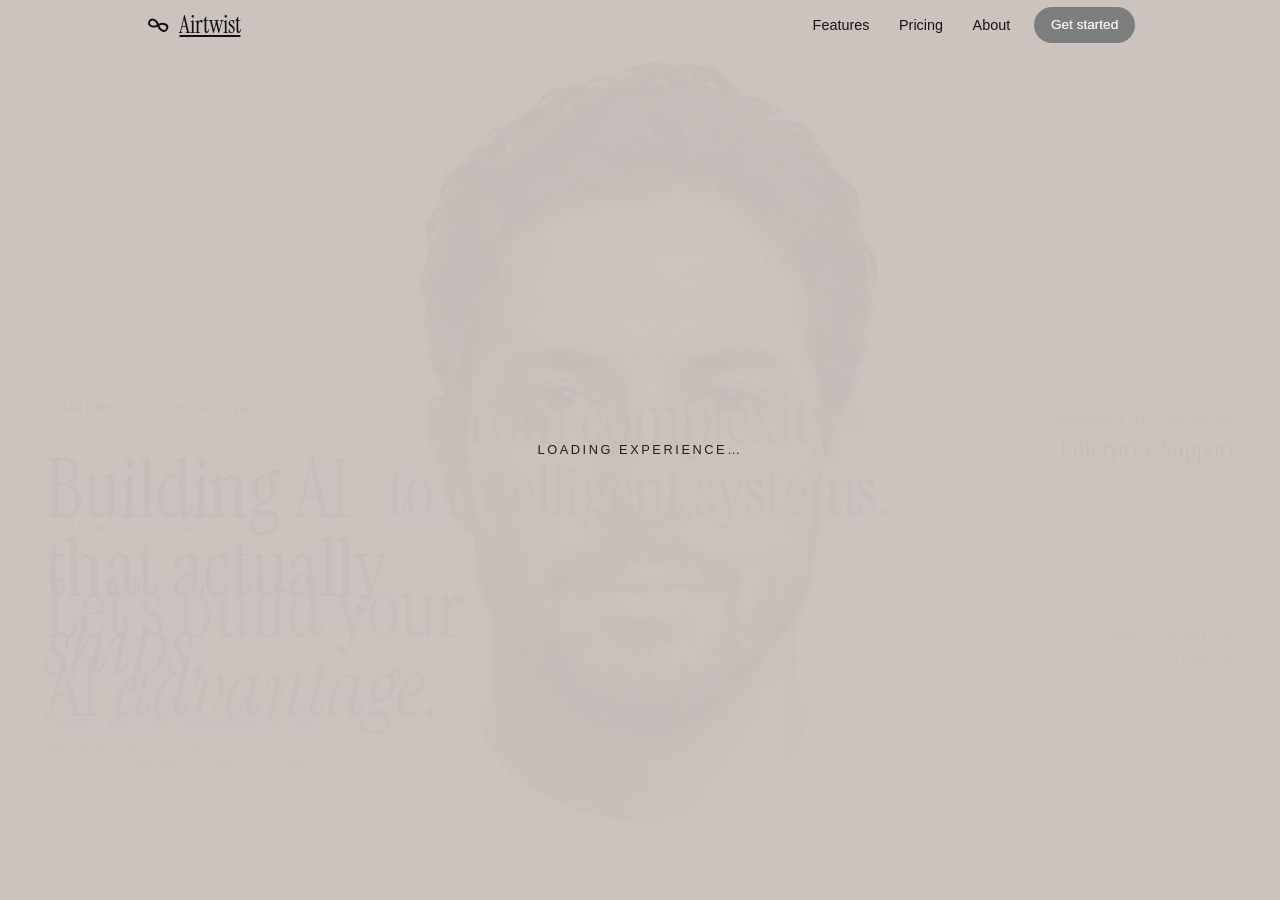
==== index.html @ 814e4d22 "Airtwist AI consulting site: scroll hero, premium animations, testimonials Co-Authored-By: Claude Op" ====
<!doctype html><meta charset="utf-8">
<meta http-equiv="refresh" content="0; url=AirTwist%20-%20Webflow%20Ecommerce%20website%20template.html">
<title>Redirecting…</title>
<a href="AirTwist%20-%20Webflow%20Ecommerce%20website%20template.html">Open site</a>
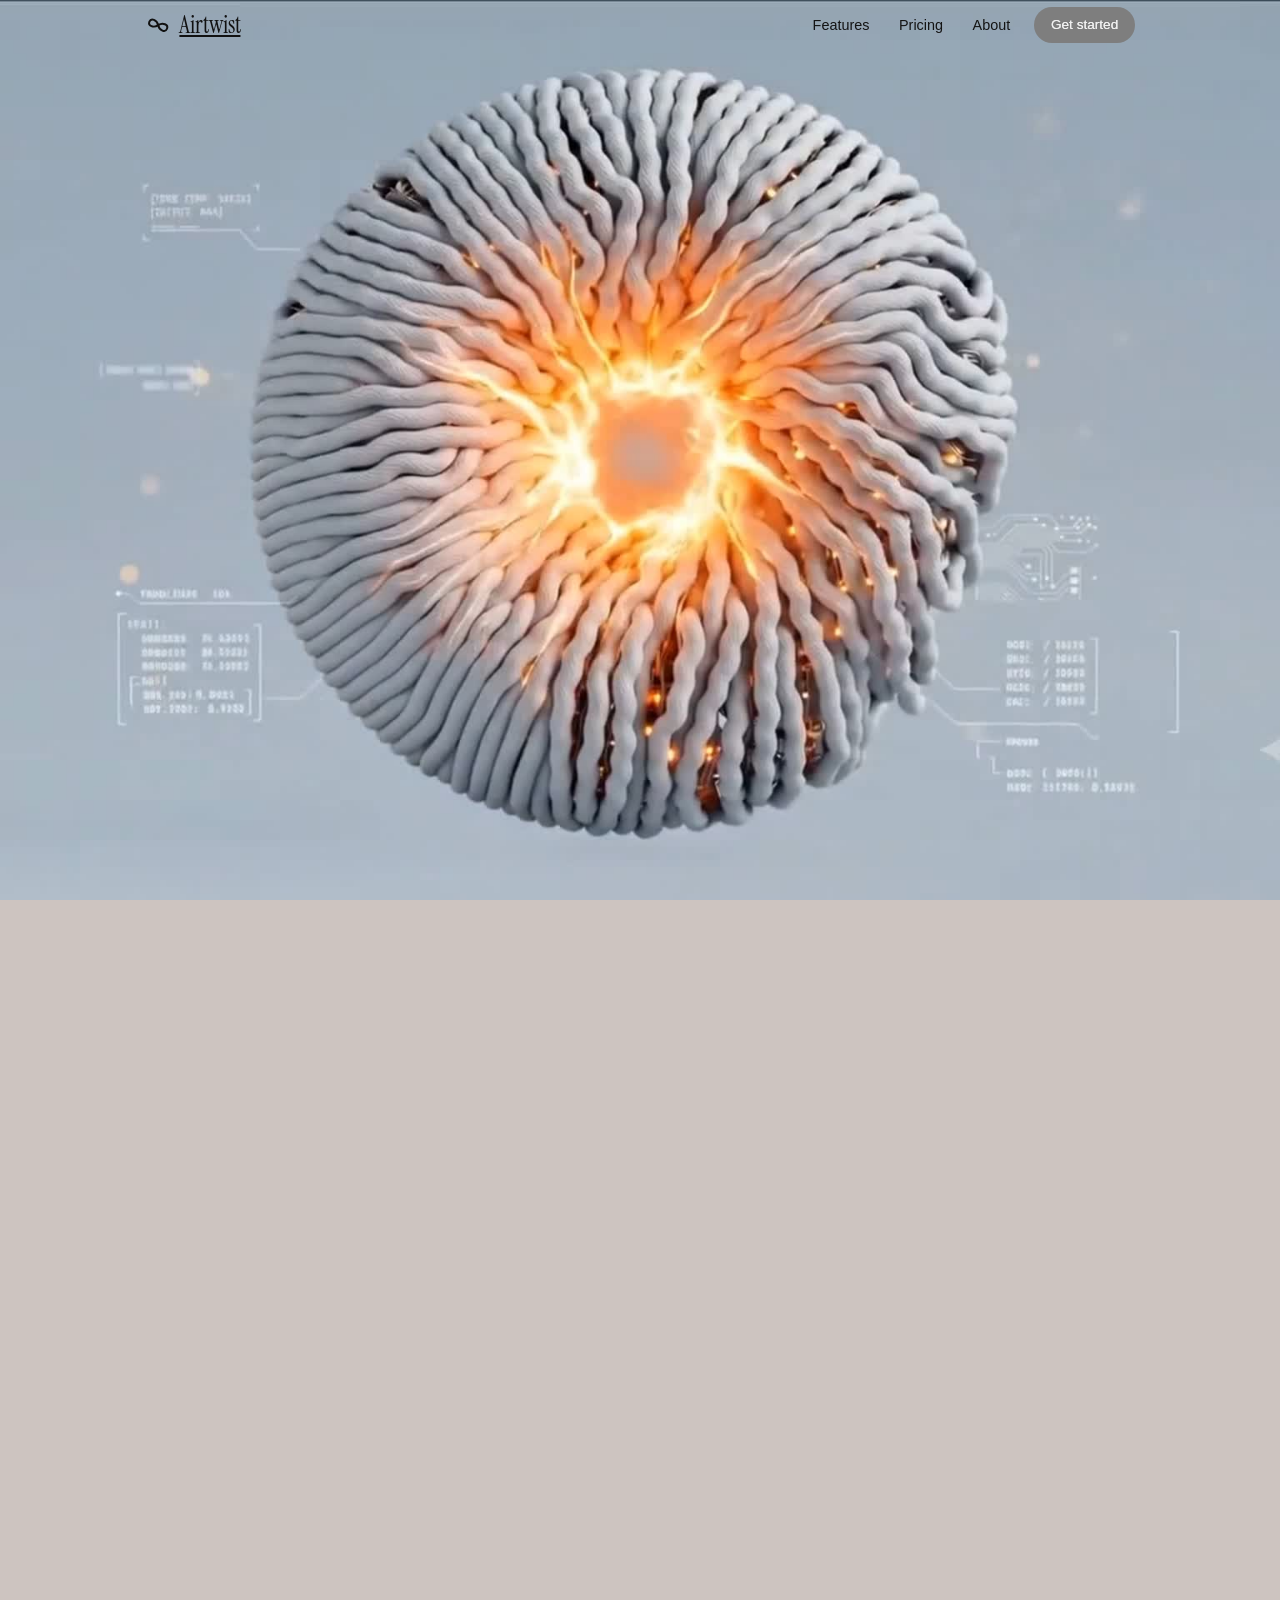
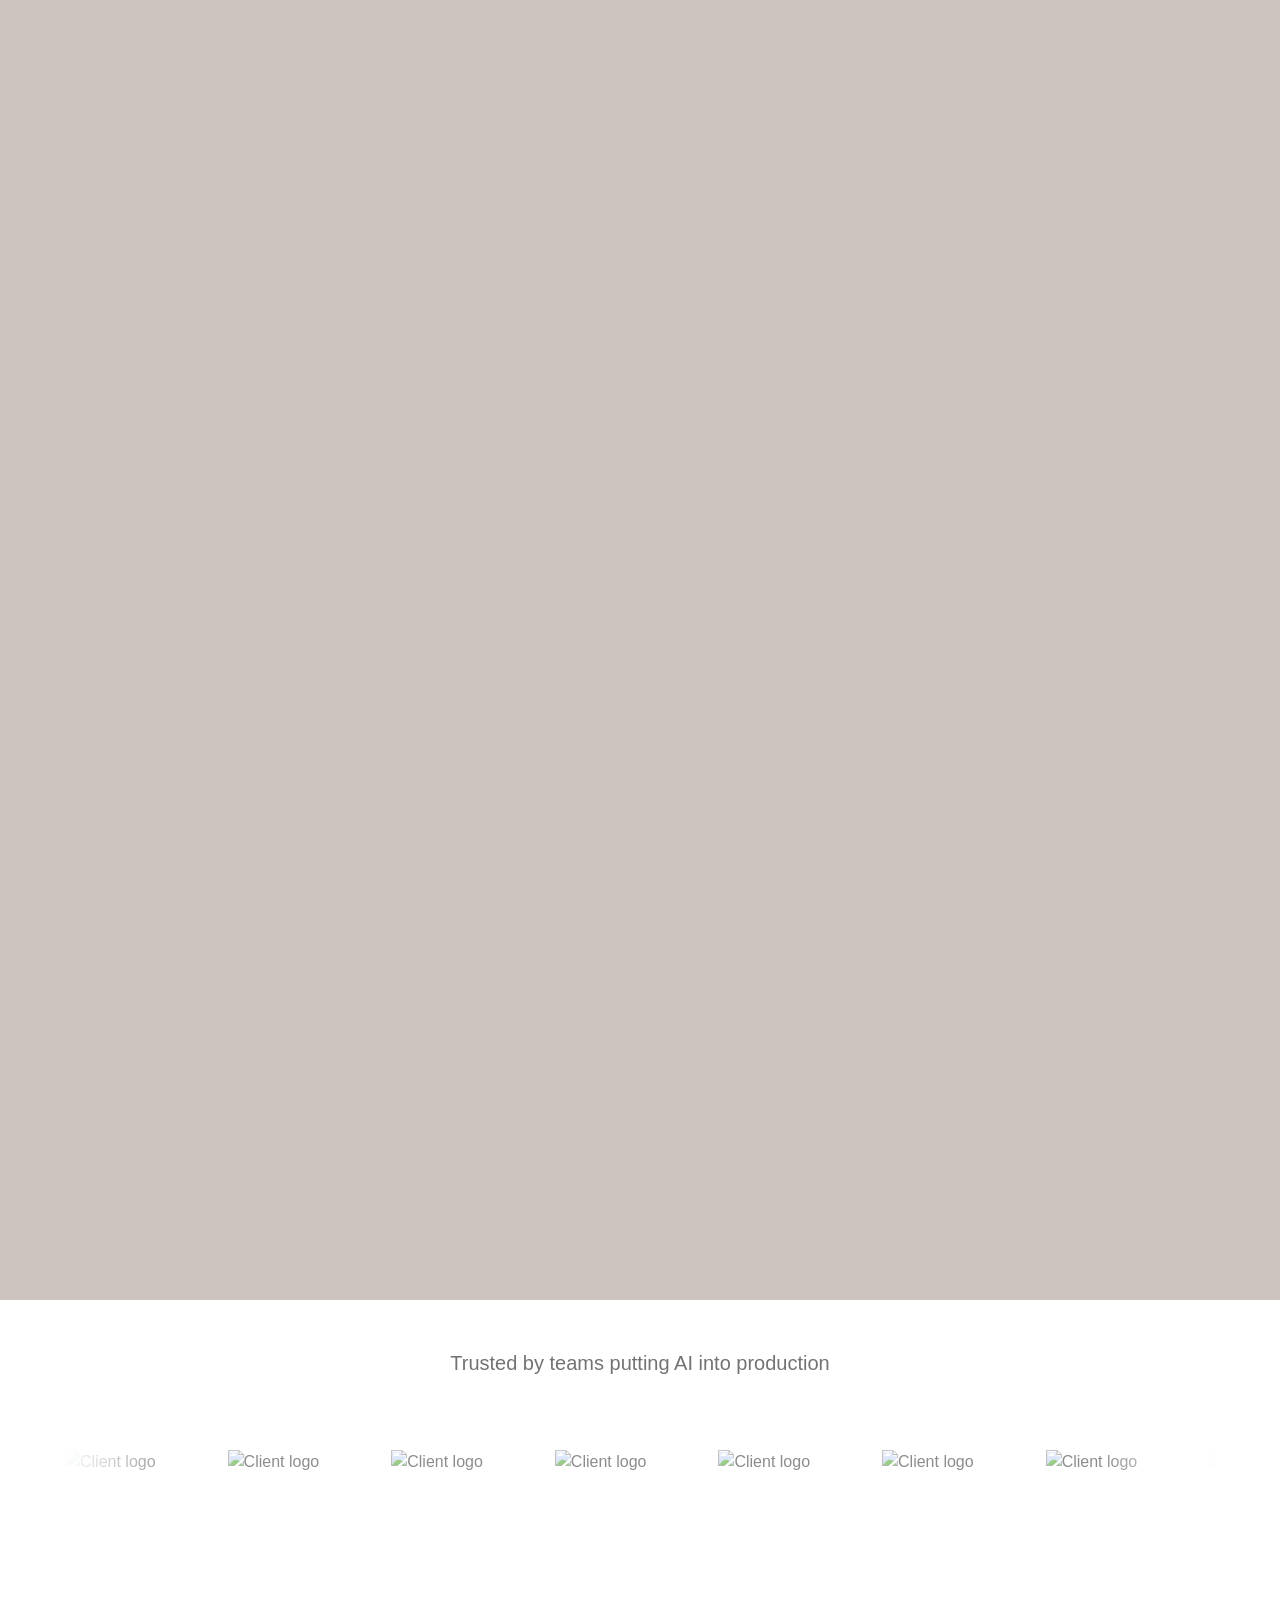
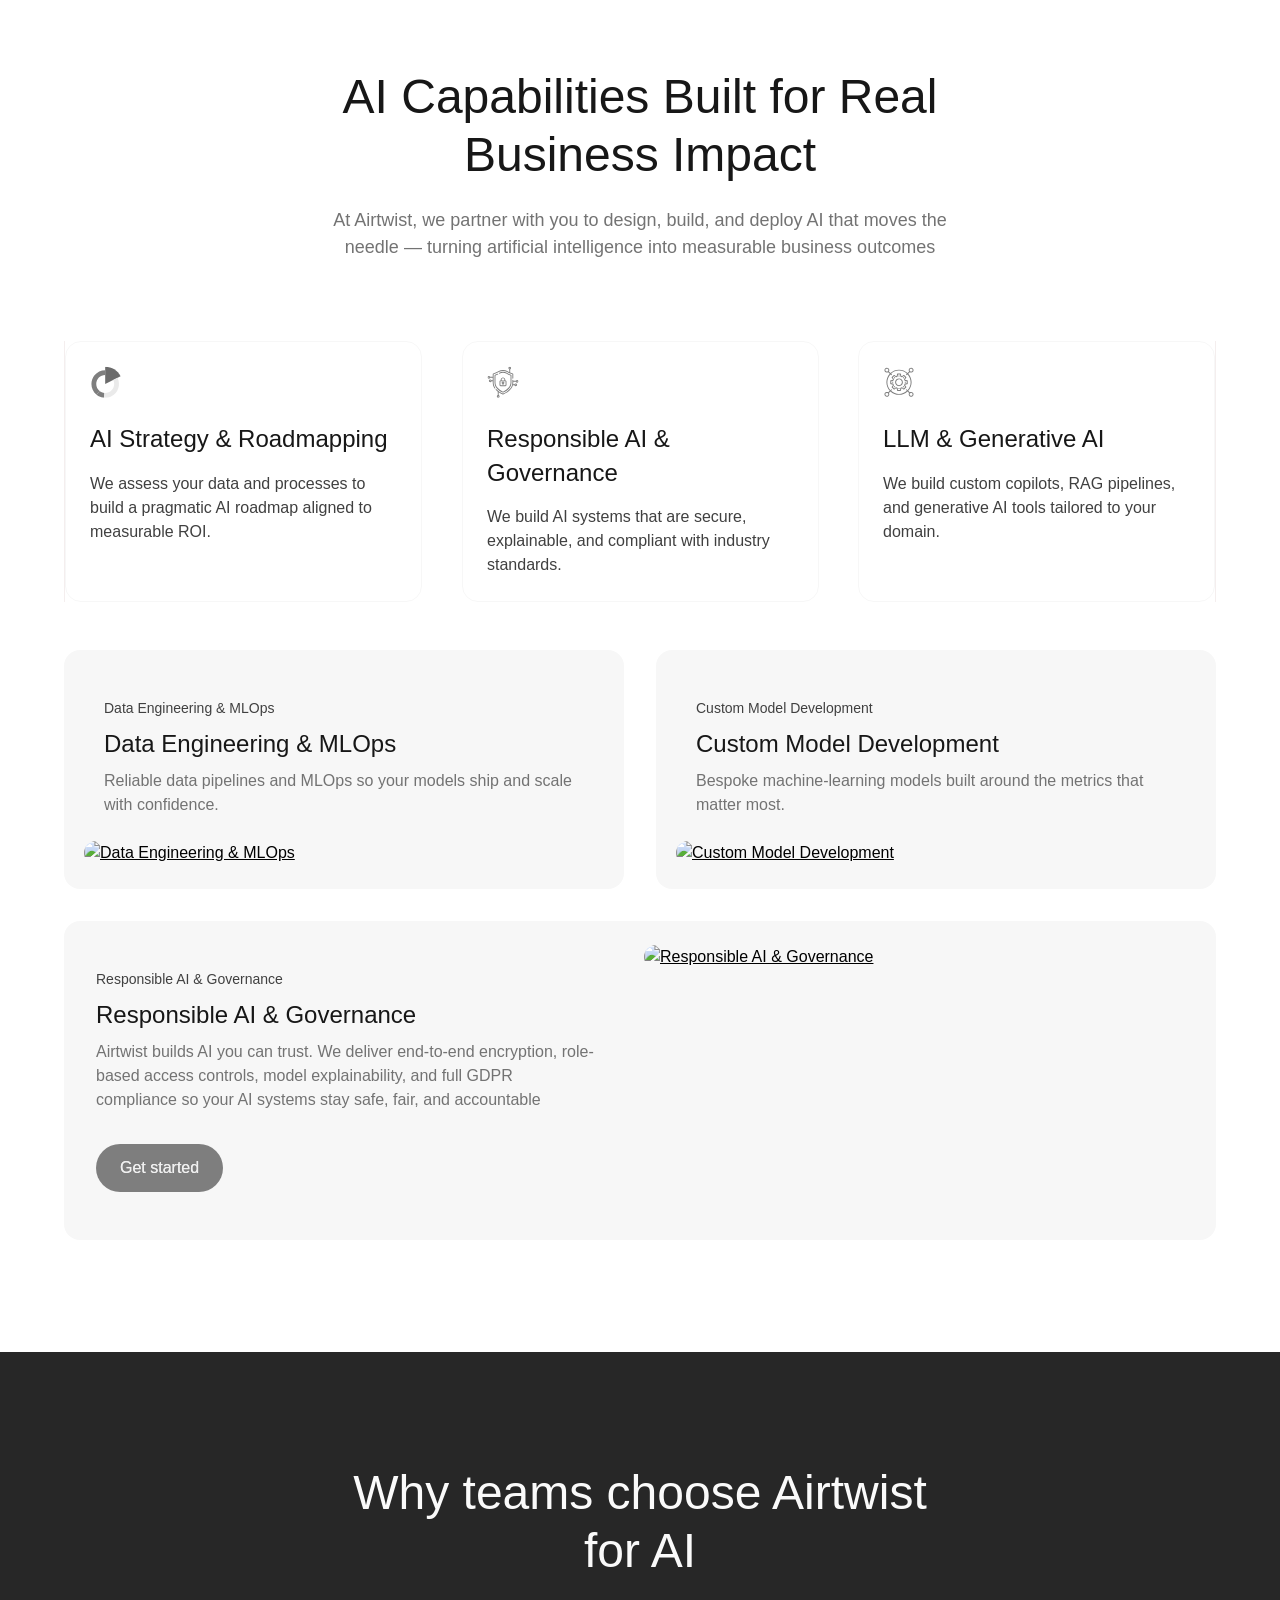
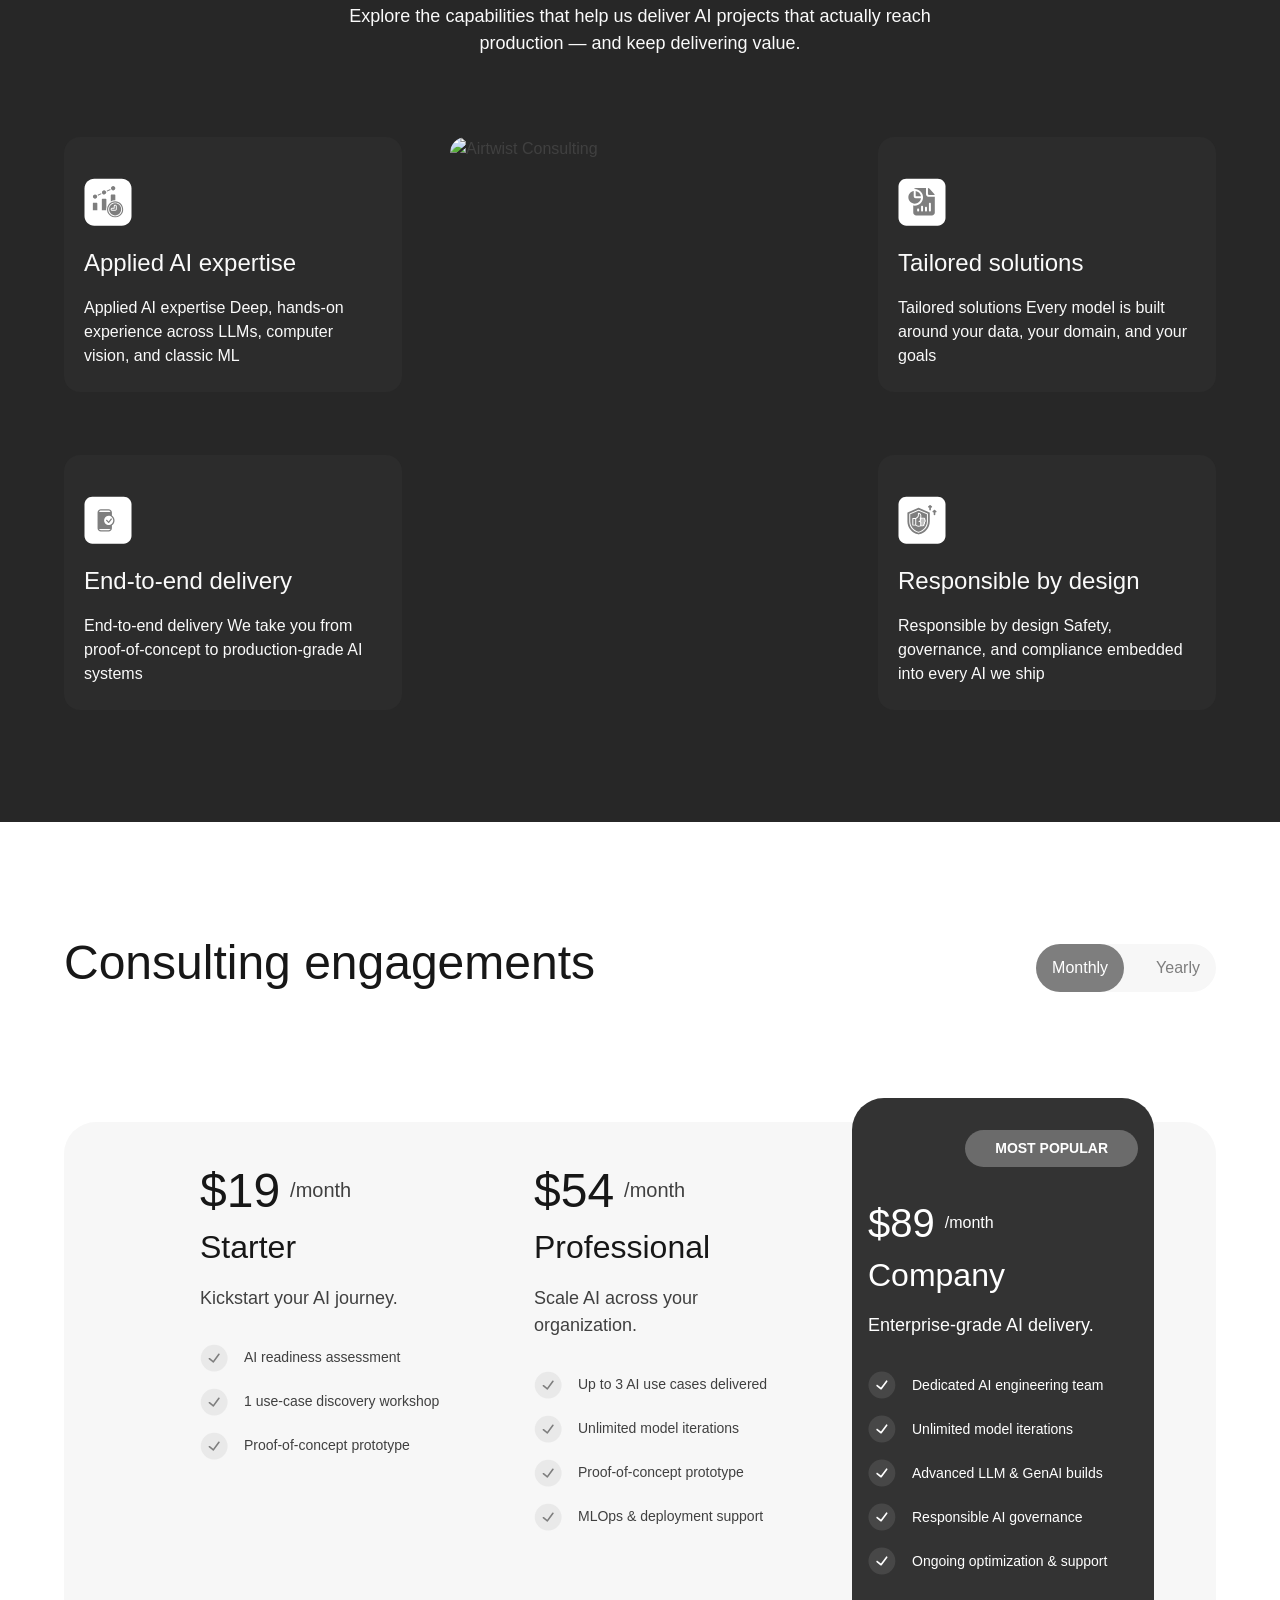
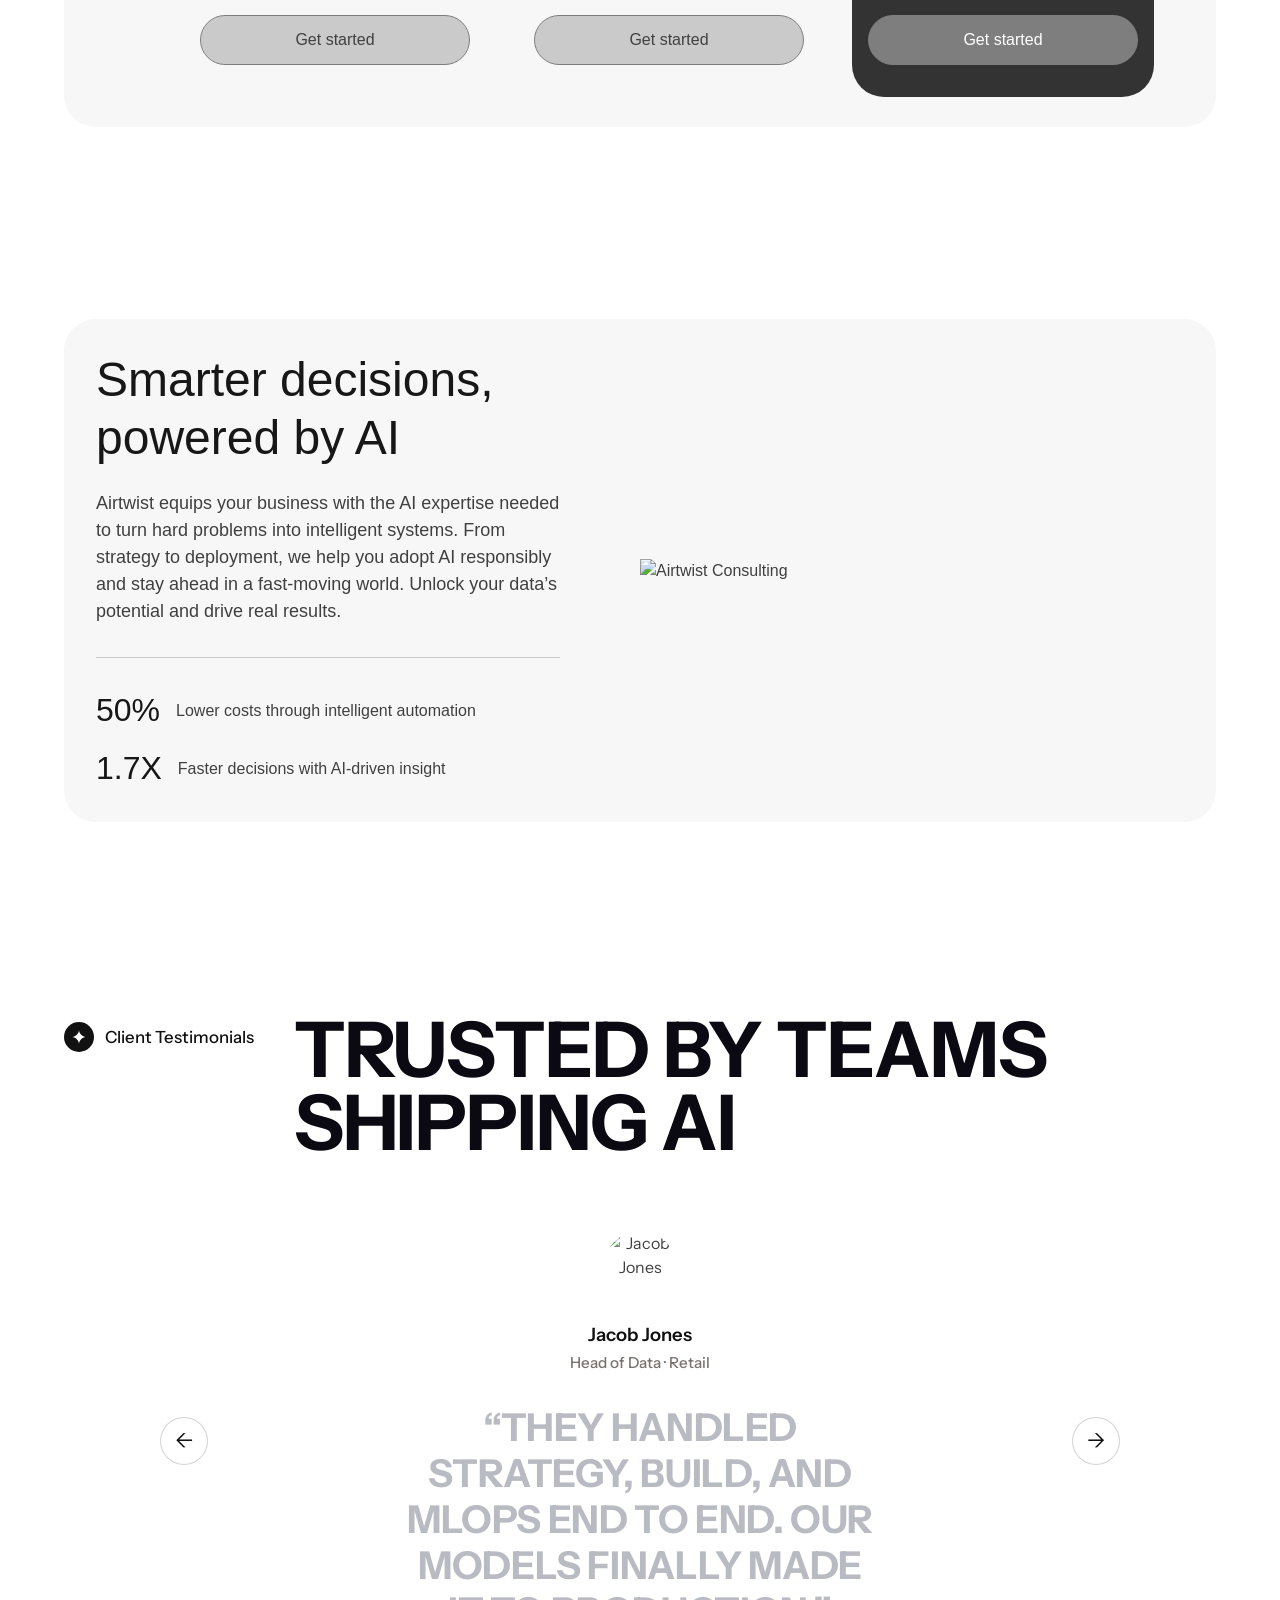
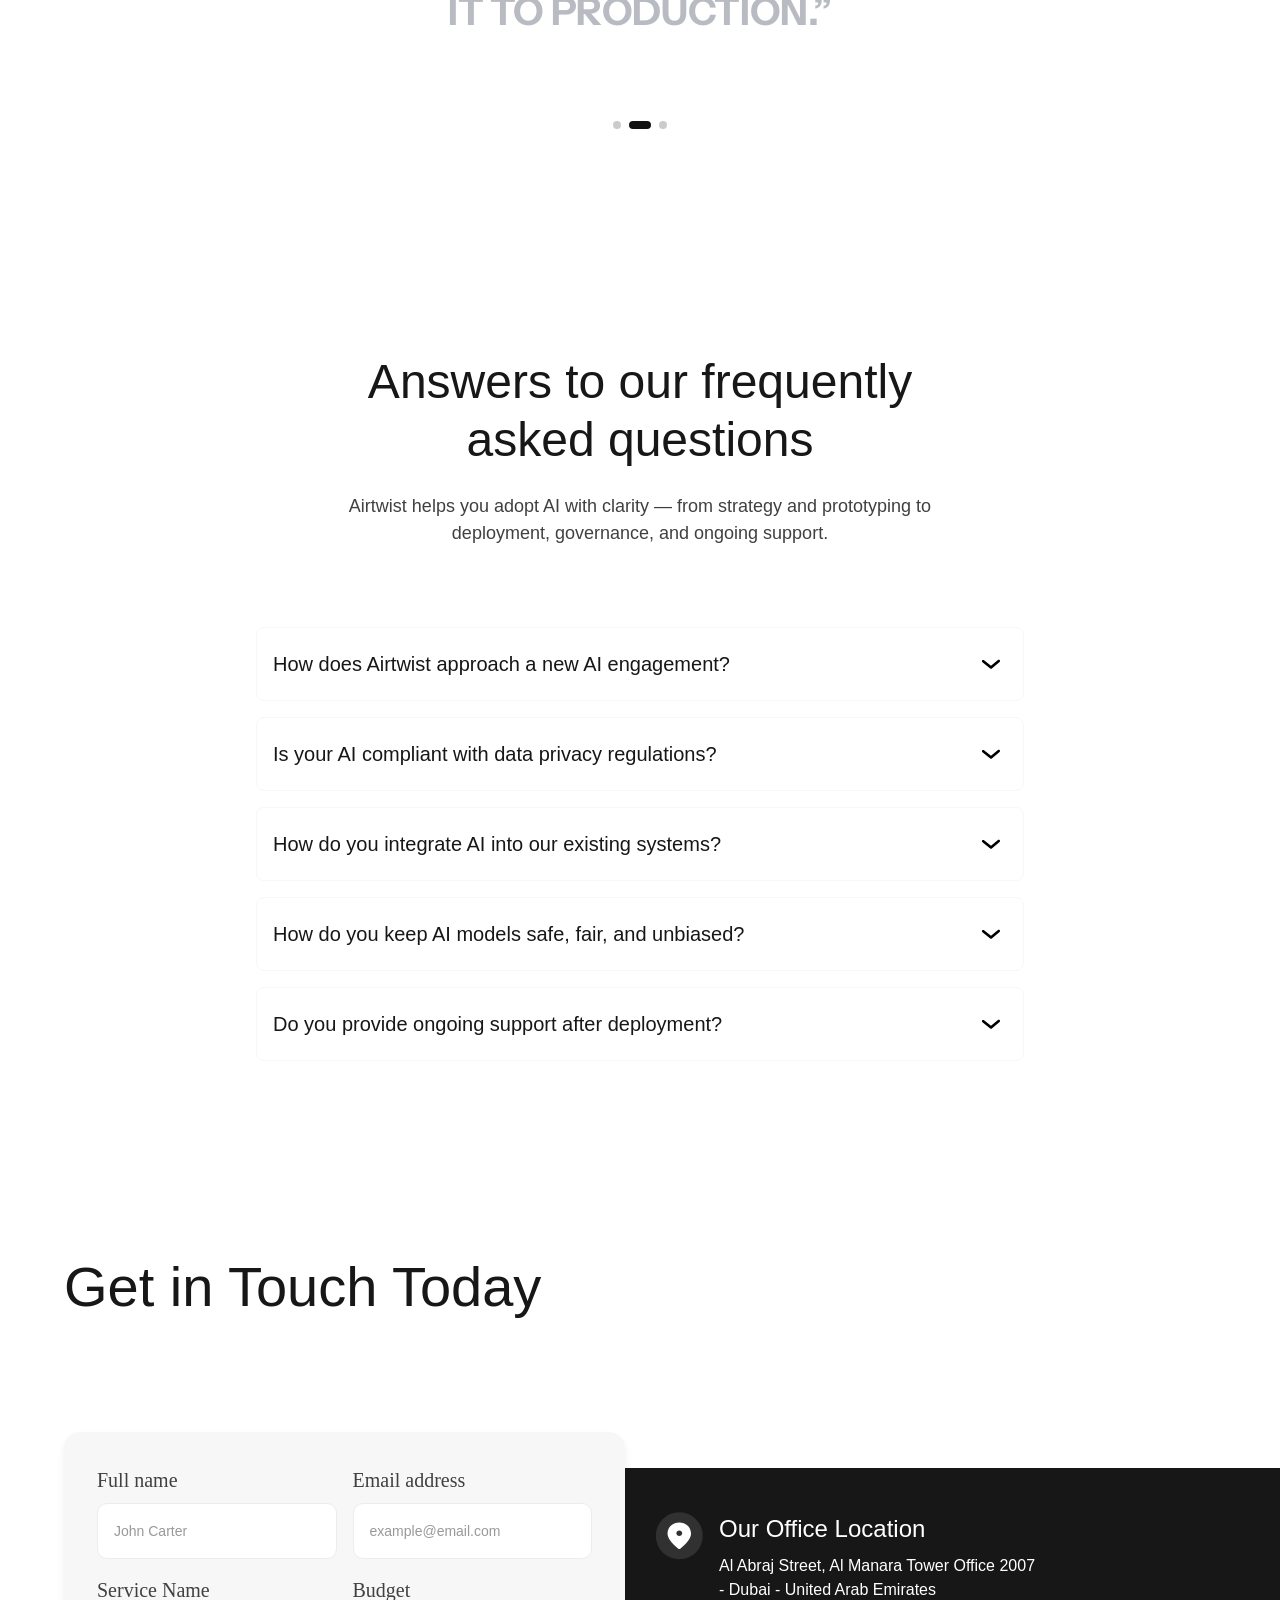
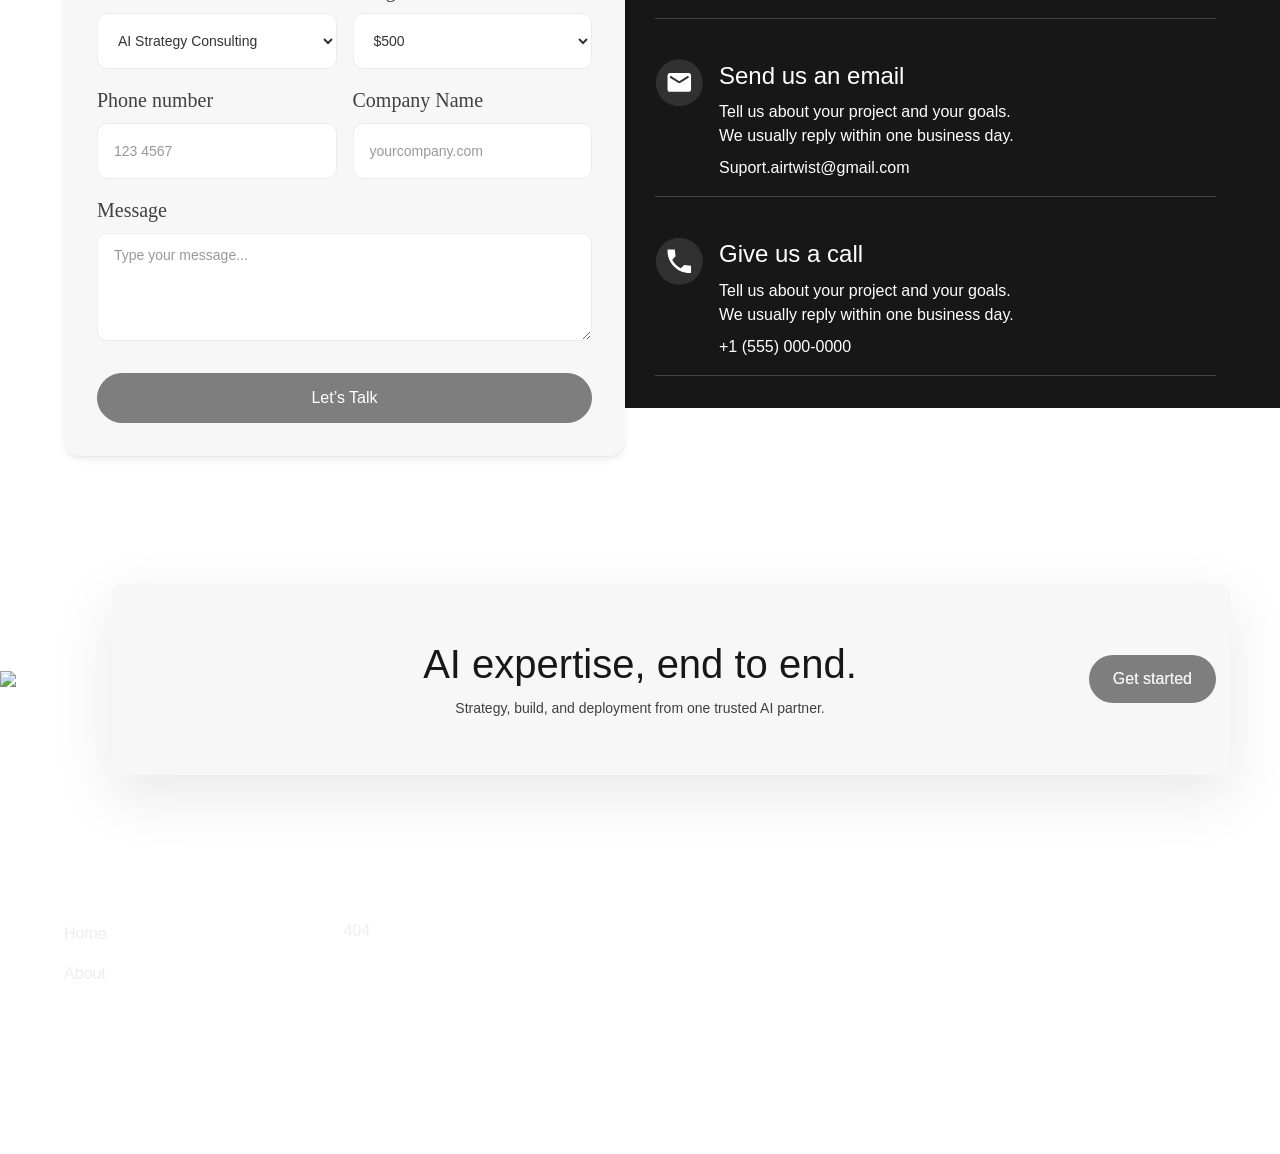
==== commit 6e43b0a8: "Perf + clean URL: index.html, smart on-demand frame loader, drop Webflow naming - Rename main page t" ====
--- a/index.html
+++ b/index.html
@@ -1,4 +1,513 @@
-<!doctype html><meta charset="utf-8">
-<meta http-equiv="refresh" content="0; url=AirTwist%20-%20Webflow%20Ecommerce%20website%20template.html">
-<title>Redirecting…</title>
-<a href="AirTwist%20-%20Webflow%20Ecommerce%20website%20template.html">Open site</a>
+<!DOCTYPE html><!-- This site was created in Webflow. https://webflow.com --><!-- Last Published: Tue Aug 05 2025 02:46:27 GMT+0000 (Coordinated Universal Time) --><html data-wf-domain="airtwist.webflow.io" data-wf-page="679721a3a595cdcbbe0f8e3f" data-wf-site="679721a3a595cdcbbe0f8e40" data-wf-status="1" lang="en"><head><meta charset="utf-8"/><link rel="preload" as="image" href="frames/frame0001.jpg" fetchpriority="high"/><link href="https://cdn.prod.website-files.com" rel="preconnect" crossorigin="anonymous"/><title>Airtwist Consulting</title><meta content="Airtwist is an AI consulting firm that helps companies design, build, and deploy artificial intelligence — from strategy and proof-of-concept to production-grade systems, MLOps, and responsible AI governance." name="description"/><meta content="Airtwist — AI Consulting Firm" property="og:title"/><meta content="Airtwist is an AI consulting firm that helps companies design, build, and deploy artificial intelligence — from strategy and proof-of-concept to production-grade systems, MLOps, and responsible AI governance." property="og:description"/><meta content="https://cdn.prod.website-files.com/679721a3a595cdcbbe0f8e40/67dbb0b85adf7d774f16b909_opengrap.webp" property="og:image"/><meta content="Airtwist — AI Consulting Firm" name="twitter:title"/><meta content="Airtwist is an AI consulting firm that helps companies design, build, and deploy artificial intelligence — from strategy and proof-of-concept to production-grade systems, MLOps, and responsible AI governance." name="twitter:description"/><meta content="https://cdn.prod.website-files.com/679721a3a595cdcbbe0f8e40/67dbb0b85adf7d774f16b909_opengrap.webp" name="twitter:image"/><meta property="og:type" content="website"/><meta content="summary_large_image" name="twitter:card"/><meta content="width=device-width, initial-scale=1" name="viewport"/><link href="airtwist-consulting.styles.min.css" rel="stylesheet" type="text/css"/><script type="text/javascript">!function(o,c){var n=c.documentElement,t=" w-mod-";n.className+=t+"js",("ontouchstart"in o||o.DocumentTouch&&c instanceof DocumentTouch)&&(n.className+=t+"touch")}(window,document);</script><link href="https://cdn.prod.website-files.com/679721a3a595cdcbbe0f8e40/67dbb7c589928f8e5c8306c0_Small%20Fab%20icons.png" rel="shortcut icon" type="image/x-icon"/><link href="https://cdn.prod.website-files.com/679721a3a595cdcbbe0f8e40/67dbb7ca1b29a29f6ac4e601_Fab%20icons.png" rel="apple-touch-icon"/><!-- Please keep this css code to improve the font quality-->
+<style>
+  * {
+  -webkit-font-smoothing: antialiased;
+  -moz-osx-font-smoothing: grayscale;
+  -o-font-smoothing: antialiased;
+}
+  .w-webflow-badge { display: none !important; visibility: hidden !important; opacity: 0 !important; pointer-events: none !important; }
+</style><script type="text/javascript">
+  (function(){
+    function removeBadge(){
+      document.querySelectorAll('.w-webflow-badge').forEach(function(el){ el.remove(); });
+    }
+    document.addEventListener('DOMContentLoaded', removeBadge);
+    window.addEventListener('load', removeBadge);
+    new MutationObserver(removeBadge).observe(document.documentElement, { childList: true, subtree: true });
+  })();
+</script><script type="text/javascript">window.__WEBFLOW_CURRENCY_SETTINGS = {"currencyCode":"USD","symbol":"$","decimal":".","fractionDigits":2,"group":",","template":"{{wf {\"path\":\"symbol\",\"type\":\"PlainText\"} }} {{wf {\"path\":\"amount\",\"type\":\"CommercePrice\"} }} {{wf {\"path\":\"currencyCode\",\"type\":\"PlainText\"} }}","hideDecimalForWholeNumbers":false};</script><script src="https://cdnjs.cloudflare.com/ajax/libs/gsap/3.12.5/gsap.min.js"></script><script src="https://cdnjs.cloudflare.com/ajax/libs/gsap/3.12.5/ScrollTrigger.min.js"></script><style>
+/* ===== Scroll-driven sequence hero ===== */
+.seqhero{position:relative;width:100%;height:500vh;background:#cdc4c0;}
+.seqhero__pin{position:sticky;top:0;height:100vh;width:100%;overflow:hidden;display:flex;align-items:center;justify-content:center;}
+.seqhero__canvas{position:absolute;inset:0;width:100%;height:100%;display:block;}
+.seqhero__overlay{position:relative;z-index:2;width:100%;max-width:1100px;margin:0 auto;padding:0 5vw;text-align:center;pointer-events:none;}
+.seqhero__overlay .button-group{pointer-events:auto;display:flex;gap:1rem;justify-content:center;flex-wrap:wrap;}
+.seqhero__eyebrow{display:inline-block;margin-bottom:1.25rem;padding:.4rem 1rem;border:1px solid rgba(20,20,20,.25);border-radius:100px;font-size:.8rem;letter-spacing:.12em;text-transform:uppercase;color:#1a1a1a;background:rgba(255,255,255,.35);backdrop-filter:blur(6px);}
+.seqhero__title{color:#141414;text-shadow:0 2px 30px rgba(255,255,255,.35);margin-bottom:1.25rem;}
+.seqhero__text{color:#2a2a2a;max-width:38ch;margin:0 auto 2rem;}
+.seqhero__scroll{position:absolute;left:50%;bottom:3vh;transform:translateX(-50%);z-index:2;display:flex;flex-direction:column;align-items:center;gap:.5rem;font-size:.72rem;letter-spacing:.2em;text-transform:uppercase;color:#1a1a1a;opacity:.8;}
+.seqhero__scroll .mouse{width:24px;height:38px;border:2px solid #1a1a1a;border-radius:14px;position:relative;}
+.seqhero__scroll .mouse::after{content:"";position:absolute;top:6px;left:50%;width:3px;height:7px;background:#1a1a1a;border-radius:3px;transform:translateX(-50%);animation:seqwheel 1.5s ease-in-out infinite;}
+@keyframes seqwheel{0%{opacity:0;transform:translate(-50%,0)}30%{opacity:1}60%{opacity:1}100%{opacity:0;transform:translate(-50%,12px)}}
+.seqhero__loader{position:absolute;inset:0;z-index:3;display:flex;align-items:center;justify-content:center;background:#cdc4c0;transition:opacity .6s ease;font-size:.8rem;letter-spacing:.2em;text-transform:uppercase;color:#1a1a1a;}
+.seqhero__loader.is-hidden{opacity:0;pointer-events:none;}
+@media (max-width:767px){.seqhero{height:400vh;}}
+</style><style id="nav5-style">
+.nav5{position:fixed;top:0;left:0;right:0;z-index:60;margin-left:auto;margin-right:auto;width:100%;max-width:64rem;border-bottom:1px solid transparent;font-family:inherit;}
+.nav5,.nav5 *{box-sizing:border-box;}
+@media(min-width:768px){.nav5{border-radius:.6rem;border:1px solid transparent;transition:max-width .3s ease,top .3s ease,box-shadow .3s ease,background-color .3s ease,border-color .3s ease;}}
+.nav5.is-scrolled{background-color:rgba(255,255,255,.65);-webkit-backdrop-filter:saturate(180%) blur(16px);backdrop-filter:saturate(180%) blur(16px);border-color:rgba(17,17,17,.08);}
+@media(min-width:768px){.nav5.is-scrolled{top:1rem;max-width:56rem;box-shadow:0 10px 30px rgba(0,0,0,.10);}}
+.nav5.is-open{background-color:rgba(255,255,255,.92);-webkit-backdrop-filter:blur(8px);backdrop-filter:blur(8px);}
+.nav5__bar{display:flex;height:3.5rem;width:100%;align-items:center;justify-content:space-between;padding:0 1rem;}
+@media(min-width:768px){.nav5__bar{height:3rem;transition:padding .3s ease;}.nav5.is-scrolled .nav5__bar{padding:0 .65rem;}}
+.nav5__brand{display:inline-flex;align-items:center;}
+.nav5__logo{height:1.55rem;width:auto;display:block;}
+.nav5__links{display:none;align-items:center;gap:.15rem;}
+@media(min-width:768px){.nav5__links{display:flex;}}
+.nav5__link{display:inline-flex;align-items:center;justify-content:center;height:2.25rem;padding:0 .85rem;border-radius:.5rem;font-size:.9rem;font-weight:500;color:#141414;text-decoration:none;line-height:1;white-space:nowrap;transition:background-color .15s ease;}
+.nav5__link:hover{background-color:rgba(17,17,17,.06);}
+.nav5 .nav5__cta{margin-left:.5rem;padding:.5rem 1.05rem;font-size:.85rem;}
+.nav5__toggle{display:inline-flex;align-items:center;justify-content:center;width:2.5rem;height:2.5rem;border:1px solid rgba(17,17,17,.18);border-radius:.55rem;background:transparent;cursor:pointer;color:#141414;padding:0;}
+@media(min-width:768px){.nav5__toggle{display:none;}}
+.nav5__icon{position:relative;width:1.25rem;height:1.25rem;display:block;}
+.nav5__icon span{position:absolute;left:2px;right:2px;height:2px;background:currentColor;border-radius:2px;transition:transform .3s ease,opacity .2s ease,top .3s ease;}
+.nav5__icon span:nth-child(1){top:6px;}
+.nav5__icon span:nth-child(2){top:10px;}
+.nav5__icon span:nth-child(3){top:14px;}
+.nav5.is-open .nav5__icon span:nth-child(1){top:10px;transform:rotate(45deg);}
+.nav5.is-open .nav5__icon span:nth-child(2){opacity:0;}
+.nav5.is-open .nav5__icon span:nth-child(3){top:10px;transform:rotate(-45deg);}
+.nav5__menu{position:fixed;top:3.5rem;left:0;right:0;bottom:0;z-index:55;display:none;flex-direction:column;overflow:hidden;background-color:rgba(255,255,255,.96);-webkit-backdrop-filter:blur(12px);backdrop-filter:blur(12px);border-top:1px solid rgba(17,17,17,.08);}
+.nav5__menu.is-open{display:flex;animation:nav5zoom .3s ease forwards;}
+@media(min-width:768px){.nav5__menu{display:none!important;}}
+@keyframes nav5zoom{from{opacity:0;transform:scale(.97);}to{opacity:1;transform:scale(1);}}
+.nav5__menu-inner{display:flex;height:100%;width:100%;flex-direction:column;justify-content:space-between;gap:.5rem;padding:1rem;}
+.nav5__menu-links{display:grid;gap:.4rem;}
+.nav5__link--block{justify-content:flex-start;height:2.85rem;font-size:1.05rem;padding:0 1rem;}
+.nav5__menu-cta{display:flex;flex-direction:column;gap:.5rem;}
+.nav5 .nav5__cta-full{display:flex;width:100%;justify-content:center;margin-left:0;}
+</style><style id="motion-style">
+/* ===== Logo marquee ===== */
+.marquee{width:100%;overflow:hidden;padding:1.5rem 0;-webkit-mask-image:linear-gradient(90deg,transparent,#000 10%,#000 90%,transparent);mask-image:linear-gradient(90deg,transparent,#000 10%,#000 90%,transparent);}
+.marquee__track{display:flex;width:max-content;animation:mq-scroll var(--mq-duration,34s) linear infinite;}
+.marquee:hover .marquee__track{animation-play-state:paused;}
+.marquee__group{display:flex;align-items:center;gap:4.5rem;padding-right:4.5rem;flex:0 0 auto;}
+.marquee__logo{height:34px;width:auto;object-fit:contain;opacity:.6;transition:opacity .25s ease;}
+.marquee__logo:hover{opacity:1;}
+@keyframes mq-scroll{from{transform:translateX(0)}to{transform:translateX(-50%)}}
+@media (max-width:767px){.marquee__group{gap:3rem;padding-right:3rem;}.marquee__logo{height:26px;}}
+/* ===== Scroll reveal ===== */
+.rv-mask{display:block;overflow:hidden;}
+.rv-mask-inner{display:block;will-change:transform;}
+@media (prefers-reduced-motion:reduce){.marquee__track{animation:none;}.rv-mask-inner{transform:none!important;}[data-rv]{opacity:1!important;transform:none!important;}}
+</style><link rel="preconnect" href="https://fonts.googleapis.com"/><link rel="preconnect" href="https://fonts.gstatic.com" crossorigin/><link href="https://fonts.googleapis.com/css2?family=Instrument+Sans:wght@400;500;600;700&family=Instrument+Serif:ital@0;1&display=swap" rel="stylesheet"/><style id="hero-content-style">
+.seqhero__overlay{position:absolute;inset:0;z-index:2;width:100%;max-width:none;margin:0;padding:0;text-align:left;pointer-events:none;}
+.hero-col{position:absolute;}
+.hero-col--left{left:max(3.5vw,1.75rem);bottom:15vh;max-width:48%;}
+.hero-badge{display:inline-block;background:transparent;color:#111111;border:1px solid rgba(17,17,17,.45);font-size:.72rem;font-weight:600;letter-spacing:.13em;text-transform:uppercase;padding:.5rem .85rem;border-radius:5px;margin-bottom:1.5rem;}
+.hero-title{font-family:'Instrument Serif',Georgia,serif;font-weight:400;color:#111111;font-size:clamp(2.6rem,6.4vw,6rem);line-height:.96;letter-spacing:-.005em;margin:0 0 1.5rem;text-shadow:0 2px 30px rgba(90,80,75,.25);}
+.hero-title em{font-style:italic;}
+.hero-sub{color:rgba(17,17,17,.82);font-size:clamp(.95rem,1.15vw,1.1rem);line-height:1.55;max-width:34ch;margin:0;text-shadow:0 1px 16px rgba(90,80,75,.25);}
+.hero-col--right{right:max(3.5vw,1.75rem);top:24vh;bottom:8vh;display:flex;flex-direction:column;align-items:flex-end;justify-content:space-between;text-align:right;gap:1.5rem;color:#111111;}
+.hero-tags{display:flex;flex-direction:column;gap:.4rem;font-size:.72rem;letter-spacing:.13em;text-transform:uppercase;color:rgba(17,17,17,.62);}
+.hero-block__label{font-size:.68rem;letter-spacing:.16em;text-transform:uppercase;color:rgba(17,17,17,.5);margin-bottom:.55rem;}
+.hero-block__line{font-size:.98rem;line-height:1.45;color:rgba(17,17,17,.82);}
+.hero-block__big{font-family:'Instrument Serif',Georgia,serif;font-size:1.7rem;line-height:1.1;color:#111111;margin-top:.15rem;}
+.hero-scrollcue{font-size:.7rem;letter-spacing:.16em;text-transform:uppercase;color:rgba(17,17,17,.72);}
+@media (max-width:991px){.hero-col--left{max-width:60%;}.hero-col--right{top:20vh;}}
+@media (max-width:767px){
+  .hero-col--right{display:none;}
+  .hero-col--left{left:1.5rem;right:1.5rem;bottom:12vh;max-width:none;}
+  .hero-title{font-size:clamp(2.6rem,13vw,4rem);}
+  .hero-sub{max-width:30ch;}
+}
+.seqhero__overlay3{position:absolute;inset:0;z-index:2;pointer-events:none;opacity:0;}.seqhero__overlay2{position:absolute;inset:0;z-index:2;display:flex;flex-direction:column;align-items:center;justify-content:center;text-align:center;padding:0 6vw;pointer-events:none;opacity:0;}.hero2-eyebrow{font-size:.72rem;letter-spacing:.2em;text-transform:uppercase;color:rgba(17,17,17,.72);margin-bottom:1.1rem;text-shadow:0 2px 18px rgba(0,0,0,.45);}.hero2-title{font-family:'Instrument Serif',Georgia,serif;font-weight:400;color:#111111;font-size:clamp(2.4rem,5.5vw,5rem);line-height:1.02;letter-spacing:-.005em;margin:0 0 1.2rem;text-shadow:0 3px 40px rgba(0,0,0,.5);}.hero2-sub{font-size:clamp(.95rem,1.15vw,1.15rem);color:rgba(17,17,17,.86);margin:0;text-shadow:0 2px 24px rgba(0,0,0,.5);}@media (max-width:767px){.hero2-title{font-size:clamp(2rem,9vw,3.2rem);}}
+.brand{display:inline-flex;align-items:center;gap:.5rem;color:currentColor;text-decoration:none;line-height:1;}.brand-ic{width:1.65rem;height:1.65rem;flex:0 0 auto;display:block;}.brand-wm{font-family:'Instrument Serif',Georgia,serif;font-size:1.5rem;font-weight:400;letter-spacing:-.005em;color:inherit;}.nav5__brand{color:#111111;}.brand--light{color:#ffffff;}.footer_logo-icon-wrapper .brand-wm,.footer_logo-link .brand-wm{font-size:1.6rem;}</style><style id="footer-cta-center">@media(min-width:768px){.footer_newsletter-wrapper{justify-content:center;}.footer_newsletter-text-wrapper{flex:0 1 auto;justify-content:center;}.footer_text-wrapper{align-items:center;text-align:center;}.footer_newsletter-wrapper .button-group{position:absolute;right:0;top:50%;transform:translateY(-50%);}}</style><style id="testimonials-style">.section_testimonials{background:#ffffff;font-family:'Instrument Sans',system-ui,Arial,sans-serif;}.section_testimonials .tst-eyebrow,.section_testimonials .tst-title,.section_testimonials .tst-name,.section_testimonials .tst-role,.section_testimonials .tst-quote,.section_testimonials .tst-arrow{font-family:'Instrument Sans',system-ui,Arial,sans-serif;}.tst-head{display:flex;align-items:flex-start;justify-content:space-between;gap:2.5rem;margin-bottom:4.5rem;}.tst-eyebrow{display:inline-flex;align-items:center;gap:.65rem;font-size:1.05rem;font-weight:500;color:#111111;flex:0 0 auto;padding-top:.5rem;white-space:nowrap;}.tst-star{display:inline-flex;align-items:center;justify-content:center;width:1.9rem;height:1.9rem;border-radius:50%;background:#111111;color:#ffffff;flex:0 0 auto;}.tst-star svg{width:1rem;height:1rem;}.tst-title{flex:1 1 auto;margin:0;text-align:left;text-transform:uppercase;font-weight:700;font-size:clamp(2.4rem,6vw,5rem);line-height:.95;letter-spacing:-.015em;color:#0b0a12;}.tst-slider{position:relative;max-width:60rem;margin:0 auto;}.tst-viewport{overflow:hidden;}.tst-track{display:flex;transition:transform .55s cubic-bezier(.4,0,.2,1);}.tst-slide{flex:0 0 100%;min-width:100%;display:flex;flex-direction:column;align-items:center;text-align:center;padding:0 1.5rem;box-sizing:border-box;}.tst-avatar{width:72px;height:72px;border-radius:50%;object-fit:cover;margin-bottom:1.1rem;}.tst-name{font-size:1.15rem;font-weight:600;color:#111111;}.tst-role{font-size:.95rem;font-weight:500;color:#7a726e;margin:.2rem 0 1.9rem;}.tst-quote{font-weight:700;text-transform:uppercase;font-size:clamp(1.5rem,3vw,2.5rem);line-height:1.2;max-width:18ch;margin:0 auto;letter-spacing:-.01em;background-image:linear-gradient(to right,#0b0a12 50%,#b8bbc2 50%);background-size:200% 100%;background-position:100% 0;-webkit-background-clip:text;background-clip:text;color:transparent;-webkit-text-fill-color:transparent;}.tst-arrow{position:absolute;top:42%;transform:translateY(-50%);width:3rem;height:3rem;border-radius:50%;border:1px solid rgba(17,17,17,.18);background:#fff;color:#111;font-size:1.35rem;line-height:1;cursor:pointer;display:flex;align-items:center;justify-content:center;z-index:2;transition:background .2s,color .2s,border-color .2s;}.tst-arrow:hover{background:#111;color:#fff;border-color:#111;}.tst-arrow--prev{left:0;}.tst-arrow--next{right:0;}.tst-dots{display:flex;justify-content:center;gap:.5rem;margin-top:2.5rem;}.tst-dot{width:8px;height:8px;border-radius:50%;border:none;background:rgba(17,17,17,.22);cursor:pointer;padding:0;transition:background .25s,width .25s,border-radius .25s;}.tst-dot.is-active{background:#111;width:22px;border-radius:5px;}@media(max-width:767px){.tst-head{flex-direction:column;gap:1.1rem;margin-bottom:3rem;}.tst-title{font-size:clamp(2.2rem,9vw,3.2rem);}.tst-arrow{display:none;}.tst-quote{max-width:none;}}</style><script src="https://unpkg.com/lenis@1.1.20/dist/lenis.min.js"></script><style id="premium-style">html.lenis,html.lenis body{height:auto;}.lenis.lenis-smooth{scroll-behavior:auto!important;}.lenis.lenis-smooth [data-lenis-prevent]{overscroll-behavior:contain;}.lenis.lenis-stopped{overflow:hidden;}[data-rv]{will-change:opacity,transform,filter;}.rv-mask{display:block;overflow:hidden;}.rv-mask-inner{display:block;will-change:transform;}.features_image-wrapper{overflow:hidden;}.features_image-wrapper img{will-change:transform;}.features_card{transition:transform .5s cubic-bezier(.16,1,.3,1),box-shadow .5s cubic-bezier(.16,1,.3,1);}.features_card:hover{transform:translateY(-7px);box-shadow:0 28px 64px -24px rgba(15,12,10,.28);}.pricing_plan,.pricing_card,.pricing_component .w-tab-pane{}.tst-arrow,.tst-dot{will-change:transform;}@media(prefers-reduced-motion:reduce){[data-rv]{opacity:1!important;transform:none!important;filter:none!important;}.rv-mask-inner{transform:none!important;}}</style></head><body><div class="page-wrapper"><header class="nav5" id="nav5"><nav class="nav5__bar"><a href="/" class="nav5__brand w-inline-block"><span class="brand"><svg class="brand-ic" viewBox="0 0 32 32" fill="none" aria-hidden="true"><g transform="rotate(22 16 16)"><path d="M16 16C12.2 10.5 4.5 10.5 4.5 16C4.5 21.5 12.2 21.5 16 16C19.8 10.5 27.5 10.5 27.5 16C27.5 21.5 19.8 21.5 16 16Z" stroke="currentColor" stroke-width="2.4" stroke-linecap="round" stroke-linejoin="round"/></g></svg><span class="brand-wm">Airtwist</span></span></a><div class="nav5__links"><a class="nav5__link" href="/features">Features</a><a class="nav5__link" href="/pricing-version-1">Pricing</a><a class="nav5__link" href="/about">About</a><a href="/contact-version-1" class="primary-button-link w-inline-block nav5__cta"><div class="primary-button-text">Get started </div><div class="primary-button-text is-absolute">Get started</div></a></div><button type="button" class="nav5__toggle" id="nav5-toggle" aria-label="Toggle menu" aria-expanded="false" aria-controls="nav5-menu"><span class="nav5__icon"><span></span><span></span><span></span></span></button></nav><div class="nav5__menu" id="nav5-menu"><div class="nav5__menu-inner"><div class="nav5__menu-links"><a class="nav5__link nav5__link--block" href="/features">Features</a><a class="nav5__link nav5__link--block" href="/pricing-version-1">Pricing</a><a class="nav5__link nav5__link--block" href="/about">About</a></div><div class="nav5__menu-cta"><a href="/contact-version-1" class="primary-button-link w-inline-block nav5__cta nav5__cta-full"><div class="primary-button-text">Get started </div><div class="primary-button-text is-absolute">Get started</div></a></div></div></div></header><main class="main-wrapper"><header class="section_header seqhero" id="seqhero"><div class="seqhero__pin"><canvas class="seqhero__canvas" id="seqhero-canvas"></canvas><div class="seqhero__overlay" id="seqhero-overlay"><div class="hero-col hero-col--left"><span class="hero-badge">AIRTWIST · AI CONSULTING</span><h1 class="hero-title">Building AI<br>that actually<br><em>ships.</em></h1><p class="hero-sub">Strategy, build, and deployment for teams adopting AI with confidence.</p></div><div class="hero-col hero-col--right"><div class="hero-tags"><div>SERVICES · LLMS · MLOPS</div><div>REMOTE · GLOBAL</div></div><div class="hero-block"><div class="hero-block__label">CURRENTLY</div><div class="hero-block__line">Shipping a RAG copilot for</div><div class="hero-block__big">Enterprise Support</div></div><div class="hero-block"><div class="hero-block__label">THIS WEEK</div><div class="hero-block__line">Model eval harness</div><div class="hero-block__line">Vision QA pipeline</div></div><div class="hero-scrollcue">&#8595;&nbsp; SCROLL TO EXPLORE</div></div></div><div class="seqhero__overlay2" id="seqhero-overlay2"><span class="hero2-eyebrow">THE AIRTWIST APPROACH</span><h2 class="hero2-title">From complexity<br>to intelligent systems.</h2><p class="hero2-sub">We design, build, and deploy AI that ships.</p></div><div class="seqhero__overlay3" id="seqhero-overlay3"><div class="hero-col hero-col--left"><span class="hero-badge">PARTNER WITH AIRTWIST</span><h2 class="hero-title">Let’s build your<br>AI <em>advantage.</em></h2><p class="hero-sub">From first prototype to production scale.</p></div></div><div class="seqhero__loader" id="seqhero-loader">Loading experience…</div></div></header><section data-w-id="d2d0b9a3-921d-6f8a-bc87-b35814c2b268" class="section_logo"><div class="padding-section-small"><div class="padding-global"><div class="container-large"><div class="margin-bottom margin-large"><div class="text-align-center"><div class="max-width-large align-center"><div class="text-size-large text-weight-medium text-color-body2 mq-heading">Trusted by teams putting AI into production</div></div></div></div><div class="marquee"><div class="marquee__track"><div class="marquee__group"><img class="marquee__logo" loading="lazy" alt="Client logo" src="https://cdn.prod.website-files.com/679721a3a595cdcbbe0f8e40/67987c3f75e5ab57afe6ec65_springfield-black1.png"/><img class="marquee__logo" loading="lazy" alt="Client logo" src="https://cdn.prod.website-files.com/679721a3a595cdcbbe0f8e40/67987c3fb99a8553f29d4f1f_springfield.png"/><img class="marquee__logo" loading="lazy" alt="Client logo" src="https://cdn.prod.website-files.com/679721a3a595cdcbbe0f8e40/67987c3f963d449e8886cf58_ZGVsYX.png"/><img class="marquee__logo" loading="lazy" alt="Client logo" src="https://cdn.prod.website-files.com/679721a3a595cdcbbe0f8e40/67987c3f52d5674fc09c099b_california-black1.png"/><img class="marquee__logo" loading="lazy" alt="Client logo" src="https://cdn.prod.website-files.com/679721a3a595cdcbbe0f8e40/67987c3f979c58d8cc4bd7c9_norway-black1.png"/></div><div class="marquee__group" aria-hidden="true"><img class="marquee__logo" loading="lazy" alt="Client logo" src="https://cdn.prod.website-files.com/679721a3a595cdcbbe0f8e40/67987c3f75e5ab57afe6ec65_springfield-black1.png"/><img class="marquee__logo" loading="lazy" alt="Client logo" src="https://cdn.prod.website-files.com/679721a3a595cdcbbe0f8e40/67987c3fb99a8553f29d4f1f_springfield.png"/><img class="marquee__logo" loading="lazy" alt="Client logo" src="https://cdn.prod.website-files.com/679721a3a595cdcbbe0f8e40/67987c3f963d449e8886cf58_ZGVsYX.png"/><img class="marquee__logo" loading="lazy" alt="Client logo" src="https://cdn.prod.website-files.com/679721a3a595cdcbbe0f8e40/67987c3f52d5674fc09c099b_california-black1.png"/><img class="marquee__logo" loading="lazy" alt="Client logo" src="https://cdn.prod.website-files.com/679721a3a595cdcbbe0f8e40/67987c3f979c58d8cc4bd7c9_norway-black1.png"/></div></div></div></div></div></div></section><section class="section_features"><div class="padding-global"><div class="container-large"><div class="padding-section-large"><div class="features_component"><div class="margin-bottom margin-xxlarge"><div class="text-align-center"><div class="max-width-xmedium align-center"><div class="margin-bottom margin-small"><h2 class="heading-style-h2" data-rv>AI Capabilities Built for Real Business Impact</h2></div><p class="text-size-medium text-color-body2" data-rv>At Airtwist, we partner with you to design, build, and deploy AI that moves the needle — turning artificial intelligence into measurable business outcomes</p></div></div></div><div class="margin-bottom margin-large"><div class="home-features_list is-forv1"><div class="home-features_item is-for-v1" data-rv><div class="margin-bottom margin-small"><div class="home-features_item-icon-wrapper"><div class="home-features_item-icon w-embed"><svg xmlns="http://www.w3.org/2000/svg" width="100%" height="100%" viewBox="0 0 32 33" fill="none" preserveAspectRatio="xMidYMid meet" aria-hidden="true" role="img">
+<g clip-path="url(#clip0_53_1094)">
+<path d="M15.19 0.763428V18.5335L31.0305 10.4677C28.0855 4.70467 22.1023 0.763428 15.19 0.763428Z" fill="#6b6b6b"/>
+<path d="M5.94668 18.5409C5.94668 13.4334 10.0829 9.29737 15.1902 9.29737V4.31494C10.7759 4.31494 6.91542 6.15606 4.13899 9.59031C-0.802124 15.6911 0.136624 24.6429 6.2388 29.5919L9.36936 25.7236C7.28042 24.03 5.94668 21.4391 5.94668 18.5409Z" fill="#7e7e7e"/>
+<path d="M9.36954 25.7237L6.2388 29.592C8.52986 31.4417 11.0177 32.4434 13.9513 32.7029L14.3857 27.7448C12.4928 27.5808 10.7641 26.8494 9.36954 25.7237Z" fill="#7e7e7e"/>
+<path d="M27.8566 12.0842L23.424 14.3412C24.0671 15.6013 24.432 17.0274 24.432 18.5408C24.432 23.6469 20.2963 27.7834 15.1902 27.7834C14.9197 27.7834 14.6491 27.7731 14.3859 27.745L13.9515 32.7031C16.7216 32.9439 19.1693 32.4688 21.645 31.2051C28.6441 27.6437 31.4259 19.081 27.8566 12.0842Z" fill="#eaeaea"/>
+</g>
+<defs>
+<clipPath id="clip0_53_1094">
+<rect width="32" height="32" fill="white" transform="translate(0 0.763428)"/>
+</clipPath>
+</defs>
+</svg></div></div></div><div class="margin-bottom margin-xsmall"><h3 class="heading-style-h5">AI Strategy &amp; Roadmapping</h3></div><p>We assess your data and processes to build a pragmatic AI roadmap aligned to measurable ROI.</p></div><div class="home-features_item is-for-v1" data-rv><div class="margin-bottom margin-small"><div class="home-features_item-icon-wrapper"><div class="home-features_item-icon w-embed"><svg xmlns="http://www.w3.org/2000/svg" width="100%" height="100%" viewBox="0 0 32 33" fill="none" preserveAspectRatio="xMidYMid meet" aria-hidden="true" role="img">
+<g clip-path="url(#clip0_53_1101)">
+<path d="M30.5937 14.3571C29.9826 14.3571 29.4616 14.749 29.268 15.2946H26.5937V14.7477C26.5937 14.489 26.384 14.279 26.125 14.279C25.8662 14.279 25.6562 14.489 25.6562 14.7477V17.0329C25.6562 19.3705 24.8725 21.5717 23.4494 23.2306C21.4619 25.5468 18.956 27.308 16 28.4664C13.3572 27.4308 11.0674 25.9086 9.19337 23.9416C9.01466 23.7541 8.71803 23.7467 8.53054 23.9254C8.34328 24.1039 8.33596 24.4005 8.51442 24.588C9.16139 25.267 9.85573 25.8944 10.5938 26.4708V30.0316C10.0484 30.225 9.65626 30.746 9.65626 31.3573C9.65626 32.1327 10.2871 32.7635 11.0625 32.7635C11.8379 32.7635 12.4688 32.1327 12.4688 31.3573C12.4688 30.7462 12.0769 30.225 11.5313 30.0316V27.1576C12.8179 28.0429 14.2231 28.7838 15.7388 29.371C15.8232 29.4034 15.9116 29.4198 16.0002 29.4198C16.0886 29.4198 16.177 29.4034 16.261 29.371C19.3965 28.1566 22.0544 26.2963 24.1611 23.841C25.1357 22.705 25.8378 21.3412 26.2304 19.8571H27.8149C28.0085 20.4027 28.5295 20.7946 29.1406 20.7946C29.916 20.7946 30.5468 20.1637 30.5468 19.3883C30.5468 18.613 29.916 17.9821 29.1406 17.9821C28.5295 17.9821 28.0085 18.3742 27.8149 18.9196H26.4343C26.5397 18.3044 26.5937 17.673 26.5937 17.0329V16.2321H29.268C29.4616 16.7778 29.9826 17.1696 30.5937 17.1696C31.3691 17.1696 31.9999 16.5387 31.9999 15.7634C31.9999 14.988 31.3691 14.3571 30.5937 14.3571ZM11.0625 31.8258C10.804 31.8258 10.5938 31.6156 10.5938 31.357C10.5938 31.0985 10.804 30.8883 11.0625 30.8883C11.3211 30.8883 11.5313 31.0985 11.5313 31.357C11.5313 31.6156 11.3211 31.8258 11.0625 31.8258ZM29.1406 18.9196C29.3991 18.9196 29.6093 19.1298 29.6093 19.3883C29.6093 19.6469 29.3991 19.8571 29.1406 19.8571C28.882 19.8571 28.6718 19.6469 28.6718 19.3883C28.6718 19.1298 28.882 18.9196 29.1406 18.9196ZM30.5937 16.2321C30.3351 16.2321 30.1249 16.0219 30.1249 15.7634C30.1249 15.5048 30.3351 15.2946 30.5937 15.2946C30.8522 15.2946 31.0624 15.5048 31.0624 15.7634C31.0624 16.0219 30.8522 16.2321 30.5937 16.2321Z" fill="#7e7e7e"/>
+<path d="M6.34379 17.0329V8.50558C8.06326 8.09909 9.84963 7.34153 11.6568 6.25193C14.3357 4.63695 17.6643 4.63695 20.3432 6.25193C21.1474 6.73655 21.9472 7.15525 22.739 7.50681C22.7478 7.51096 22.7566 7.51511 22.7658 7.51853C23.7444 7.95139 24.7104 8.28195 25.6562 8.50558V12.7424C25.6562 13.0014 25.8659 13.2111 26.125 13.2111C26.384 13.2111 26.5937 13.0014 26.5937 12.7424V8.33347C26.5937 7.99826 26.3628 7.70359 26.0444 7.63278C25.1836 7.44138 24.3017 7.15378 23.4062 6.77439V3.49535C23.9519 3.30175 24.3437 2.78075 24.3437 2.16967C24.3437 1.39428 23.7129 0.763428 22.9375 0.763428C22.1621 0.763428 21.5312 1.39428 21.5312 2.16967C21.5312 2.78075 21.9233 3.30175 22.4687 3.49535V6.34641C21.9255 6.08006 21.3779 5.78099 20.8274 5.4492C17.8498 3.65404 14.1502 3.65429 11.1729 5.4492C9.38772 6.52512 7.63236 7.25998 5.9556 7.63278C5.63725 7.70359 5.40629 7.99826 5.40629 8.33347V11.1696H2.73198C2.53838 10.624 2.01739 10.2321 1.40631 10.2321C0.630918 10.2321 6.10352e-05 10.863 6.10352e-05 11.6384C6.10352e-05 12.4138 0.630918 13.0446 1.40631 13.0446C2.01739 13.0446 2.53838 12.6528 2.73198 12.1071H5.40629V14.7946H4.1851C3.9915 14.249 3.47051 13.8571 2.85942 13.8571C2.08404 13.8571 1.45318 14.488 1.45318 15.2634C1.45318 16.0388 2.08404 16.6696 2.85942 16.6696C3.47051 16.6696 3.9915 16.2778 4.1851 15.7321H5.40629V17.0329C5.40629 19.2795 6.05521 21.3866 7.2825 23.1264C7.37381 23.2558 7.51883 23.3249 7.66605 23.3249C7.75931 23.3249 7.85379 23.297 7.93582 23.2392C8.14725 23.0898 8.19778 22.7973 8.04861 22.5858C6.93338 21.005 6.34379 19.0849 6.34379 17.0329ZM22.9375 1.70092C23.196 1.70092 23.4062 1.91113 23.4062 2.16967C23.4062 2.42822 23.196 2.63842 22.9375 2.63842C22.6789 2.63842 22.4687 2.42822 22.4687 2.16967C22.4687 1.91113 22.6789 1.70092 22.9375 1.70092ZM1.40631 12.1071C1.14776 12.1071 0.937557 11.8969 0.937557 11.6384C0.937557 11.3798 1.14776 11.1696 1.40631 11.1696C1.66485 11.1696 1.87505 11.3798 1.87505 11.6384C1.87505 11.8969 1.66485 12.1071 1.40631 12.1071ZM2.85942 15.7321C2.60088 15.7321 2.39068 15.5219 2.39068 15.2634C2.39068 15.0048 2.60088 14.7946 2.85942 14.7946C3.11797 14.7946 3.32817 15.0048 3.32817 15.2634C3.32817 15.5219 3.11797 15.7321 2.85942 15.7321Z" fill="#7e7e7e"/>
+<path d="M10.8433 8.83544C11.0752 8.72069 11.1704 8.43944 11.0557 8.20751C10.9409 7.97558 10.6597 7.88036 10.4275 7.99511C9.54055 8.43383 8.64993 8.79784 7.78079 9.07714C7.48196 9.17308 7.28128 9.44798 7.28128 9.76122V17.0329C7.28128 19.1469 7.98465 21.131 9.26174 22.6198C11.01 24.6574 13.1895 26.2472 15.7397 27.3459C15.8223 27.3815 15.9111 27.3993 16 27.3993C16.0889 27.3993 16.1777 27.3815 16.2605 27.3459C18.8105 26.2475 20.9897 24.6576 22.7378 22.6203C24.0151 21.131 24.7187 19.1469 24.7187 17.0329V9.76122C24.7187 9.44798 24.518 9.17308 24.2192 9.07714C22.791 8.6184 21.3242 7.93798 19.8594 7.05493C18.6953 6.35303 17.3608 5.98218 16 5.98218C14.6394 5.98218 13.3049 6.35303 12.1406 7.05493L12.041 7.11474C11.8186 7.24731 11.7459 7.53515 11.8784 7.75756C12.011 7.97997 12.2986 8.05273 12.521 7.92016C12.5557 7.89941 12.5903 7.87865 12.6248 7.8579C13.6428 7.24414 14.8101 6.91967 16 6.91967C17.1902 6.91967 18.3574 7.24414 19.3755 7.8579C20.8508 8.7473 22.3322 9.44066 23.7812 9.92039V17.0327C23.7812 18.923 23.1579 20.6906 22.0263 22.0097C20.3972 23.9084 18.3701 25.3974 16 26.4367C13.6296 25.3971 11.6026 23.9081 9.97341 22.0095C8.84182 20.6904 8.21878 18.923 8.21878 17.0327V9.92039C9.08376 9.63402 9.96584 9.26927 10.8433 8.83544Z" fill="#7e7e7e"/>
+<path d="M16 11.7321C14.7078 11.7321 13.6562 12.7834 13.6562 14.0759V14.8571H13.5C12.897 14.8571 12.4062 15.3478 12.4062 15.9509V19.7008C12.4062 20.3039 12.897 20.7946 13.5 20.7946H18.5C19.103 20.7946 19.5937 20.3039 19.5937 19.7008V15.9509C19.5937 15.3478 19.103 14.8571 18.5 14.8571H18.3437V14.0759C18.3437 12.7834 17.2925 11.7321 16 11.7321ZM14.5937 14.0759C14.5937 13.3005 15.2246 12.6696 16 12.6696C16.7754 12.6696 17.4062 13.3005 17.4062 14.0759V14.8571H14.5937V14.0759ZM18.6562 15.9509V19.7008C18.6562 19.787 18.5862 19.8571 18.5 19.8571H13.5C13.4138 19.8571 13.3437 19.787 13.3437 19.7008V15.9509C13.3437 15.8647 13.4138 15.7946 13.5 15.7946H18.5C18.5862 15.7946 18.6562 15.8647 18.6562 15.9509Z" fill="#7e7e7e"/>
+<path d="M16 15.9509C15.2246 15.9509 14.5938 16.5817 14.5938 17.3571C14.5938 17.9682 14.9858 18.4892 15.5312 18.6828V19.2321C15.5312 19.4909 15.7412 19.7009 16 19.7009C16.259 19.7009 16.4687 19.4909 16.4687 19.2321V18.6828C17.0144 18.4892 17.4062 17.9682 17.4062 17.3571C17.4062 16.5817 16.7754 15.9509 16 15.9509ZM16 17.8259C15.7415 17.8259 15.5312 17.6157 15.5312 17.3571C15.5312 17.0986 15.7415 16.8884 16 16.8884C16.2585 16.8884 16.4687 17.0986 16.4687 17.3571C16.4687 17.6157 16.2585 17.8259 16 17.8259Z" fill="#7e7e7e"/>
+</g>
+<defs>
+<clipPath id="clip0_53_1101">
+<rect width="32" height="32" fill="white" transform="translate(0 0.763428)"/>
+</clipPath>
+</defs>
+</svg></div></div></div><div class="margin-bottom margin-xsmall"><h3 class="heading-style-h5">Responsible AI &amp; Governance</h3></div><p>We build AI systems that are secure, explainable, and compliant with industry standards.</p></div><div class="home-features_item is-for-v1" data-rv><div class="margin-bottom margin-small"><div class="home-features_item-icon-wrapper"><div class="home-features_item-icon text-color-blue w-embed"><svg xmlns="http://www.w3.org/2000/svg" width="100%" height="100%" viewBox="0 0 32 33" fill="none" preserveAspectRatio="xMidYMid meet" aria-hidden="true" role="img">
+<path d="M23.471 21.4134L22.289 19.8369C22.415 19.5773 22.5247 19.3101 22.6175 19.0369L24.571 18.7579C24.69 18.7409 24.7989 18.6815 24.8777 18.5906C24.9565 18.4998 24.9999 18.3837 25 18.2634V15.2634C25 15.1431 24.9566 15.0268 24.8778 14.9359C24.799 14.845 24.6901 14.7855 24.571 14.7684L22.6175 14.4894C22.5247 14.2162 22.415 13.949 22.289 13.6894L23.471 12.1134C23.5431 12.0172 23.5782 11.8983 23.5697 11.7784C23.5613 11.6584 23.5099 11.5456 23.425 11.4604L21.303 9.33843C21.2179 9.25353 21.105 9.20216 20.9851 9.19371C20.8651 9.18526 20.7462 9.22031 20.65 9.29243L19.073 10.4744C18.8134 10.3484 18.5462 10.2387 18.273 10.1459L17.994 8.19243C17.9769 8.0735 17.9176 7.96469 17.8269 7.88591C17.7362 7.80713 17.6201 7.76365 17.5 7.76343H14.5C14.3797 7.76341 14.2634 7.80678 14.1725 7.88558C14.0815 7.96438 14.0221 8.07333 14.005 8.19243L13.726 10.1459C13.4528 10.2387 13.1856 10.3484 12.926 10.4744L11.35 9.29243C11.2538 9.22031 11.1349 9.18526 11.0149 9.19371C10.895 9.20216 10.7821 9.25353 10.697 9.33843L8.575 11.4604C8.49011 11.5456 8.43873 11.6584 8.43028 11.7784C8.42183 11.8983 8.45688 12.0172 8.529 12.1134L9.711 13.6904C9.58501 13.95 9.47529 14.2172 9.3825 14.4904L7.429 14.7694C7.31007 14.7865 7.20126 14.8458 7.12248 14.9365C7.0437 15.0272 7.00022 15.1433 7 15.2634V18.2634C6.99998 18.3837 7.04336 18.5 7.12216 18.591C7.20096 18.6819 7.3099 18.7413 7.429 18.7584L9.3825 19.0374C9.47531 19.3106 9.58502 19.5778 9.711 19.8374L8.529 21.4134C8.45688 21.5096 8.42183 21.6286 8.43028 21.7485C8.43873 21.8684 8.49011 21.9813 8.575 22.0664L10.697 24.1884C10.7821 24.2733 10.895 24.3247 11.0149 24.3331C11.1349 24.3416 11.2538 24.3065 11.35 24.2344L12.9265 23.0524C13.1861 23.1784 13.4533 23.2881 13.7265 23.3809L14.0055 25.3344C14.0226 25.4534 14.082 25.5623 14.1728 25.6411C14.2636 25.7199 14.3798 25.7633 14.5 25.7634H17.5C17.6203 25.7634 17.7366 25.7201 17.8275 25.6413C17.9185 25.5625 17.9779 25.4535 17.995 25.3344L18.274 23.3809C18.5472 23.2881 18.8144 23.1784 19.074 23.0524L20.65 24.2344C20.7462 24.3065 20.8651 24.3416 20.9851 24.3331C21.105 24.3247 21.2179 24.2733 21.303 24.1884L23.425 22.0664C23.5099 21.9813 23.5613 21.8684 23.5697 21.7485C23.5782 21.6286 23.5431 21.5096 23.471 21.4134ZM20.903 23.1744L19.4225 22.0634C19.3456 22.0057 19.2538 21.9714 19.1579 21.9646C19.0621 21.9578 18.9663 21.9787 18.882 22.0249C18.5012 22.2327 18.0988 22.3982 17.682 22.5184C17.5898 22.5453 17.5073 22.5982 17.4443 22.6707C17.3814 22.7432 17.3406 22.8324 17.327 22.9274L17.0665 24.7634H14.9335L14.672 22.9284C14.6584 22.8334 14.6176 22.7442 14.5547 22.6717C14.4917 22.5992 14.4092 22.5463 14.317 22.5194C13.9002 22.3992 13.4978 22.2337 13.117 22.0259C13.0327 21.9797 12.9369 21.9588 12.8411 21.9656C12.7452 21.9724 12.6534 22.0067 12.5765 22.0644L11.096 23.1744L9.588 21.6664L10.698 20.1859C10.7557 20.1091 10.79 20.0172 10.7968 19.9213C10.8036 19.8255 10.7827 19.7297 10.7365 19.6454C10.5287 19.2646 10.3633 18.8622 10.243 18.4454C10.2161 18.3532 10.1633 18.2707 10.0907 18.2078C10.0182 18.1448 9.92907 18.1041 9.834 18.0904L8 17.8299V15.6969L9.835 15.4354C9.93007 15.4218 10.0192 15.3811 10.0917 15.3181C10.1643 15.2551 10.2171 15.1726 10.244 15.0804C10.3641 14.6635 10.5298 14.2611 10.738 13.8804C10.7841 13.7961 10.805 13.7003 10.7981 13.6044C10.7912 13.5086 10.7568 13.4167 10.699 13.3399L9.589 11.8594L11.097 10.3514L12.5775 11.4614C12.6543 11.5192 12.7462 11.5536 12.842 11.5605C12.9379 11.5674 13.0337 11.5466 13.118 11.5004C13.4987 11.2922 13.9011 11.1266 14.318 11.0064C14.4102 10.9795 14.4927 10.9267 14.5557 10.8542C14.6186 10.7816 14.6594 10.6925 14.673 10.5974L14.9335 8.76343H17.0665L17.328 10.5984C17.3416 10.6935 17.3824 10.7826 17.4453 10.8552C17.5083 10.9277 17.5908 10.9805 17.683 11.0074C18.0999 11.1276 18.5023 11.2932 18.883 11.5014C18.9673 11.5476 19.0631 11.5684 19.159 11.5615C19.2548 11.5546 19.3467 11.5202 19.4235 11.4624L20.904 10.3524L22.412 11.8604L21.3 13.3409C21.2422 13.4177 21.2078 13.5096 21.2009 13.6054C21.194 13.7013 21.2149 13.7971 21.261 13.8814C21.4692 14.2621 21.6349 14.6645 21.755 15.0814C21.7819 15.1736 21.8347 15.2561 21.9073 15.3191C21.9798 15.3821 22.0689 15.4228 22.164 15.4364L23.999 15.6979V17.8309L22.164 18.0924C22.0689 18.1061 21.9798 18.1468 21.9073 18.2098C21.8347 18.2727 21.7819 18.3552 21.755 18.4474C21.6347 18.8642 21.4693 19.2666 21.2615 19.6474C21.2153 19.7317 21.1944 19.8275 21.2012 19.9233C21.208 20.0192 21.2423 20.1111 21.3 20.1879L22.41 21.6684L20.903 23.1744Z" fill="currentColor"/>
+<path d="M16.5 9.76343H15.5V10.7634H16.5V9.76343Z" fill="currentColor"/>
+<path d="M11.4042 11.4603L10.6971 12.1674L11.4042 12.8745L12.1113 12.1674L11.4042 11.4603Z" fill="currentColor"/>
+<path d="M11.4039 20.652L10.6968 21.3591L11.4039 22.0662L12.111 21.3591L11.4039 20.652Z" fill="currentColor"/>
+<path d="M16.5 22.7634H15.5V23.7634H16.5V22.7634Z" fill="currentColor"/>
+<path d="M20.5961 20.6523L19.889 21.3594L20.5961 22.0665L21.3033 21.3594L20.5961 20.6523Z" fill="currentColor"/>
+<path d="M20.5964 11.4606L19.8893 12.1677L20.5964 12.8748L21.3035 12.1677L20.5964 11.4606Z" fill="currentColor"/>
+<path d="M16 12.7634C15.2089 12.7634 14.4355 12.998 13.7777 13.4375C13.1199 13.8771 12.6072 14.5018 12.3045 15.2327C12.0017 15.9636 11.9225 16.7679 12.0769 17.5438C12.2312 18.3197 12.6122 19.0324 13.1716 19.5919C13.731 20.1513 14.4437 20.5322 15.2196 20.6866C15.9956 20.8409 16.7998 20.7617 17.5307 20.4589C18.2616 20.1562 18.8864 19.6435 19.3259 18.9857C19.7654 18.3279 20 17.5546 20 16.7634C19.9988 15.7029 19.577 14.6862 18.8271 13.9363C18.0772 13.1864 17.0605 12.7646 16 12.7634ZM16 19.7634C15.4067 19.7634 14.8266 19.5875 14.3333 19.2578C13.8399 18.9282 13.4554 18.4597 13.2284 17.9115C13.0013 17.3633 12.9419 16.7601 13.0576 16.1782C13.1734 15.5962 13.4591 15.0617 13.8787 14.6421C14.2982 14.2225 14.8328 13.9368 15.4147 13.8211C15.9967 13.7053 16.5999 13.7647 17.1481 13.9918C17.6962 14.2189 18.1648 14.6034 18.4944 15.0967C18.8241 15.5901 19 16.1701 19 16.7634C18.9992 17.5588 18.6829 18.3214 18.1204 18.8839C17.558 19.4463 16.7954 19.7626 16 19.7634Z" fill="currentColor"/>
+<path d="M10 16.2634H9V17.2634H10V16.2634Z" fill="currentColor"/>
+<path d="M23 16.2634H22V17.2634H23V16.2634Z" fill="currentColor"/>
+<path d="M28.5 26.7634C28.0101 26.7635 27.5312 26.9084 27.1235 27.1799L25.5335 25.5894C27.7611 23.1906 28.9991 20.038 28.9991 16.7644C28.9991 13.4908 27.7611 10.3382 25.5335 7.9394L27.1235 6.3489C27.6418 6.69195 28.269 6.83028 28.8835 6.73707C29.498 6.64386 30.056 6.32575 30.4492 5.84443C30.8425 5.36312 31.043 4.75291 31.0118 4.13216C30.9806 3.5114 30.72 2.92435 30.2805 2.48486C29.841 2.04537 29.254 1.78476 28.6332 1.75359C28.0125 1.72241 27.4023 1.92289 26.9209 2.31614C26.4396 2.70939 26.1215 3.26737 26.0283 3.88188C25.9351 4.49639 26.0734 5.12361 26.4165 5.6419L24.826 7.2319C22.4271 5.0043 19.2746 3.76629 16.001 3.76629C12.7273 3.76629 9.57482 5.0043 7.17598 7.2319L5.58548 5.6419C5.92852 5.12361 6.06685 4.49639 5.97364 3.88188C5.88043 3.26737 5.56232 2.70939 5.08101 2.31614C4.59969 1.92289 3.98948 1.72241 3.36873 1.75359C2.74798 1.78476 2.16092 2.04537 1.72143 2.48486C1.28194 2.92435 1.02133 3.5114 0.990158 4.13216C0.958983 4.75291 1.15946 5.36312 1.55271 5.84443C1.94596 6.32575 2.50395 6.64386 3.11845 6.73707C3.73296 6.83028 4.36018 6.69195 4.87848 6.3489L6.46848 7.9394C4.24087 10.3382 3.00286 13.4908 3.00286 16.7644C3.00286 20.038 4.24087 23.1906 6.46848 25.5894L4.87848 27.1799C4.36018 26.8369 3.73296 26.6985 3.11845 26.7917C2.50395 26.8849 1.94596 27.2031 1.55271 27.6844C1.15946 28.1657 0.958983 28.7759 0.990158 29.3966C1.02133 30.0174 1.28194 30.6045 1.72143 31.0439C2.16092 31.4834 2.74798 31.744 3.36873 31.7752C3.98948 31.8064 4.59969 31.6059 5.08101 31.2127C5.56232 30.8194 5.88043 30.2614 5.97364 29.6469C6.06685 29.0324 5.92852 28.4052 5.58548 27.8869L7.17598 26.2969C9.57482 28.5245 12.7273 29.7625 16.001 29.7625C19.2746 29.7625 22.4271 28.5245 24.826 26.2969L26.4165 27.8869C26.1099 28.3517 25.9672 28.9056 26.0112 29.4608C26.0552 30.0159 26.2832 30.5404 26.6591 30.9512C27.0351 31.362 27.5374 31.6355 28.0865 31.7284C28.6355 31.8213 29.1998 31.7282 29.69 31.4639C30.1801 31.1996 30.568 30.7792 30.792 30.2694C31.0161 29.7597 31.0636 29.1897 30.9269 28.6498C30.7903 28.11 30.4773 27.6313 30.0376 27.2895C29.598 26.9478 29.0568 26.7626 28.5 26.7634ZM28.5 2.7634C28.7966 2.7634 29.0867 2.85138 29.3333 3.0162C29.58 3.18102 29.7723 3.41529 29.8858 3.68938C29.9993 3.96347 30.029 4.26507 29.9712 4.55604C29.9133 4.84701 29.7704 5.11429 29.5606 5.32406C29.3509 5.53384 29.0836 5.6767 28.7926 5.73458C28.5016 5.79246 28.2 5.76275 27.926 5.64922C27.6519 5.53569 27.4176 5.34343 27.2528 5.09676C27.0879 4.85009 27 4.56008 27 4.2634C27 3.86558 27.158 3.48405 27.4393 3.20274C27.7206 2.92144 28.1021 2.7634 28.5 2.7634ZM3.49998 5.7634C3.2033 5.7634 2.91329 5.67543 2.66662 5.51061C2.41995 5.34579 2.22769 5.11152 2.11416 4.83743C2.00063 4.56334 1.97092 4.26174 2.0288 3.97077C2.08668 3.6798 2.22954 3.41252 2.43932 3.20274C2.64909 2.99296 2.91637 2.8501 3.20734 2.79223C3.49831 2.73435 3.79991 2.76405 4.074 2.87758C4.34809 2.99112 4.58236 3.18337 4.74718 3.43005C4.912 3.67672 4.99998 3.96673 4.99998 4.2634C4.99998 4.66123 4.84194 5.04276 4.56064 5.32406C4.27933 5.60537 3.8978 5.7634 3.49998 5.7634ZM3.49998 30.7634C3.2033 30.7634 2.91329 30.6754 2.66662 30.5106C2.41995 30.3458 2.22769 30.1115 2.11416 29.8374C2.00063 29.5633 1.97092 29.2617 2.0288 28.9708C2.08668 28.6798 2.22954 28.4125 2.43932 28.2027C2.64909 27.993 2.91637 27.8501 3.20734 27.7922C3.49831 27.7343 3.79991 27.7641 4.074 27.8776C4.34809 27.9911 4.58236 28.1834 4.74718 28.43C4.912 28.6767 4.99998 28.9667 4.99998 29.2634C4.99998 29.6612 4.84194 30.0428 4.56064 30.3241C4.27933 30.6054 3.8978 30.7634 3.49998 30.7634ZM16 28.7634C12.9905 28.7653 10.091 27.6321 7.88048 25.5899L8.85348 24.6169L8.14648 23.9099L7.17348 24.8829C5.13292 22.6713 3.99989 19.7725 3.99989 16.7634C3.99989 13.7543 5.13292 10.8555 7.17348 8.6439L8.14648 9.6169L8.85348 8.9099L7.88048 7.9369C10.092 5.89634 12.9908 4.76331 16 4.76331C19.0091 4.76331 21.9079 5.89634 24.1195 7.9369L23.1465 8.9099L23.8535 9.6169L24.8265 8.6439C26.867 10.8555 28.0001 13.7543 28.0001 16.7634C28.0001 19.7725 26.867 22.6713 24.8265 24.8829L23.8535 23.9099L23.1465 24.6169L24.1195 25.5899C21.9089 27.6321 19.0095 28.7653 16 28.7634ZM28.5 30.7634C28.2033 30.7634 27.9133 30.6754 27.6666 30.5106C27.4199 30.3458 27.2277 30.1115 27.1142 29.8374C27.0006 29.5633 26.9709 29.2617 27.0288 28.9708C27.0867 28.6798 27.2295 28.4125 27.4393 28.2027C27.6491 27.993 27.9164 27.8501 28.2073 27.7922C28.4983 27.7343 28.7999 27.7641 29.074 27.8776C29.3481 27.9911 29.5824 28.1834 29.7472 28.43C29.912 28.6767 30 28.9667 30 29.2634C30 29.6612 29.8419 30.0428 29.5606 30.3241C29.2793 30.6054 28.8978 30.7634 28.5 30.7634Z" fill="currentColor"/>
+</svg></div></div></div><div class="margin-bottom margin-xsmall"><h3 class="heading-style-h5">LLM &amp; Generative AI</h3></div><p>We build custom copilots, RAG pipelines, and generative AI tools tailored to your domain.</p></div></div></div><div class="features_grid-list w-dyn-list"><div role="list" class="features_list w-dyn-items"><div role="listitem" class="features_item w-dyn-item"><div class="home-features_card"><div class="features_card-content" data-rv><div class="features_card-content-top"><div class="margin-bottom margin-xxsmall"><div class="text-size-small">Data Engineering &amp; MLOps</div></div><div class="margin-bottom margin-xxsmall"><h3 class="heading-style-h5">Data Engineering &amp; MLOps</h3></div><p class="text-color-body2">Reliable data pipelines and MLOps so your models ship and scale with confidence.</p></div></div><a id="w-node-_9f620028-2970-29b6-58cb-2e53e709449f-be0f8e3f" href="/feature/data-integration" class="features_image-wrapper w-inline-block" data-rv><img alt="Data Engineering &amp; MLOps" loading="eager" src="https://cdn.prod.website-files.com/679721a3a595cdcbbe0f8e69/67bffa7f3e5f1a358c9e5e80_image6.png" sizes="100vw" srcset="https://cdn.prod.website-files.com/679721a3a595cdcbbe0f8e69/67bffa7f3e5f1a358c9e5e80_image6-p-500.png 500w, https://cdn.prod.website-files.com/679721a3a595cdcbbe0f8e69/67bffa7f3e5f1a358c9e5e80_image6.png 1168w" class="features_image"/></a><link rel="prefetch" href="/feature/data-integration"/></div></div><div role="listitem" class="features_item w-dyn-item"><div class="home-features_card"><div class="features_card-content" data-rv><div class="features_card-content-top"><div class="margin-bottom margin-xxsmall"><div class="text-size-small">Custom Model Development</div></div><div class="margin-bottom margin-xxsmall"><h3 class="heading-style-h5">Custom Model Development</h3></div><p class="text-color-body2">Bespoke machine-learning models built around the metrics that matter most.</p></div></div><a id="w-node-_9f620028-2970-29b6-58cb-2e53e709449f-be0f8e3f" href="/feature/custom-dashboards" class="features_image-wrapper w-inline-block" data-rv><img alt="Custom Model Development" loading="eager" src="https://cdn.prod.website-files.com/679721a3a595cdcbbe0f8e69/67bffa935a364df0954f08f8_image7.png" class="features_image"/></a><link rel="prefetch" href="/feature/custom-dashboards"/></div></div></div></div><div class="margin-top margin-medium"><div class="features_grid-list w-dyn-list"><div role="list" class="features_list is-for-col1 w-dyn-items"><div role="listitem" class="features_item w-dyn-item"><div class="home-features_card is-for-grid"><div class="features_card-content" data-rv><div class="features_card-content-top"><div class="margin-bottom margin-xxsmall"><div class="text-size-small">Responsible AI &amp; Governance</div></div><div class="margin-bottom margin-xxsmall"><h3 class="heading-style-h5">Responsible AI &amp; Governance</h3></div><p class="text-color-body2">Airtwist builds AI you can trust. We deliver end-to-end encryption, role-based access controls, model explainability, and full GDPR compliance so your AI systems stay safe, fair, and accountable</p></div><div class="margin-top margin-medium"><div class="button-group"><a href="/feature/security-compliance" class="primary-button-link w-inline-block"><div class="primary-button-text">Get started </div><div class="primary-button-text is-absolute">Get started</div></a></div></div></div><a id="w-node-c50274b8-4c4d-4b0e-770b-c128bb424ca8-be0f8e3f" href="/feature/security-compliance" class="features_image-wrapper w-inline-block" data-rv><img alt="Responsible AI &amp; Governance" loading="eager" src="https://cdn.prod.website-files.com/679721a3a595cdcbbe0f8e69/67bffaa0d3a16f551ea7f395_image8.png" sizes="100vw" srcset="https://cdn.prod.website-files.com/679721a3a595cdcbbe0f8e69/67bffaa0d3a16f551ea7f395_image8-p-500.png 500w, https://cdn.prod.website-files.com/679721a3a595cdcbbe0f8e69/67bffaa0d3a16f551ea7f395_image8.png 1272w" class="features_image"/></a></div></div></div></div></div></div></div></div></div></section><section class="section_layout254"><div class="padding-global"><div class="container-large"><div class="padding-section-large"><div class="layout254_component"><div class="margin-bottom margin-xxlarge"><div class="text-align-center"><div class="max-width-xmedium align-center"><div class="margin-bottom margin-small"><h2 class="text-color-semantic-white" data-rv>Why teams choose Airtwist for AI</h2></div><p class="text-size-medium text-color-semantic-white" data-rv>Explore the capabilities that help us deliver AI projects that actually reach production — and keep delivering value.</p></div></div></div><div class="w-layout-grid layout254_content-bottom"><div id="w-node-cdca0cd4-ce43-9299-2541-bb7980471f47-be0f8e3f" class="w-layout-grid layout254_left"><div class="layout254_item" data-rv><div class="layout254_item-icon-wrapper"><div class="icon-embed-medium w-embed"><svg xmlns="http://www.w3.org/2000/svg" width="100%" height="100%" viewBox="0 0 48 49" fill="none" preserveAspectRatio="xMidYMid meet" aria-hidden="true" role="img">
+<path d="M0 10.6853C0 5.16245 4.47715 0.685303 10 0.685303H38C43.5229 0.685303 48 5.16246 48 10.6853V38.6853C48 44.2082 43.5228 48.6853 38 48.6853H10C4.47715 48.6853 0 44.2081 0 38.6853V10.6853Z" fill="white"/>
+<g clip-path="url(#clip0_597_14268)">
+<path fill-rule="evenodd" clip-rule="evenodd" d="M17.0125 15.564C17.1 15.8703 17.2313 16.1578 17.4 16.414L13.8 18.0578C13.7125 17.7515 13.5813 17.464 13.4125 17.2078L17.0125 15.564ZM26.2563 11.3328L22.6563 12.9765C22.825 13.239 22.9625 13.5265 23.05 13.8265L26.65 12.1828C26.475 11.9265 26.3438 11.639 26.2563 11.3328ZM12.9813 18.9265C12.9063 16.0328 8.6625 16.0328 8.5875 18.9265C8.65625 21.8203 12.9125 21.8203 12.9813 18.9265ZM12.525 25.3765H9.04375C8.88125 25.3765 8.7375 25.439 8.63125 25.5515C8.525 25.6578 8.45625 25.8015 8.45625 25.964V32.889H13.1063V25.9578C13.1063 25.639 12.8438 25.3765 12.525 25.3765ZM21.7688 21.1515H18.2875C17.9688 21.1515 17.7063 21.414 17.7063 21.7328V32.8828H22.15C22.0563 31.889 22.125 30.8328 22.3563 29.8765V21.7328C22.35 21.414 22.0938 21.1515 21.7688 21.1515ZM21.5813 13.1453C19.4813 11.1515 16.475 14.1515 18.475 16.2515C20.575 18.2453 23.575 15.2453 21.5813 13.1453ZM31.4688 17.5078C31.4688 17.189 31.2063 16.9265 30.8875 16.9265H27.4063C27.0813 16.9265 26.825 17.189 26.825 17.5078V23.9828C28.1938 23.214 29.8063 22.789 31.475 22.8203V17.5078H31.4688ZM30.825 8.92028C28.725 6.92653 25.7188 9.92653 27.7188 12.0265C29.8375 14.014 32.8125 11.0328 30.825 8.92028ZM31.3 38.164C27.9 38.164 25.1438 35.4078 25.1438 32.0078C25.1 26.5515 31.8875 23.8078 35.6563 27.6515C39.5 31.4203 36.7563 38.2078 31.3 38.164ZM32.9438 28.7265C32.9875 27.3828 31.2125 26.6703 30.3125 27.6328C29.65 28.1703 29.9 29.5765 29.8563 30.3265C29.125 30.3703 27.7 30.1203 27.1688 30.7765C26.2 31.6765 26.9188 33.4578 28.2563 33.4078H31.4C31.825 33.4078 32.2125 33.2328 32.4938 32.9578C32.775 32.6765 32.9438 32.2953 32.9438 31.864V28.7265ZM30.7938 28.7265V30.7953C30.7938 31.0578 30.5813 31.264 30.325 31.264H28.2563C28.0875 31.264 27.9375 31.3328 27.8313 31.439C27.4563 31.789 27.7313 32.489 28.2563 32.464H31.4C31.5688 32.464 31.7188 32.3953 31.825 32.289C31.9313 32.1828 32 32.0328 32 31.864V28.7203C32 27.939 30.8 27.9328 30.7938 28.7265ZM37.1313 37.8453C34.1688 41.0265 28.425 41.0265 25.4625 37.8453C20.3125 32.7578 23.9625 23.739 31.2938 23.764C38.6125 23.7265 42.2938 32.7453 37.1313 37.8453ZM31.3 24.9078C25.0125 24.8578 21.8438 32.6828 26.2813 37.0265C28.7938 39.7578 33.8063 39.7578 36.3188 37.0265C40.7563 32.689 37.5875 24.864 31.3 24.9078Z" fill="#7e7e7e"/>
+</g>
+<defs>
+<clipPath id="clip0_597_14268">
+<rect width="32" height="32" fill="white" transform="translate(8 8.24536)"/>
+</clipPath>
+</defs>
+</svg></div></div><div class="margin-bottom margin-xsmall"><h3 class="heading-style-h5 text-color-semantic-white">Applied AI expertise</h3></div><p class="text-size-regular text-color-semantic-white">Applied AI expertise Deep, hands-on experience across LLMs, computer vision, and classic ML</p></div><div class="layout254_item" data-rv><div class="layout254_item-icon-wrapper"><div class="icon-embed-medium w-embed"><svg xmlns="http://www.w3.org/2000/svg" width="100%" height="100%" viewBox="0 0 48 49" fill="none" preserveAspectRatio="xMidYMid meet" aria-hidden="true" role="img">
+<path d="M0 8.6853C0 4.26703 3.58172 0.685303 8 0.685303H40C44.4183 0.685303 48 4.26702 48 8.6853V40.6853C48 45.1036 44.4183 48.6853 40 48.6853H8C3.58172 48.6853 0 45.1036 0 40.6853V8.6853Z" fill="white"/>
+<path d="M16.6667 36.2453H24.6667C25.5507 36.2453 26.3986 35.8941 27.0237 35.269C27.6488 34.6438 28 33.796 28 32.9119V29.8959C28.8204 29.3488 29.493 28.6077 29.9582 27.7383C30.4234 26.8688 30.6668 25.898 30.6668 24.9119C30.6668 23.9259 30.4234 22.9551 29.9582 22.0856C29.493 21.2162 28.8204 20.4751 28 19.9279V16.9119C28 16.0279 27.6488 15.18 27.0237 14.5549C26.3986 13.9298 25.5507 13.5786 24.6667 13.5786H16.6667C15.7826 13.5786 14.9348 13.9298 14.3096 14.5549C13.6845 15.18 13.3333 16.0279 13.3333 16.9119V32.9119C13.3333 33.796 13.6845 34.6438 14.3096 35.269C14.9348 35.8941 15.7826 36.2453 16.6667 36.2453ZM29.3333 24.9119C29.3333 25.8349 29.0596 26.7372 28.5469 27.5046C28.0341 28.272 27.3052 28.8702 26.4525 29.2234C25.5998 29.5766 24.6615 29.669 23.7562 29.4889C22.851 29.3089 22.0195 28.8644 21.3668 28.2118C20.7142 27.5591 20.2697 26.7276 20.0897 25.8224C19.9096 24.9171 20.002 23.9788 20.3552 23.1261C20.7084 22.2734 21.3066 21.5445 22.074 21.0318C22.8414 20.519 23.7437 20.2453 24.6667 20.2453C25.9043 20.2453 27.0913 20.7369 27.9665 21.6121C28.8417 22.4873 29.3333 23.6743 29.3333 24.9119ZM16.6667 14.9119H24.6667C25.0788 14.9137 25.4804 15.0427 25.8165 15.2813C26.1525 15.52 26.4066 15.8567 26.544 16.2453H14.7893C14.9267 15.8567 15.1808 15.52 15.5169 15.2813C15.8529 15.0427 16.2545 14.9137 16.6667 14.9119ZM26.544 33.5786C26.4066 33.9672 26.1525 34.3039 25.8165 34.5426C25.4804 34.7812 25.0788 34.9102 24.6667 34.9119H16.6667C16.2545 34.9102 15.8529 34.7812 15.5169 34.5426C15.1808 34.3039 14.9267 33.9672 14.7893 33.5786H26.544Z" fill="#7e7e7e"/>
+<path d="M23.1387 24.4402C23.0767 24.3782 23.0031 24.329 22.9221 24.2955C22.8411 24.2619 22.7543 24.2446 22.6667 24.2446C22.579 24.2446 22.4922 24.2619 22.4112 24.2955C22.3302 24.329 22.2566 24.3782 22.1947 24.4402C22.1327 24.5021 22.0835 24.5757 22.05 24.6567C22.0164 24.7377 21.9992 24.8245 21.9992 24.9122C21.9992 24.9998 22.0164 25.0866 22.05 25.1676C22.0835 25.2486 22.1327 25.3222 22.1947 25.3842L24.1947 27.3842C24.261 27.4507 24.3406 27.5025 24.4283 27.5361C24.516 27.5697 24.6098 27.5844 24.7036 27.5793C24.7974 27.5741 24.889 27.5492 24.9725 27.5062C25.056 27.4631 25.1294 27.4029 25.188 27.3295L27.8547 23.9962C27.9094 23.9277 27.9501 23.8491 27.9744 23.7649C27.9988 23.6807 28.0063 23.5926 27.9966 23.5055C27.9869 23.4184 27.9601 23.334 27.9178 23.2573C27.8755 23.1805 27.8185 23.1129 27.75 23.0582C27.6815 23.0034 27.603 22.9627 27.5188 22.9384C27.4346 22.914 27.3464 22.9065 27.2593 22.9162C27.1722 22.9259 27.0879 22.9527 27.0111 22.995C26.9344 23.0373 26.8667 23.0944 26.812 23.1628L24.612 25.9135L23.1387 24.4402Z" fill="#7e7e7e"/>
+</svg></div></div><div class="margin-bottom margin-xsmall"><h3 class="heading-style-h5 text-color-semantic-white">End-to-end delivery</h3></div><p class="text-size-regular text-color-semantic-white">End-to-end delivery We take you from proof-of-concept to production-grade AI systems<br/></p></div></div><div id="w-node-cdca0cd4-ce43-9299-2541-bb7980471f56-be0f8e3f" class="layout254_image-wrapper"><img class="layout254_image" src="https://cdn.prod.website-files.com/679721a3a595cdcbbe0f8e40/687619b471ddbe66007086c3_placeholderimage.webp" width="485.5" alt="Airtwist Consulting" sizes="(max-width: 479px) 100vw, 515.8112182617188px" loading="lazy" srcset="https://cdn.prod.website-files.com/679721a3a595cdcbbe0f8e40/687619b471ddbe66007086c3_placeholderimage-p-500.webp 500w, https://cdn.prod.website-files.com/679721a3a595cdcbbe0f8e40/687619b471ddbe66007086c3_placeholderimage-p-800.webp 800w, https://cdn.prod.website-files.com/679721a3a595cdcbbe0f8e40/687619b471ddbe66007086c3_placeholderimage.webp 960w" data-rv/></div><div id="w-node-cdca0cd4-ce43-9299-2541-bb7980471f58-be0f8e3f" class="w-layout-grid layout254_left"><div class="layout254_item" data-rv><div class="layout254_item-icon-wrapper"><div class="icon-embed-medium w-embed"><svg xmlns="http://www.w3.org/2000/svg" width="100%" height="100%" viewBox="0 0 48 49" fill="none" preserveAspectRatio="xMidYMid meet" aria-hidden="true" role="img">
+<path d="M0 8.6853C0 4.26703 3.58172 0.685303 8 0.685303H40C44.4183 0.685303 48 4.26702 48 8.6853V40.6853C48 45.1036 44.4183 48.6853 40 48.6853H8C3.58172 48.6853 0 45.1036 0 40.6853V8.6853Z" fill="white"/>
+<path fill-rule="evenodd" clip-rule="evenodd" d="M37.0743 19.2454V35.2454C37.0743 36.0414 36.7585 36.8044 36.1954 37.3664C35.6324 37.9294 34.8693 38.2454 34.0734 38.2454H18.0685C17.2726 38.2454 16.5095 37.9294 15.9465 37.3664C15.3835 36.8044 15.0677 36.0414 15.0677 35.2454V28.1134C15.555 28.2004 16.0565 28.2454 16.5681 28.2454C21.261 28.2454 25.0707 24.4364 25.0707 19.7454C25.0707 15.0544 21.261 11.2454 16.5681 11.2454C16.3095 11.2454 16.0537 11.2574 15.8022 11.2794C16.3523 10.6464 17.164 10.2454 18.0685 10.2454H28.0715V16.2454C28.0715 17.0414 28.3874 17.8044 28.9504 18.3664C29.5134 18.9294 30.2765 19.2454 31.0725 19.2454H37.0743ZM21.0695 33.2454V32.2454C21.0695 31.6934 20.6208 31.2454 20.0692 31.2454C19.5176 31.2454 19.0689 31.6934 19.0689 32.2454V33.2454C19.0689 33.7974 19.5176 34.2454 20.0692 34.2454C20.6208 34.2454 21.0695 33.7974 21.0695 33.2454ZM25.0707 33.2454V29.2454C25.0707 28.6934 24.622 28.2454 24.0704 28.2454C23.5188 28.2454 23.07 28.6934 23.07 29.2454V33.2454C23.07 33.7974 23.5188 34.2454 24.0704 34.2454C24.622 34.2454 25.0707 33.7974 25.0707 33.2454ZM29.0719 33.2454V30.2454C29.0719 29.6934 28.6231 29.2454 28.0715 29.2454C27.52 29.2454 27.0713 29.6934 27.0713 30.2454V33.2454C27.0713 33.7974 27.52 34.2454 28.0715 34.2454C28.6231 34.2454 29.0719 33.7974 29.0719 33.2454ZM33.073 33.2454V26.2454C33.073 25.6934 32.6243 25.2454 32.0728 25.2454C31.5212 25.2454 31.0725 25.6934 31.0725 26.2454V33.2454C31.0725 33.7974 31.5212 34.2454 32.0728 34.2454C32.6243 34.2454 33.073 33.7974 33.073 33.2454ZM30.0722 10.2644C30.7909 10.3464 31.4611 10.6864 31.9527 11.2274L36.294 16.0004C36.6184 16.3584 36.8499 16.7854 36.9728 17.2454H31.0725C30.8067 17.2454 30.5523 17.1404 30.3651 16.9524C30.1779 16.7654 30.0722 16.5104 30.0722 16.2454V10.2644ZM22.9929 20.7454C22.5113 23.8584 19.8162 26.2454 16.5681 26.2454C12.9799 26.2454 10.0662 23.3324 10.0662 19.7454C10.0662 16.4984 12.454 13.8034 15.5678 13.3224V18.7454C15.5678 19.8504 16.4638 20.7454 17.5684 20.7454H22.9929ZM17.5684 13.3224C20.3564 13.7534 22.5628 15.9584 22.9929 18.7454H17.5684V13.3224Z" fill="#7e7e7e"/>
+</svg></div></div><div class="margin-bottom margin-xsmall"><h3 class="heading-style-h5 text-color-semantic-white">Tailored solutions</h3></div><p class="text-size-regular text-color-semantic-white">Tailored solutions Every model is built around your data, your domain, and your goals<br/></p></div><div class="layout254_item" data-rv><div class="layout254_item-icon-wrapper"><div class="icon-embed-medium w-embed"><svg xmlns="http://www.w3.org/2000/svg" width="100%" height="100%" viewBox="0 0 48 49" fill="none" preserveAspectRatio="xMidYMid meet" aria-hidden="true" role="img">
+<path d="M0 8.6853C0 4.26703 3.58172 0.685303 8 0.685303H40C44.4183 0.685303 48 4.26702 48 8.6853V40.6853C48 45.1036 44.4183 48.6853 40 48.6853H8C3.58172 48.6853 0 45.1036 0 40.6853V8.6853Z" fill="white"/>
+<path fill-rule="evenodd" clip-rule="evenodd" d="M20.3988 12.0174C20.4777 11.9835 20.5671 11.9835 20.646 12.0174L31.743 16.7743C31.8583 16.8238 31.9331 16.9372 31.9331 17.0627V26.0789C31.9331 32.4999 27.2601 38.0468 20.9376 39.1475L20.5224 39.2212L20.1073 39.1475C13.7874 38.0468 9.11444 32.4999 9.11444 26.0789V17.0627C9.11444 16.9372 9.18917 16.8238 9.3045 16.7743L20.3988 12.0174ZM20.72 13.9576C20.5937 13.9035 20.4508 13.9035 20.3245 13.9576L11.308 17.8223C11.1235 17.9014 11.0038 18.0829 11.0038 18.2837V26.119C11.0038 31.6592 15.0053 36.4652 20.4284 37.4973C20.4904 37.5091 20.5541 37.5091 20.6161 37.4973C26.0424 36.4652 30.0438 31.6592 30.0438 26.119V18.2837C30.0438 18.0828 29.9241 17.9014 29.7395 17.8223L20.72 13.9576ZM20.5223 14.9651L29.0398 18.6147V26.119C29.0398 31.1472 25.4307 35.5129 20.5223 36.4928C15.6168 35.5129 12.0077 31.1472 12.0077 26.119V18.6146L20.5223 14.9651ZM17.4077 30.2269C18.9758 31.6245 20.5196 31.3766 23.1919 30.9162C23.2955 30.9393 23.4029 30.9515 23.5132 30.9515H25.0908C25.9046 30.9515 26.5701 30.286 26.5701 29.4723C26.5701 29.2309 26.5115 29.0025 26.4079 28.8007C26.8522 28.5447 27.153 28.0646 27.153 27.5162C27.153 27.2922 27.1025 27.0793 27.0124 26.8885C27.5014 26.6465 27.8396 26.1417 27.8396 25.5616C27.8396 25.068 27.5947 24.6289 27.2204 24.3599C27.3519 24.139 27.4277 23.8815 27.4277 23.607C27.4277 22.7933 26.7621 22.1277 25.9484 22.1277H23.5132C23.3881 22.1277 23.2665 22.1435 23.1503 22.1731C23.2257 21.9849 23.2724 21.8086 23.2931 21.6582C23.2963 21.6354 23.2978 21.6125 23.2978 21.5896V19.9987C23.2978 18.37 21.9646 17.0367 20.3358 17.0367C20.0586 17.0367 19.8339 17.2615 19.8339 17.5387V19.5897C19.8339 20.2904 19.508 20.7943 19.07 21.2209C18.592 21.6864 17.9879 22.0665 17.4388 22.4667H14.605C14.3277 22.4667 14.1031 22.6914 14.1031 22.9686V29.725C14.1031 30.0022 14.3277 30.2269 14.605 30.2269H17.4077ZM17.1021 23.4706V29.223H15.107V23.4706H17.1021ZM25.9484 24.0824H23.5132C23.2517 24.0824 23.0378 23.8685 23.0378 23.607C23.0378 23.3456 23.2517 23.1317 23.5132 23.1317H25.9484C26.2098 23.1317 26.4237 23.3456 26.4237 23.607C26.4237 23.8685 26.2098 24.0824 25.9484 24.0824ZM25.0915 27.993H25.0908L23.8381 27.9916C23.8371 27.9916 23.8361 27.9916 23.8352 27.9916L23.5132 27.993C23.5124 27.993 23.5117 27.993 23.5109 27.993C23.2503 27.9918 23.0378 27.7771 23.0378 27.5162C23.0378 27.2548 23.2517 27.0409 23.5132 27.0409H25.6737C25.9352 27.0409 26.1491 27.2548 26.1491 27.5162C26.1491 27.7786 25.9354 27.993 25.6737 27.993H25.0915ZM21.7644 26.1933C21.8729 26.4211 22.0379 26.6173 22.2412 26.7633C22.1096 26.9842 22.0339 27.2418 22.0339 27.5162C22.0339 27.8901 22.1745 28.233 22.4054 28.4945C22.1745 28.7556 22.0339 29.0983 22.0339 29.4723C22.0339 29.6866 22.0801 29.8906 22.163 30.0749C21.5554 30.1768 21.0164 30.255 20.5239 30.2777C19.5973 30.3203 18.8526 30.1513 18.108 29.5055C18.1102 28.8504 18.1096 26.7557 18.1063 23.2221C18.6709 22.8128 19.2813 22.4165 19.7705 21.9401C20.3982 21.3287 20.8378 20.5939 20.8378 19.5897V18.1063C21.6735 18.3295 22.2939 19.0954 22.2939 19.9987V21.5512C22.2486 21.8128 22.0717 22.175 21.7588 22.4881C21.5879 22.659 21.563 22.9274 21.6997 23.1268C22.6465 24.5082 21.1826 25.431 20.66 25.7311C20.4197 25.8691 20.3367 26.1761 20.4747 26.4164C20.6126 26.6566 20.9197 26.7397 21.1599 26.6017C21.3235 26.5078 21.5385 26.3704 21.7644 26.1933ZM23.3763 29.9275C23.3711 29.9258 23.3658 29.9241 23.3605 29.9223C23.1734 29.8584 23.0378 29.6804 23.0378 29.4723C23.0378 29.2108 23.2517 28.9969 23.5132 28.9969H23.5154L23.8383 28.9955L25.0903 28.9969H25.0908C25.3524 28.9969 25.5662 29.2108 25.5662 29.4723C25.5662 29.7338 25.3524 29.9476 25.0908 29.9476H23.5132C23.4657 29.9476 23.4197 29.9406 23.3763 29.9275ZM23.1012 26.0369C22.8397 26.0369 22.6258 25.8231 22.6258 25.5616C22.6258 25.3001 22.8397 25.0863 23.1012 25.0863H26.3603C26.6218 25.0863 26.8357 25.3001 26.8357 25.5616C26.8357 25.8231 26.6218 26.0369 26.3603 26.0369H23.1012ZM33.0894 11.7585V13.9143C33.0894 14.3785 32.7125 14.7554 32.2483 14.7554C31.7841 14.7554 31.4071 14.3785 31.4071 13.9143V11.7585C31.0363 11.9885 30.5445 11.8963 30.2839 11.5377C30.011 11.1621 30.0944 10.6356 30.47 10.3627L31.7539 9.42995C32.0487 9.21573 32.4479 9.21573 32.7427 9.42995L34.0266 10.3627C34.4022 10.6356 34.4855 11.1621 34.2127 11.5377C33.9521 11.8963 33.4603 11.9885 33.0894 11.7585ZM37.6018 16.6067V18.7626C37.6018 19.2268 37.2249 19.6037 36.7607 19.6037C36.2964 19.6037 35.9196 19.2268 35.9196 18.7626V16.6067C35.5487 16.8368 35.0569 16.7446 34.7963 16.3859C34.5234 16.0103 34.6068 15.4839 34.9824 15.211L36.2663 14.2782C36.5611 14.064 36.9603 14.064 37.2551 14.2782L38.539 15.211C38.9146 15.4839 38.9979 16.0103 38.7251 16.3859C38.4645 16.7446 37.9727 16.8368 37.6018 16.6067Z" fill="#7e7e7e"/>
+</svg></div></div><div class="margin-bottom margin-xsmall"><h3 class="heading-style-h5 text-color-semantic-white">Responsible by design </h3></div><p class="text-size-regular text-color-semantic-white">Responsible by design Safety, governance, and compliance embedded into every AI we ship<br/></p></div></div></div></div></div></div></div></section><section class="section_pricing"><div class="padding-global"><div class="container-large"><div class="padding-section-large"><h2 class="heading-style-h2" data-rv>Consulting engagements</h2><div data-current="Tab 1" data-easing="ease-in-out-quart" data-duration-in="500" data-duration-out="400" class="pricing_tabs w-tabs"><div class="tabs-menu w-tab-menu"><a data-w-tab="Tab 1" class="tab-link w-inline-block w-tab-link w--current"><div>Monthly</div></a><a data-w-tab="Tab 2" class="tab-link w-inline-block w-tab-link"><div>Yearly</div></a></div><div class="w-tab-content"><div data-w-tab="Tab 1" class="pricing_tab-pane w-tab-pane w--tab-active"><div class="w-layout-grid pricing_component is-for-v1"><div class="pricing_list is-for-v1"><div id="w-node-f52de8c1-db98-86ce-1d15-3da827a38725-be0f8e3f" class="pricing_plan"><div class="pricing_content-wrapper"><div class="pricing_content-top"><div class="pricing_content"><div class="pricing_content-left"><div class="margin-vertical margin-xxsmall"><h2 class="heading-style-h2">$19</h2></div></div><div class="text-size-large text-color-body">/month</div></div><div class="margin-bottom margin-xsmall"><div class="heading-style-h4">Starter</div></div><div class="margin-bottom margin-small"><div class="text-size-medium">Kickstart your AI journey.</div></div><div class="pricing_feature-list"><div id="w-node-f52de8c1-db98-86ce-1d15-3da827a38733-be0f8e3f" class="pricing_feature"><div class="pricing_feature-icon-wrapper"><div class="pricing_feature-icon w-embed"><svg xmlns="http://www.w3.org/2000/svg" width="100%" height="100%" viewBox="0 0 30 30" fill="none" preserveAspectRatio="xMidYMid meet" aria-hidden="true" role="img">
+<path opacity="0.2" d="M15.1696 0.69043C7.2105 0.69043 0.758362 7.14256 0.758362 15.1017C0.758362 23.0608 7.2105 29.5129 15.1696 29.5129C23.1287 29.5129 29.5809 23.0608 29.5809 15.1017C29.5716 7.14641 23.1249 0.699695 15.1696 0.69043Z" fill="#b4b4b4"/>
+<path d="M20.9759 11.5861L15.0066 19.6867C14.8642 19.8756 14.652 19.9994 14.4175 20.0302C14.183 20.061 13.9459 19.9963 13.7596 19.8507L9.49692 16.4426C9.12077 16.1416 9.05986 15.5927 9.36088 15.2165C9.6619 14.8404 10.2108 14.7795 10.587 15.0805L14.1415 17.9243L19.5719 10.5545C19.7499 10.2873 20.0604 10.1395 20.3801 10.1699C20.6998 10.2003 20.9768 10.4039 21.1014 10.6999C21.2259 10.9959 21.1777 11.3364 20.9759 11.5861Z" fill="#7e7e7e"/>
+</svg></div></div><div class="text-size-small">AI readiness assessment</div></div><div id="w-node-f52de8c1-db98-86ce-1d15-3da827a38738-be0f8e3f" class="pricing_feature"><div class="pricing_feature-icon-wrapper"><div class="pricing_feature-icon w-embed"><svg xmlns="http://www.w3.org/2000/svg" width="100%" height="100%" viewBox="0 0 30 30" fill="none" preserveAspectRatio="xMidYMid meet" aria-hidden="true" role="img">
+<path opacity="0.2" d="M15.1696 0.69043C7.2105 0.69043 0.758362 7.14256 0.758362 15.1017C0.758362 23.0608 7.2105 29.5129 15.1696 29.5129C23.1287 29.5129 29.5809 23.0608 29.5809 15.1017C29.5716 7.14641 23.1249 0.699695 15.1696 0.69043Z" fill="#b4b4b4"/>
+<path d="M20.9759 11.5861L15.0066 19.6867C14.8642 19.8756 14.652 19.9994 14.4175 20.0302C14.183 20.061 13.9459 19.9963 13.7596 19.8507L9.49692 16.4426C9.12077 16.1416 9.05986 15.5927 9.36088 15.2165C9.6619 14.8404 10.2108 14.7795 10.587 15.0805L14.1415 17.9243L19.5719 10.5545C19.7499 10.2873 20.0604 10.1395 20.3801 10.1699C20.6998 10.2003 20.9768 10.4039 21.1014 10.6999C21.2259 10.9959 21.1777 11.3364 20.9759 11.5861Z" fill="#7e7e7e"/>
+</svg></div></div><div class="text-size-small">1 use-case discovery workshop </div></div><div id="w-node-f52de8c1-db98-86ce-1d15-3da827a3873d-be0f8e3f" class="pricing_feature"><div class="pricing_feature-icon-wrapper"><div class="pricing_feature-icon w-embed"><svg xmlns="http://www.w3.org/2000/svg" width="100%" height="100%" viewBox="0 0 30 30" fill="none" preserveAspectRatio="xMidYMid meet" aria-hidden="true" role="img">
+<path opacity="0.2" d="M15.1696 0.69043C7.2105 0.69043 0.758362 7.14256 0.758362 15.1017C0.758362 23.0608 7.2105 29.5129 15.1696 29.5129C23.1287 29.5129 29.5809 23.0608 29.5809 15.1017C29.5716 7.14641 23.1249 0.699695 15.1696 0.69043Z" fill="#b4b4b4"/>
+<path d="M20.9759 11.5861L15.0066 19.6867C14.8642 19.8756 14.652 19.9994 14.4175 20.0302C14.183 20.061 13.9459 19.9963 13.7596 19.8507L9.49692 16.4426C9.12077 16.1416 9.05986 15.5927 9.36088 15.2165C9.6619 14.8404 10.2108 14.7795 10.587 15.0805L14.1415 17.9243L19.5719 10.5545C19.7499 10.2873 20.0604 10.1395 20.3801 10.1699C20.6998 10.2003 20.9768 10.4039 21.1014 10.6999C21.2259 10.9959 21.1777 11.3364 20.9759 11.5861Z" fill="#7e7e7e"/>
+</svg></div></div><div class="text-size-small">Proof-of-concept prototype</div></div></div></div><a href="/pricing-version-1" class="button is-pricing is-v1 w-button">Get started</a></div></div><div id="w-node-f52de8c1-db98-86ce-1d15-3da827a38758-be0f8e3f" class="pricing_plan"><div class="pricing_content-wrapper"><div class="pricing_content-top"><div class="pricing_content"><div class="pricing_content-left"><div class="margin-vertical margin-xxsmall"><h2 class="heading-style-h2">$54</h2></div></div><div class="text-size-large text-color-body">/month</div></div><div class="margin-bottom margin-xsmall"><div class="heading-style-h4">Professional</div></div><div class="margin-bottom margin-small"><div class="text-size-medium">Scale AI across your organization.</div></div><div class="pricing_feature-list"><div id="w-node-f52de8c1-db98-86ce-1d15-3da827a38766-be0f8e3f" class="pricing_feature"><div class="pricing_feature-icon-wrapper"><div class="pricing_feature-icon w-embed"><svg xmlns="http://www.w3.org/2000/svg" width="100%" height="100%" viewBox="0 0 30 30" fill="none" preserveAspectRatio="xMidYMid meet" aria-hidden="true" role="img">
+<path opacity="0.2" d="M15.1696 0.69043C7.2105 0.69043 0.758362 7.14256 0.758362 15.1017C0.758362 23.0608 7.2105 29.5129 15.1696 29.5129C23.1287 29.5129 29.5809 23.0608 29.5809 15.1017C29.5716 7.14641 23.1249 0.699695 15.1696 0.69043Z" fill="#b4b4b4"/>
+<path d="M20.9759 11.5861L15.0066 19.6867C14.8642 19.8756 14.652 19.9994 14.4175 20.0302C14.183 20.061 13.9459 19.9963 13.7596 19.8507L9.49692 16.4426C9.12077 16.1416 9.05986 15.5927 9.36088 15.2165C9.6619 14.8404 10.2108 14.7795 10.587 15.0805L14.1415 17.9243L19.5719 10.5545C19.7499 10.2873 20.0604 10.1395 20.3801 10.1699C20.6998 10.2003 20.9768 10.4039 21.1014 10.6999C21.2259 10.9959 21.1777 11.3364 20.9759 11.5861Z" fill="#7e7e7e"/>
+</svg></div></div><div class="text-size-small">Up to 3 AI use cases delivered </div></div><div id="w-node-f52de8c1-db98-86ce-1d15-3da827a3876b-be0f8e3f" class="pricing_feature"><div class="pricing_feature-icon-wrapper"><div class="pricing_feature-icon w-embed"><svg xmlns="http://www.w3.org/2000/svg" width="100%" height="100%" viewBox="0 0 30 30" fill="none" preserveAspectRatio="xMidYMid meet" aria-hidden="true" role="img">
+<path opacity="0.2" d="M15.1696 0.69043C7.2105 0.69043 0.758362 7.14256 0.758362 15.1017C0.758362 23.0608 7.2105 29.5129 15.1696 29.5129C23.1287 29.5129 29.5809 23.0608 29.5809 15.1017C29.5716 7.14641 23.1249 0.699695 15.1696 0.69043Z" fill="#b4b4b4"/>
+<path d="M20.9759 11.5861L15.0066 19.6867C14.8642 19.8756 14.652 19.9994 14.4175 20.0302C14.183 20.061 13.9459 19.9963 13.7596 19.8507L9.49692 16.4426C9.12077 16.1416 9.05986 15.5927 9.36088 15.2165C9.6619 14.8404 10.2108 14.7795 10.587 15.0805L14.1415 17.9243L19.5719 10.5545C19.7499 10.2873 20.0604 10.1395 20.3801 10.1699C20.6998 10.2003 20.9768 10.4039 21.1014 10.6999C21.2259 10.9959 21.1777 11.3364 20.9759 11.5861Z" fill="#7e7e7e"/>
+</svg></div></div><div class="text-size-small">Unlimited model iterations</div></div><div id="w-node-f52de8c1-db98-86ce-1d15-3da827a38770-be0f8e3f" class="pricing_feature"><div class="pricing_feature-icon-wrapper"><div class="pricing_feature-icon w-embed"><svg xmlns="http://www.w3.org/2000/svg" width="100%" height="100%" viewBox="0 0 30 30" fill="none" preserveAspectRatio="xMidYMid meet" aria-hidden="true" role="img">
+<path opacity="0.2" d="M15.1696 0.69043C7.2105 0.69043 0.758362 7.14256 0.758362 15.1017C0.758362 23.0608 7.2105 29.5129 15.1696 29.5129C23.1287 29.5129 29.5809 23.0608 29.5809 15.1017C29.5716 7.14641 23.1249 0.699695 15.1696 0.69043Z" fill="#b4b4b4"/>
+<path d="M20.9759 11.5861L15.0066 19.6867C14.8642 19.8756 14.652 19.9994 14.4175 20.0302C14.183 20.061 13.9459 19.9963 13.7596 19.8507L9.49692 16.4426C9.12077 16.1416 9.05986 15.5927 9.36088 15.2165C9.6619 14.8404 10.2108 14.7795 10.587 15.0805L14.1415 17.9243L19.5719 10.5545C19.7499 10.2873 20.0604 10.1395 20.3801 10.1699C20.6998 10.2003 20.9768 10.4039 21.1014 10.6999C21.2259 10.9959 21.1777 11.3364 20.9759 11.5861Z" fill="#7e7e7e"/>
+</svg></div></div><div class="text-size-small">Proof-of-concept prototype</div></div><div id="w-node-f52de8c1-db98-86ce-1d15-3da827a38775-be0f8e3f" class="pricing_feature"><div class="pricing_feature-icon-wrapper"><div class="pricing_feature-icon w-embed"><svg xmlns="http://www.w3.org/2000/svg" width="100%" height="100%" viewBox="0 0 30 30" fill="none" preserveAspectRatio="xMidYMid meet" aria-hidden="true" role="img">
+<path opacity="0.2" d="M15.1696 0.69043C7.2105 0.69043 0.758362 7.14256 0.758362 15.1017C0.758362 23.0608 7.2105 29.5129 15.1696 29.5129C23.1287 29.5129 29.5809 23.0608 29.5809 15.1017C29.5716 7.14641 23.1249 0.699695 15.1696 0.69043Z" fill="#b4b4b4"/>
+<path d="M20.9759 11.5861L15.0066 19.6867C14.8642 19.8756 14.652 19.9994 14.4175 20.0302C14.183 20.061 13.9459 19.9963 13.7596 19.8507L9.49692 16.4426C9.12077 16.1416 9.05986 15.5927 9.36088 15.2165C9.6619 14.8404 10.2108 14.7795 10.587 15.0805L14.1415 17.9243L19.5719 10.5545C19.7499 10.2873 20.0604 10.1395 20.3801 10.1699C20.6998 10.2003 20.9768 10.4039 21.1014 10.6999C21.2259 10.9959 21.1777 11.3364 20.9759 11.5861Z" fill="#7e7e7e"/>
+</svg></div></div><div class="text-size-small">MLOps &amp; deployment support</div></div></div></div><a href="/pricing-version-1" class="button is-pricing is-v1 w-button">Get started</a></div></div><div id="w-node-f52de8c1-db98-86ce-1d15-3da827a3878b-be0f8e3f" class="pricing_plan is-for-popular"><div class="pricing_content-wrapper"><div class="margin-bottom margin-small"><div class="text-align-right"><div class="display-inlineflex is-for-pricing"><div class="text-size-small text-weight-bold">MOST POPULAR</div></div></div></div><div class="pricing_content-top"><div class="pricing_content"><div class="pricing_content-left"><div class="margin-vertical margin-xxsmall"><h2 class="heading-style-h3 text-color-white">$89</h2></div></div><div>/month</div></div><div class="margin-bottom margin-xsmall"><div class="heading-style-h4 text-color-white">Company</div></div><div class="margin-bottom margin-small"><div class="text-size-medium">Enterprise-grade AI delivery.</div></div><div class="pricing_feature-list"><div id="w-node-f52de8c1-db98-86ce-1d15-3da827a38799-be0f8e3f" class="pricing_feature text-color-white"><div class="pricing_feature-icon-wrapper"><div class="pricing_feature-icon text-color-white w-embed"><svg xmlns="http://www.w3.org/2000/svg" width="100%" height="100%" viewBox="0 0 30 30" fill="none" preserveAspectRatio="xMidYMid meet" aria-hidden="true" role="img">
+<path opacity="0.1" d="M14.897 0.568359C6.93791 0.568359 0.485779 7.02049 0.485779 14.9796C0.485779 22.9387 6.93791 29.3909 14.897 29.3909C22.8561 29.3909 29.3083 22.9387 29.3083 14.9796C29.299 7.02434 22.8523 0.577624 14.897 0.568359Z" fill="currentColor"/>
+<path d="M20.7033 11.4641L14.734 19.5646C14.5917 19.7535 14.3794 19.8773 14.1449 19.9081C13.9104 19.9389 13.6733 19.8743 13.487 19.7286L9.22434 16.3206C8.84819 16.0196 8.78729 15.4706 9.0883 15.0945C9.38932 14.7183 9.93827 14.6574 10.3144 14.9584L13.8689 17.8022L19.2993 10.4324C19.4773 10.1652 19.7878 10.0175 20.1075 10.0479C20.4272 10.0783 20.7043 10.2819 20.8288 10.5779C20.9533 10.8738 20.9051 11.2143 20.7033 11.4641Z" fill="currentColor"/>
+</svg></div></div><div class="text-size-small">Dedicated AI engineering team</div></div><div id="w-node-f52de8c1-db98-86ce-1d15-3da827a3879e-be0f8e3f" class="pricing_feature text-color-white"><div class="pricing_feature-icon-wrapper"><div class="pricing_feature-icon text-color-white w-embed"><svg xmlns="http://www.w3.org/2000/svg" width="100%" height="100%" viewBox="0 0 30 30" fill="none" preserveAspectRatio="xMidYMid meet" aria-hidden="true" role="img">
+<path opacity="0.1" d="M14.897 0.568359C6.93791 0.568359 0.485779 7.02049 0.485779 14.9796C0.485779 22.9387 6.93791 29.3909 14.897 29.3909C22.8561 29.3909 29.3083 22.9387 29.3083 14.9796C29.299 7.02434 22.8523 0.577624 14.897 0.568359Z" fill="currentColor"/>
+<path d="M20.7033 11.4641L14.734 19.5646C14.5917 19.7535 14.3794 19.8773 14.1449 19.9081C13.9104 19.9389 13.6733 19.8743 13.487 19.7286L9.22434 16.3206C8.84819 16.0196 8.78729 15.4706 9.0883 15.0945C9.38932 14.7183 9.93827 14.6574 10.3144 14.9584L13.8689 17.8022L19.2993 10.4324C19.4773 10.1652 19.7878 10.0175 20.1075 10.0479C20.4272 10.0783 20.7043 10.2819 20.8288 10.5779C20.9533 10.8738 20.9051 11.2143 20.7033 11.4641Z" fill="currentColor"/>
+</svg></div></div><div class="text-size-small">Unlimited model iterations</div></div><div id="w-node-f52de8c1-db98-86ce-1d15-3da827a387a3-be0f8e3f" class="pricing_feature text-color-white"><div class="pricing_feature-icon-wrapper"><div class="pricing_feature-icon text-color-white w-embed"><svg xmlns="http://www.w3.org/2000/svg" width="100%" height="100%" viewBox="0 0 30 30" fill="none" preserveAspectRatio="xMidYMid meet" aria-hidden="true" role="img">
+<path opacity="0.1" d="M14.897 0.568359C6.93791 0.568359 0.485779 7.02049 0.485779 14.9796C0.485779 22.9387 6.93791 29.3909 14.897 29.3909C22.8561 29.3909 29.3083 22.9387 29.3083 14.9796C29.299 7.02434 22.8523 0.577624 14.897 0.568359Z" fill="currentColor"/>
+<path d="M20.7033 11.4641L14.734 19.5646C14.5917 19.7535 14.3794 19.8773 14.1449 19.9081C13.9104 19.9389 13.6733 19.8743 13.487 19.7286L9.22434 16.3206C8.84819 16.0196 8.78729 15.4706 9.0883 15.0945C9.38932 14.7183 9.93827 14.6574 10.3144 14.9584L13.8689 17.8022L19.2993 10.4324C19.4773 10.1652 19.7878 10.0175 20.1075 10.0479C20.4272 10.0783 20.7043 10.2819 20.8288 10.5779C20.9533 10.8738 20.9051 11.2143 20.7033 11.4641Z" fill="currentColor"/>
+</svg></div></div><div class="text-size-small">Advanced LLM &amp; GenAI builds</div></div><div id="w-node-f52de8c1-db98-86ce-1d15-3da827a387a8-be0f8e3f" class="pricing_feature text-color-white"><div class="pricing_feature-icon-wrapper"><div class="pricing_feature-icon text-color-white w-embed"><svg xmlns="http://www.w3.org/2000/svg" width="100%" height="100%" viewBox="0 0 30 30" fill="none" preserveAspectRatio="xMidYMid meet" aria-hidden="true" role="img">
+<path opacity="0.1" d="M14.897 0.568359C6.93791 0.568359 0.485779 7.02049 0.485779 14.9796C0.485779 22.9387 6.93791 29.3909 14.897 29.3909C22.8561 29.3909 29.3083 22.9387 29.3083 14.9796C29.299 7.02434 22.8523 0.577624 14.897 0.568359Z" fill="currentColor"/>
+<path d="M20.7033 11.4641L14.734 19.5646C14.5917 19.7535 14.3794 19.8773 14.1449 19.9081C13.9104 19.9389 13.6733 19.8743 13.487 19.7286L9.22434 16.3206C8.84819 16.0196 8.78729 15.4706 9.0883 15.0945C9.38932 14.7183 9.93827 14.6574 10.3144 14.9584L13.8689 17.8022L19.2993 10.4324C19.4773 10.1652 19.7878 10.0175 20.1075 10.0479C20.4272 10.0783 20.7043 10.2819 20.8288 10.5779C20.9533 10.8738 20.9051 11.2143 20.7033 11.4641Z" fill="currentColor"/>
+</svg></div></div><div class="text-size-small">Responsible AI governance </div></div><div id="w-node-f52de8c1-db98-86ce-1d15-3da827a387ad-be0f8e3f" class="pricing_feature text-color-white"><div class="pricing_feature-icon-wrapper"><div class="pricing_feature-icon text-color-white w-embed"><svg xmlns="http://www.w3.org/2000/svg" width="100%" height="100%" viewBox="0 0 30 30" fill="none" preserveAspectRatio="xMidYMid meet" aria-hidden="true" role="img">
+<path opacity="0.1" d="M14.897 0.568359C6.93791 0.568359 0.485779 7.02049 0.485779 14.9796C0.485779 22.9387 6.93791 29.3909 14.897 29.3909C22.8561 29.3909 29.3083 22.9387 29.3083 14.9796C29.299 7.02434 22.8523 0.577624 14.897 0.568359Z" fill="currentColor"/>
+<path d="M20.7033 11.4641L14.734 19.5646C14.5917 19.7535 14.3794 19.8773 14.1449 19.9081C13.9104 19.9389 13.6733 19.8743 13.487 19.7286L9.22434 16.3206C8.84819 16.0196 8.78729 15.4706 9.0883 15.0945C9.38932 14.7183 9.93827 14.6574 10.3144 14.9584L13.8689 17.8022L19.2993 10.4324C19.4773 10.1652 19.7878 10.0175 20.1075 10.0479C20.4272 10.0783 20.7043 10.2819 20.8288 10.5779C20.9533 10.8738 20.9051 11.2143 20.7033 11.4641Z" fill="currentColor"/>
+</svg></div></div><div class="text-size-small">Ongoing optimization &amp; support</div></div></div></div><a href="/pricing-version-1" class="button is-popular w-button">Get started</a></div></div></div></div></div><div data-w-tab="Tab 2" class="pricing_tab-pane w-tab-pane"><div class="w-layout-grid pricing_component is-for-v1"><div class="pricing_list is-for-v1"><div id="w-node-b92521fc-0efa-a31f-9fa2-2a8ce0a4740b-be0f8e3f" class="pricing_plan"><div class="pricing_content-wrapper"><div class="pricing_content-top"><div class="pricing_content"><div class="pricing_content-left"><div class="margin-vertical margin-xxsmall"><h2 class="heading-style-h2">$09</h2></div></div><div class="text-size-large text-color-body">/month</div></div><div class="margin-bottom margin-xsmall"><div class="heading-style-h4">Starter</div></div><div class="margin-bottom margin-small"><div class="text-size-medium">Kickstart your AI journey.</div></div><div class="pricing_feature-list"><div id="w-node-b92521fc-0efa-a31f-9fa2-2a8ce0a4741c-be0f8e3f" class="pricing_feature"><div class="pricing_feature-icon-wrapper"><div class="pricing_feature-icon w-embed"><svg xmlns="http://www.w3.org/2000/svg" width="100%" height="100%" viewBox="0 0 30 30" fill="none" preserveAspectRatio="xMidYMid meet" aria-hidden="true" role="img">
+<path opacity="0.2" d="M15.1696 0.69043C7.2105 0.69043 0.758362 7.14256 0.758362 15.1017C0.758362 23.0608 7.2105 29.5129 15.1696 29.5129C23.1287 29.5129 29.5809 23.0608 29.5809 15.1017C29.5716 7.14641 23.1249 0.699695 15.1696 0.69043Z" fill="#b4b4b4"/>
+<path d="M20.9759 11.5861L15.0066 19.6867C14.8642 19.8756 14.652 19.9994 14.4175 20.0302C14.183 20.061 13.9459 19.9963 13.7596 19.8507L9.49692 16.4426C9.12077 16.1416 9.05986 15.5927 9.36088 15.2165C9.6619 14.8404 10.2108 14.7795 10.587 15.0805L14.1415 17.9243L19.5719 10.5545C19.7499 10.2873 20.0604 10.1395 20.3801 10.1699C20.6998 10.2003 20.9768 10.4039 21.1014 10.6999C21.2259 10.9959 21.1777 11.3364 20.9759 11.5861Z" fill="#7e7e7e"/>
+</svg></div></div><div class="text-size-small">AI readiness assessment</div></div><div id="w-node-b92521fc-0efa-a31f-9fa2-2a8ce0a47421-be0f8e3f" class="pricing_feature"><div class="pricing_feature-icon-wrapper"><div class="pricing_feature-icon w-embed"><svg xmlns="http://www.w3.org/2000/svg" width="100%" height="100%" viewBox="0 0 30 30" fill="none" preserveAspectRatio="xMidYMid meet" aria-hidden="true" role="img">
+<path opacity="0.2" d="M15.1696 0.69043C7.2105 0.69043 0.758362 7.14256 0.758362 15.1017C0.758362 23.0608 7.2105 29.5129 15.1696 29.5129C23.1287 29.5129 29.5809 23.0608 29.5809 15.1017C29.5716 7.14641 23.1249 0.699695 15.1696 0.69043Z" fill="#b4b4b4"/>
+<path d="M20.9759 11.5861L15.0066 19.6867C14.8642 19.8756 14.652 19.9994 14.4175 20.0302C14.183 20.061 13.9459 19.9963 13.7596 19.8507L9.49692 16.4426C9.12077 16.1416 9.05986 15.5927 9.36088 15.2165C9.6619 14.8404 10.2108 14.7795 10.587 15.0805L14.1415 17.9243L19.5719 10.5545C19.7499 10.2873 20.0604 10.1395 20.3801 10.1699C20.6998 10.2003 20.9768 10.4039 21.1014 10.6999C21.2259 10.9959 21.1777 11.3364 20.9759 11.5861Z" fill="#7e7e7e"/>
+</svg></div></div><div class="text-size-small">1 use-case discovery workshop </div></div><div id="w-node-b92521fc-0efa-a31f-9fa2-2a8ce0a47426-be0f8e3f" class="pricing_feature"><div class="pricing_feature-icon-wrapper"><div class="pricing_feature-icon w-embed"><svg xmlns="http://www.w3.org/2000/svg" width="100%" height="100%" viewBox="0 0 30 30" fill="none" preserveAspectRatio="xMidYMid meet" aria-hidden="true" role="img">
+<path opacity="0.2" d="M15.1696 0.69043C7.2105 0.69043 0.758362 7.14256 0.758362 15.1017C0.758362 23.0608 7.2105 29.5129 15.1696 29.5129C23.1287 29.5129 29.5809 23.0608 29.5809 15.1017C29.5716 7.14641 23.1249 0.699695 15.1696 0.69043Z" fill="#b4b4b4"/>
+<path d="M20.9759 11.5861L15.0066 19.6867C14.8642 19.8756 14.652 19.9994 14.4175 20.0302C14.183 20.061 13.9459 19.9963 13.7596 19.8507L9.49692 16.4426C9.12077 16.1416 9.05986 15.5927 9.36088 15.2165C9.6619 14.8404 10.2108 14.7795 10.587 15.0805L14.1415 17.9243L19.5719 10.5545C19.7499 10.2873 20.0604 10.1395 20.3801 10.1699C20.6998 10.2003 20.9768 10.4039 21.1014 10.6999C21.2259 10.9959 21.1777 11.3364 20.9759 11.5861Z" fill="#7e7e7e"/>
+</svg></div></div><div class="text-size-small">Proof-of-concept prototype</div></div></div></div><a href="/pricing-version-1" class="button is-pricing is-v1 w-button">Get started</a></div></div><div id="w-node-b92521fc-0efa-a31f-9fa2-2a8ce0a4742d-be0f8e3f" class="pricing_plan"><div class="pricing_content-wrapper"><div class="pricing_content-top"><div class="pricing_content"><div class="pricing_content-left"><div class="margin-vertical margin-xxsmall"><h2 class="heading-style-h2">$45</h2></div></div><div class="text-size-large text-color-body">/month</div></div><div class="margin-bottom margin-xsmall"><div class="heading-style-h4">Professional</div></div><div class="margin-bottom margin-small"><div class="text-size-medium">Scale AI across your organization.</div></div><div class="pricing_feature-list"><div id="w-node-b92521fc-0efa-a31f-9fa2-2a8ce0a4743e-be0f8e3f" class="pricing_feature"><div class="pricing_feature-icon-wrapper"><div class="pricing_feature-icon w-embed"><svg xmlns="http://www.w3.org/2000/svg" width="100%" height="100%" viewBox="0 0 30 30" fill="none" preserveAspectRatio="xMidYMid meet" aria-hidden="true" role="img">
+<path opacity="0.2" d="M15.1696 0.69043C7.2105 0.69043 0.758362 7.14256 0.758362 15.1017C0.758362 23.0608 7.2105 29.5129 15.1696 29.5129C23.1287 29.5129 29.5809 23.0608 29.5809 15.1017C29.5716 7.14641 23.1249 0.699695 15.1696 0.69043Z" fill="#b4b4b4"/>
+<path d="M20.9759 11.5861L15.0066 19.6867C14.8642 19.8756 14.652 19.9994 14.4175 20.0302C14.183 20.061 13.9459 19.9963 13.7596 19.8507L9.49692 16.4426C9.12077 16.1416 9.05986 15.5927 9.36088 15.2165C9.6619 14.8404 10.2108 14.7795 10.587 15.0805L14.1415 17.9243L19.5719 10.5545C19.7499 10.2873 20.0604 10.1395 20.3801 10.1699C20.6998 10.2003 20.9768 10.4039 21.1014 10.6999C21.2259 10.9959 21.1777 11.3364 20.9759 11.5861Z" fill="#7e7e7e"/>
+</svg></div></div><div class="text-size-small">Up to 3 AI use cases delivered </div></div><div id="w-node-b92521fc-0efa-a31f-9fa2-2a8ce0a47443-be0f8e3f" class="pricing_feature"><div class="pricing_feature-icon-wrapper"><div class="pricing_feature-icon w-embed"><svg xmlns="http://www.w3.org/2000/svg" width="100%" height="100%" viewBox="0 0 30 30" fill="none" preserveAspectRatio="xMidYMid meet" aria-hidden="true" role="img">
+<path opacity="0.2" d="M15.1696 0.69043C7.2105 0.69043 0.758362 7.14256 0.758362 15.1017C0.758362 23.0608 7.2105 29.5129 15.1696 29.5129C23.1287 29.5129 29.5809 23.0608 29.5809 15.1017C29.5716 7.14641 23.1249 0.699695 15.1696 0.69043Z" fill="#b4b4b4"/>
+<path d="M20.9759 11.5861L15.0066 19.6867C14.8642 19.8756 14.652 19.9994 14.4175 20.0302C14.183 20.061 13.9459 19.9963 13.7596 19.8507L9.49692 16.4426C9.12077 16.1416 9.05986 15.5927 9.36088 15.2165C9.6619 14.8404 10.2108 14.7795 10.587 15.0805L14.1415 17.9243L19.5719 10.5545C19.7499 10.2873 20.0604 10.1395 20.3801 10.1699C20.6998 10.2003 20.9768 10.4039 21.1014 10.6999C21.2259 10.9959 21.1777 11.3364 20.9759 11.5861Z" fill="#7e7e7e"/>
+</svg></div></div><div class="text-size-small">Unlimited model iterations</div></div><div id="w-node-b92521fc-0efa-a31f-9fa2-2a8ce0a47448-be0f8e3f" class="pricing_feature"><div class="pricing_feature-icon-wrapper"><div class="pricing_feature-icon w-embed"><svg xmlns="http://www.w3.org/2000/svg" width="100%" height="100%" viewBox="0 0 30 30" fill="none" preserveAspectRatio="xMidYMid meet" aria-hidden="true" role="img">
+<path opacity="0.2" d="M15.1696 0.69043C7.2105 0.69043 0.758362 7.14256 0.758362 15.1017C0.758362 23.0608 7.2105 29.5129 15.1696 29.5129C23.1287 29.5129 29.5809 23.0608 29.5809 15.1017C29.5716 7.14641 23.1249 0.699695 15.1696 0.69043Z" fill="#b4b4b4"/>
+<path d="M20.9759 11.5861L15.0066 19.6867C14.8642 19.8756 14.652 19.9994 14.4175 20.0302C14.183 20.061 13.9459 19.9963 13.7596 19.8507L9.49692 16.4426C9.12077 16.1416 9.05986 15.5927 9.36088 15.2165C9.6619 14.8404 10.2108 14.7795 10.587 15.0805L14.1415 17.9243L19.5719 10.5545C19.7499 10.2873 20.0604 10.1395 20.3801 10.1699C20.6998 10.2003 20.9768 10.4039 21.1014 10.6999C21.2259 10.9959 21.1777 11.3364 20.9759 11.5861Z" fill="#7e7e7e"/>
+</svg></div></div><div class="text-size-small">Proof-of-concept prototype</div></div><div id="w-node-b92521fc-0efa-a31f-9fa2-2a8ce0a4744d-be0f8e3f" class="pricing_feature"><div class="pricing_feature-icon-wrapper"><div class="pricing_feature-icon w-embed"><svg xmlns="http://www.w3.org/2000/svg" width="100%" height="100%" viewBox="0 0 30 30" fill="none" preserveAspectRatio="xMidYMid meet" aria-hidden="true" role="img">
+<path opacity="0.2" d="M15.1696 0.69043C7.2105 0.69043 0.758362 7.14256 0.758362 15.1017C0.758362 23.0608 7.2105 29.5129 15.1696 29.5129C23.1287 29.5129 29.5809 23.0608 29.5809 15.1017C29.5716 7.14641 23.1249 0.699695 15.1696 0.69043Z" fill="#b4b4b4"/>
+<path d="M20.9759 11.5861L15.0066 19.6867C14.8642 19.8756 14.652 19.9994 14.4175 20.0302C14.183 20.061 13.9459 19.9963 13.7596 19.8507L9.49692 16.4426C9.12077 16.1416 9.05986 15.5927 9.36088 15.2165C9.6619 14.8404 10.2108 14.7795 10.587 15.0805L14.1415 17.9243L19.5719 10.5545C19.7499 10.2873 20.0604 10.1395 20.3801 10.1699C20.6998 10.2003 20.9768 10.4039 21.1014 10.6999C21.2259 10.9959 21.1777 11.3364 20.9759 11.5861Z" fill="#7e7e7e"/>
+</svg></div></div><div class="text-size-small">MLOps &amp; deployment support</div></div></div></div><a href="/pricing-version-1" class="button is-pricing is-v1 w-button">Get started</a></div></div><div id="w-node-b92521fc-0efa-a31f-9fa2-2a8ce0a47454-be0f8e3f" class="pricing_plan is-for-popular"><div class="pricing_content-wrapper"><div class="margin-bottom margin-small"><div class="text-align-right"><div class="display-inlineflex is-for-pricing"><div class="text-size-small text-weight-bold">MOST POPULAR</div></div></div></div><div class="pricing_content-top"><div class="pricing_content"><div class="pricing_content-left"><div class="margin-vertical margin-xxsmall"><h2 class="heading-style-h3 text-color-white">$79</h2></div></div><div>/month</div></div><div class="margin-bottom margin-xsmall"><div class="heading-style-h4 text-color-white">Company</div></div><div class="margin-bottom margin-small"><div class="text-size-medium">Enterprise-grade AI delivery.</div></div><div class="pricing_feature-list"><div id="w-node-b92521fc-0efa-a31f-9fa2-2a8ce0a4746a-be0f8e3f" class="pricing_feature text-color-white"><div class="pricing_feature-icon-wrapper"><div class="pricing_feature-icon text-color-white w-embed"><svg xmlns="http://www.w3.org/2000/svg" width="100%" height="100%" viewBox="0 0 30 30" fill="none" preserveAspectRatio="xMidYMid meet" aria-hidden="true" role="img">
+<path opacity="0.1" d="M14.897 0.568359C6.93791 0.568359 0.485779 7.02049 0.485779 14.9796C0.485779 22.9387 6.93791 29.3909 14.897 29.3909C22.8561 29.3909 29.3083 22.9387 29.3083 14.9796C29.299 7.02434 22.8523 0.577624 14.897 0.568359Z" fill="currentColor"/>
+<path d="M20.7033 11.4641L14.734 19.5646C14.5917 19.7535 14.3794 19.8773 14.1449 19.9081C13.9104 19.9389 13.6733 19.8743 13.487 19.7286L9.22434 16.3206C8.84819 16.0196 8.78729 15.4706 9.0883 15.0945C9.38932 14.7183 9.93827 14.6574 10.3144 14.9584L13.8689 17.8022L19.2993 10.4324C19.4773 10.1652 19.7878 10.0175 20.1075 10.0479C20.4272 10.0783 20.7043 10.2819 20.8288 10.5779C20.9533 10.8738 20.9051 11.2143 20.7033 11.4641Z" fill="currentColor"/>
+</svg></div></div><div class="text-size-small">Dedicated AI engineering team</div></div><div id="w-node-b92521fc-0efa-a31f-9fa2-2a8ce0a4746f-be0f8e3f" class="pricing_feature text-color-white"><div class="pricing_feature-icon-wrapper"><div class="pricing_feature-icon text-color-white w-embed"><svg xmlns="http://www.w3.org/2000/svg" width="100%" height="100%" viewBox="0 0 30 30" fill="none" preserveAspectRatio="xMidYMid meet" aria-hidden="true" role="img">
+<path opacity="0.1" d="M14.897 0.568359C6.93791 0.568359 0.485779 7.02049 0.485779 14.9796C0.485779 22.9387 6.93791 29.3909 14.897 29.3909C22.8561 29.3909 29.3083 22.9387 29.3083 14.9796C29.299 7.02434 22.8523 0.577624 14.897 0.568359Z" fill="currentColor"/>
+<path d="M20.7033 11.4641L14.734 19.5646C14.5917 19.7535 14.3794 19.8773 14.1449 19.9081C13.9104 19.9389 13.6733 19.8743 13.487 19.7286L9.22434 16.3206C8.84819 16.0196 8.78729 15.4706 9.0883 15.0945C9.38932 14.7183 9.93827 14.6574 10.3144 14.9584L13.8689 17.8022L19.2993 10.4324C19.4773 10.1652 19.7878 10.0175 20.1075 10.0479C20.4272 10.0783 20.7043 10.2819 20.8288 10.5779C20.9533 10.8738 20.9051 11.2143 20.7033 11.4641Z" fill="currentColor"/>
+</svg></div></div><div class="text-size-small">Unlimited model iterations</div></div><div id="w-node-b92521fc-0efa-a31f-9fa2-2a8ce0a47474-be0f8e3f" class="pricing_feature text-color-white"><div class="pricing_feature-icon-wrapper"><div class="pricing_feature-icon text-color-white w-embed"><svg xmlns="http://www.w3.org/2000/svg" width="100%" height="100%" viewBox="0 0 30 30" fill="none" preserveAspectRatio="xMidYMid meet" aria-hidden="true" role="img">
+<path opacity="0.1" d="M14.897 0.568359C6.93791 0.568359 0.485779 7.02049 0.485779 14.9796C0.485779 22.9387 6.93791 29.3909 14.897 29.3909C22.8561 29.3909 29.3083 22.9387 29.3083 14.9796C29.299 7.02434 22.8523 0.577624 14.897 0.568359Z" fill="currentColor"/>
+<path d="M20.7033 11.4641L14.734 19.5646C14.5917 19.7535 14.3794 19.8773 14.1449 19.9081C13.9104 19.9389 13.6733 19.8743 13.487 19.7286L9.22434 16.3206C8.84819 16.0196 8.78729 15.4706 9.0883 15.0945C9.38932 14.7183 9.93827 14.6574 10.3144 14.9584L13.8689 17.8022L19.2993 10.4324C19.4773 10.1652 19.7878 10.0175 20.1075 10.0479C20.4272 10.0783 20.7043 10.2819 20.8288 10.5779C20.9533 10.8738 20.9051 11.2143 20.7033 11.4641Z" fill="currentColor"/>
+</svg></div></div><div class="text-size-small">Advanced LLM &amp; GenAI builds</div></div><div id="w-node-b92521fc-0efa-a31f-9fa2-2a8ce0a47479-be0f8e3f" class="pricing_feature text-color-white"><div class="pricing_feature-icon-wrapper"><div class="pricing_feature-icon text-color-white w-embed"><svg xmlns="http://www.w3.org/2000/svg" width="100%" height="100%" viewBox="0 0 30 30" fill="none" preserveAspectRatio="xMidYMid meet" aria-hidden="true" role="img">
+<path opacity="0.1" d="M14.897 0.568359C6.93791 0.568359 0.485779 7.02049 0.485779 14.9796C0.485779 22.9387 6.93791 29.3909 14.897 29.3909C22.8561 29.3909 29.3083 22.9387 29.3083 14.9796C29.299 7.02434 22.8523 0.577624 14.897 0.568359Z" fill="currentColor"/>
+<path d="M20.7033 11.4641L14.734 19.5646C14.5917 19.7535 14.3794 19.8773 14.1449 19.9081C13.9104 19.9389 13.6733 19.8743 13.487 19.7286L9.22434 16.3206C8.84819 16.0196 8.78729 15.4706 9.0883 15.0945C9.38932 14.7183 9.93827 14.6574 10.3144 14.9584L13.8689 17.8022L19.2993 10.4324C19.4773 10.1652 19.7878 10.0175 20.1075 10.0479C20.4272 10.0783 20.7043 10.2819 20.8288 10.5779C20.9533 10.8738 20.9051 11.2143 20.7033 11.4641Z" fill="currentColor"/>
+</svg></div></div><div class="text-size-small">Responsible AI governance </div></div><div id="w-node-b92521fc-0efa-a31f-9fa2-2a8ce0a4747e-be0f8e3f" class="pricing_feature text-color-white"><div class="pricing_feature-icon-wrapper"><div class="pricing_feature-icon text-color-white w-embed"><svg xmlns="http://www.w3.org/2000/svg" width="100%" height="100%" viewBox="0 0 30 30" fill="none" preserveAspectRatio="xMidYMid meet" aria-hidden="true" role="img">
+<path opacity="0.1" d="M14.897 0.568359C6.93791 0.568359 0.485779 7.02049 0.485779 14.9796C0.485779 22.9387 6.93791 29.3909 14.897 29.3909C22.8561 29.3909 29.3083 22.9387 29.3083 14.9796C29.299 7.02434 22.8523 0.577624 14.897 0.568359Z" fill="currentColor"/>
+<path d="M20.7033 11.4641L14.734 19.5646C14.5917 19.7535 14.3794 19.8773 14.1449 19.9081C13.9104 19.9389 13.6733 19.8743 13.487 19.7286L9.22434 16.3206C8.84819 16.0196 8.78729 15.4706 9.0883 15.0945C9.38932 14.7183 9.93827 14.6574 10.3144 14.9584L13.8689 17.8022L19.2993 10.4324C19.4773 10.1652 19.7878 10.0175 20.1075 10.0479C20.4272 10.0783 20.7043 10.2819 20.8288 10.5779C20.9533 10.8738 20.9051 11.2143 20.7033 11.4641Z" fill="currentColor"/>
+</svg></div></div><div class="text-size-small">Ongoing optimization &amp; support</div></div></div></div><a href="/pricing-version-1" class="button is-popular w-button">Get started</a></div></div></div></div></div></div></div></div></div></div></section><section class="section_benefits"><div class="padding-global"><div class="container-large"><div class="padding-section-medium"><div class="benefits_component is-for-home-v1"><div class="w-layout-grid benefits_content"><div id="w-node-ffbf0a19-c66f-d183-4002-21fc2f90e981-be0f8e3f" class="benefits_content-left is-for-left"><div class="margin-bottom margin-small"><h2 class="heading-style-h2" data-rv>Smarter decisions, powered by AI</h2></div><div class="margin-bottom margin-medium"><div class="max-width-medium"><p class="text-size-medium" data-rv>Airtwist equips your business with the AI expertise needed to turn hard problems into intelligent systems. From strategy to deployment, we help you adopt AI responsibly and stay ahead in a fast-moving world. Unlock your data’s potential and drive real results.</p></div></div><div class="margin-bottom margin-medium"><div class="line-divider is-for-workflow"></div></div><div class="benefits_item-list"><div class="benefits_item is-bottom" data-rv><h3 class="heading-style-h4">50%</h3><div class="benefits_item-text-wrapper"><p class="text-weight-medium">Lower costs through intelligent automation</p></div></div><div class="benefits_item is-bottom" data-rv><h3 class="heading-style-h4">1.7X</h3><div class="benefits_item-text-wrapper"><p class="text-weight-medium">Faster decisions with AI-driven insight</p></div></div></div></div><div class="benefits_lightbox-wrapper" data-rv><img width="612" sizes="(max-width: 479px) 100vw, 638.3638916015625px" alt="Airtwist Consulting" src="https://cdn.prod.website-files.com/679721a3a595cdcbbe0f8e40/6876367c37f99ee6dda07d54_amantypingacomputerinitcompany_.webp" loading="lazy" srcset="https://cdn.prod.website-files.com/679721a3a595cdcbbe0f8e40/6876367c37f99ee6dda07d54_amantypingacomputerinitcompany_-p-500.webp 500w, https://cdn.prod.website-files.com/679721a3a595cdcbbe0f8e40/6876367c37f99ee6dda07d54_amantypingacomputerinitcompany_-p-800.webp 800w, https://cdn.prod.website-files.com/679721a3a595cdcbbe0f8e40/6876367c37f99ee6dda07d54_amantypingacomputerinitcompany_-p-1080.webp 1080w, https://cdn.prod.website-files.com/679721a3a595cdcbbe0f8e40/6876367c37f99ee6dda07d54_amantypingacomputerinitcompany_.webp 1224w" class="benefits_lightbox-image"/></div></div></div></div></div></div></section><section class="section_testimonials" id="testimonials"><div class="padding-global"><div class="container-large"><div class="padding-section-large"><div class="tst-head" data-rv><div class="tst-eyebrow"><span class="tst-star"><svg viewBox="0 0 24 24" fill="currentColor" aria-hidden="true"><path d="M12 2C12.4 7 17 11.6 22 12C17 12.4 12.4 17 12 22C11.6 17 7 12.4 2 12C7 11.6 11.6 7 12 2Z"/></svg></span>Client Testimonials</div><h2 class="tst-title">Trusted by teams shipping AI</h2></div><div class="tst-slider" id="tstSlider"><button type="button" class="tst-arrow tst-arrow--prev" aria-label="Previous testimonial">&#8592;</button><div class="tst-viewport"><div class="tst-track"><div class="tst-slide"><img class="tst-avatar" loading="lazy" alt="Steve Rhoades" src="https://cdn.prod.website-files.com/68e4f5196738c5bff9d8d978/68e4f5196738c5bff9d8d9ac_Testimonials-01.jpg"/><div class="tst-name">Steve Rhoades</div><div class="tst-role">VP Engineering · Fintech</div><p class="tst-quote">“Airtwist took us from a vague AI idea to a production copilot in weeks — pragmatic strategy, flawless delivery.”</p></div><div class="tst-slide"><img class="tst-avatar" loading="lazy" alt="Jacob Jones" src="https://cdn.prod.website-files.com/68e4f5196738c5bff9d8d978/68e4f5196738c5bff9d8d9ad_Testimonials-02.jpg"/><div class="tst-name">Jacob Jones</div><div class="tst-role">Head of Data · Retail</div><p class="tst-quote">“They handled strategy, build, and MLOps end to end. Our models finally made it to production.”</p></div><div class="tst-slide"><img class="tst-avatar" loading="lazy" alt="Ronald Richards" src="https://cdn.prod.website-files.com/68e4f5196738c5bff9d8d978/68e4f5196738c5bff9d8d9ae_Testimonials-03.jpg"/><div class="tst-name">Ronald Richards</div><div class="tst-role">CTO · SaaS</div><p class="tst-quote">“From first prototype to scale, Airtwist delivered responsible, reliable AI our whole team trusts.”</p></div></div></div><button type="button" class="tst-arrow tst-arrow--next" aria-label="Next testimonial">&#8594;</button><div class="tst-dots" id="tstDots"></div></div></div></div></div></section><section class="section_faq"><div class="padding-global"><div class="container-large"><div class="padding-section-large"><div class="faq-v1_component"><div class="margin-bottom margin-xxlarge"><div class="text-align-center"><div class="max-width-xmedium align-center"><div class="margin-bottom margin-small"><h2 data-w-id="29fa9bc5-c76e-0689-bc9b-22fcc378b668" class="heading-style-h2" style="transform: translate3d(0px, 0px, 0px) scale3d(1, 1, 1) rotateX(0deg) rotateY(0deg) rotateZ(0deg) skew(0deg, 0deg); transform-style: preserve-3d; opacity: 1;">Answers to our frequently asked questions</h2></div><p data-w-id="29fa9bc5-c76e-0689-bc9b-22fcc378b66a" class="text-size-medium" style="transform: translate3d(0px, 0px, 0px) scale3d(1, 1, 1) rotateX(0deg) rotateY(0deg) rotateZ(0deg) skew(0deg, 0deg); transform-style: preserve-3d; opacity: 1;">Airtwist helps you adopt AI with clarity — from strategy and prototyping to deployment, governance, and ongoing support.</p></div></div></div><div class="faq-v1_list-wrapper"><div class="w-layout-grid faq-v1_list"><div data-w-id="29fa9bc5-c76e-0689-bc9b-22fcc378b66e" class="faq-v1_accordion background-color-white" style="transform: translate3d(0px, 0px, 0px) scale3d(1, 1, 1) rotateX(0deg) rotateY(0deg) rotateZ(0deg) skew(0deg, 0deg); transform-style: preserve-3d; opacity: 1;"><div data-w-id="29fa9bc5-c76e-0689-bc9b-22fcc378b66f" class="faq-v1_question"><h3 class="heading-style-h6">How does Airtwist approach a new AI engagement?</h3><div class="faq_icon-wrappper"><div class="faq-v1_icon w-embed"><svg xmlns="http://www.w3.org/2000/svg" width="100%" height="100%" viewBox="0 0 32 33" fill="none" preserveAspectRatio="xMidYMid meet" aria-hidden="true" role="img">
+<path d="M23.9946 12.0346C23.683 12.034 23.3811 12.1425 23.1412 12.3413L15.9946 18.3146L8.83455 12.5546C8.69817 12.4439 8.54124 12.3611 8.37279 12.3112C8.20434 12.2613 8.02768 12.2452 7.85298 12.2638C7.67827 12.2824 7.50896 12.3353 7.35478 12.4195C7.2006 12.5038 7.06458 12.6176 6.95455 12.7546C6.8438 12.891 6.76109 13.0479 6.71118 13.2164C6.66127 13.3848 6.64515 13.5615 6.66373 13.7362C6.68232 13.9109 6.73525 14.0802 6.81948 14.2344C6.90371 14.3886 7.01758 14.5246 7.15455 14.6346L15.1546 21.0746C15.3931 21.2707 15.6924 21.3779 16.0012 21.3779C16.3101 21.3779 16.6093 21.2707 16.8479 21.0746L24.8479 14.4079C24.9829 14.296 25.0945 14.1585 25.1763 14.0034C25.2581 13.8483 25.3085 13.6785 25.3246 13.5039C25.3407 13.3293 25.3222 13.1532 25.2701 12.9857C25.2181 12.8182 25.1335 12.6627 25.0212 12.5279C24.8971 12.375 24.7407 12.2514 24.5632 12.1661C24.3857 12.0808 24.1915 12.0359 23.9946 12.0346Z" fill="currentColor"></path>
+</svg></div></div></div><div class="faq-v1_answer" style="width: 100%; height: 0px;"><div class="margin-bottom margin-small"><p>We start with a discovery workshop to understand your goals, data, and constraints, then map the highest-impact AI use cases and a pragmatic roadmap to production.</p></div></div></div><div data-w-id="29fa9bc5-c76e-0689-bc9b-22fcc378b678" class="faq-v1_accordion background-color-white" style="transform: translate3d(0px, 0px, 0px) scale3d(1, 1, 1) rotateX(0deg) rotateY(0deg) rotateZ(0deg) skew(0deg, 0deg); transform-style: preserve-3d; opacity: 1;"><div data-w-id="29fa9bc5-c76e-0689-bc9b-22fcc378b679" class="faq-v1_question"><h3 class="heading-style-h6">Is your AI compliant with data privacy regulations?</h3><div class="faq_icon-wrappper"><div class="faq-v1_icon w-embed"><svg xmlns="http://www.w3.org/2000/svg" width="100%" height="100%" viewBox="0 0 32 33" fill="none" preserveAspectRatio="xMidYMid meet" aria-hidden="true" role="img">
+<path d="M23.9946 12.0346C23.683 12.034 23.3811 12.1425 23.1412 12.3413L15.9946 18.3146L8.83455 12.5546C8.69817 12.4439 8.54124 12.3611 8.37279 12.3112C8.20434 12.2613 8.02768 12.2452 7.85298 12.2638C7.67827 12.2824 7.50896 12.3353 7.35478 12.4195C7.2006 12.5038 7.06458 12.6176 6.95455 12.7546C6.8438 12.891 6.76109 13.0479 6.71118 13.2164C6.66127 13.3848 6.64515 13.5615 6.66373 13.7362C6.68232 13.9109 6.73525 14.0802 6.81948 14.2344C6.90371 14.3886 7.01758 14.5246 7.15455 14.6346L15.1546 21.0746C15.3931 21.2707 15.6924 21.3779 16.0012 21.3779C16.3101 21.3779 16.6093 21.2707 16.8479 21.0746L24.8479 14.4079C24.9829 14.296 25.0945 14.1585 25.1763 14.0034C25.2581 13.8483 25.3085 13.6785 25.3246 13.5039C25.3407 13.3293 25.3222 13.1532 25.2701 12.9857C25.2181 12.8182 25.1335 12.6627 25.0212 12.5279C24.8971 12.375 24.7407 12.2514 24.5632 12.1661C24.3857 12.0808 24.1915 12.0359 23.9946 12.0346Z" fill="currentColor"></path>
+</svg></div></div></div><div class="faq-v1_answer" style="width: 100%; height: 0px;"><div class="margin-bottom margin-small"><p>Yes. We design every solution to meet GDPR and industry standards, with role-based access, data minimisation, encryption, and clear audit trails.</p></div></div></div><div data-w-id="29fa9bc5-c76e-0689-bc9b-22fcc378b682" class="faq-v1_accordion background-color-white" style="transform: translate3d(0px, 0px, 0px) scale3d(1, 1, 1) rotateX(0deg) rotateY(0deg) rotateZ(0deg) skew(0deg, 0deg); transform-style: preserve-3d; opacity: 1;"><div data-w-id="29fa9bc5-c76e-0689-bc9b-22fcc378b683" class="faq-v1_question"><h3 class="heading-style-h6">How do you integrate AI into our existing systems?</h3><div class="faq_icon-wrappper"><div class="faq-v1_icon w-embed"><svg xmlns="http://www.w3.org/2000/svg" width="100%" height="100%" viewBox="0 0 32 33" fill="none" preserveAspectRatio="xMidYMid meet" aria-hidden="true" role="img">
+<path d="M23.9946 12.0346C23.683 12.034 23.3811 12.1425 23.1412 12.3413L15.9946 18.3146L8.83455 12.5546C8.69817 12.4439 8.54124 12.3611 8.37279 12.3112C8.20434 12.2613 8.02768 12.2452 7.85298 12.2638C7.67827 12.2824 7.50896 12.3353 7.35478 12.4195C7.2006 12.5038 7.06458 12.6176 6.95455 12.7546C6.8438 12.891 6.76109 13.0479 6.71118 13.2164C6.66127 13.3848 6.64515 13.5615 6.66373 13.7362C6.68232 13.9109 6.73525 14.0802 6.81948 14.2344C6.90371 14.3886 7.01758 14.5246 7.15455 14.6346L15.1546 21.0746C15.3931 21.2707 15.6924 21.3779 16.0012 21.3779C16.3101 21.3779 16.6093 21.2707 16.8479 21.0746L24.8479 14.4079C24.9829 14.296 25.0945 14.1585 25.1763 14.0034C25.2581 13.8483 25.3085 13.6785 25.3246 13.5039C25.3407 13.3293 25.3222 13.1532 25.2701 12.9857C25.2181 12.8182 25.1335 12.6627 25.0212 12.5279C24.8971 12.375 24.7407 12.2514 24.5632 12.1661C24.3857 12.0808 24.1915 12.0359 23.9946 12.0346Z" fill="currentColor"></path>
+</svg></div></div></div><div class="faq-v1_answer" style="width: 100%; height: 0px;"><div class="margin-bottom margin-small"><p>We connect to your existing data sources, tools, and cloud or on-prem infrastructure, then ship models through robust MLOps pipelines that fit your stack.</p></div></div></div><div data-w-id="29fa9bc5-c76e-0689-bc9b-22fcc378b68c" class="faq-v1_accordion background-color-white" style="transform: translate3d(0px, 0px, 0px) scale3d(1, 1, 1) rotateX(0deg) rotateY(0deg) rotateZ(0deg) skew(0deg, 0deg); transform-style: preserve-3d; opacity: 1;"><div data-w-id="29fa9bc5-c76e-0689-bc9b-22fcc378b68d" class="faq-v1_question"><h3 class="heading-style-h6">How do you keep AI models safe, fair, and unbiased?</h3><div class="faq_icon-wrappper"><div class="faq-v1_icon w-embed"><svg xmlns="http://www.w3.org/2000/svg" width="100%" height="100%" viewBox="0 0 32 33" fill="none" preserveAspectRatio="xMidYMid meet" aria-hidden="true" role="img">
+<path d="M23.9946 12.0346C23.683 12.034 23.3811 12.1425 23.1412 12.3413L15.9946 18.3146L8.83455 12.5546C8.69817 12.4439 8.54124 12.3611 8.37279 12.3112C8.20434 12.2613 8.02768 12.2452 7.85298 12.2638C7.67827 12.2824 7.50896 12.3353 7.35478 12.4195C7.2006 12.5038 7.06458 12.6176 6.95455 12.7546C6.8438 12.891 6.76109 13.0479 6.71118 13.2164C6.66127 13.3848 6.64515 13.5615 6.66373 13.7362C6.68232 13.9109 6.73525 14.0802 6.81948 14.2344C6.90371 14.3886 7.01758 14.5246 7.15455 14.6346L15.1546 21.0746C15.3931 21.2707 15.6924 21.3779 16.0012 21.3779C16.3101 21.3779 16.6093 21.2707 16.8479 21.0746L24.8479 14.4079C24.9829 14.296 25.0945 14.1585 25.1763 14.0034C25.2581 13.8483 25.3085 13.6785 25.3246 13.5039C25.3407 13.3293 25.3222 13.1532 25.2701 12.9857C25.2181 12.8182 25.1335 12.6627 25.0212 12.5279C24.8971 12.375 24.7407 12.2514 24.5632 12.1661C24.3857 12.0808 24.1915 12.0359 23.9946 12.0346Z" fill="currentColor"></path>
+</svg></div></div></div><div class="faq-v1_answer" style="width: 100%; height: 0px;"><div class="margin-bottom margin-small"><p>We build in evaluation, bias testing, human-in-the-loop review, and explainability from day one, with continuous monitoring once a model is live.</p></div></div></div><div data-w-id="29fa9bc5-c76e-0689-bc9b-22fcc378b696" class="faq-v1_accordion background-color-white" style="transform: translate3d(0px, 0px, 0px) scale3d(1, 1, 1) rotateX(0deg) rotateY(0deg) rotateZ(0deg) skew(0deg, 0deg); transform-style: preserve-3d; opacity: 1;"><div data-w-id="29fa9bc5-c76e-0689-bc9b-22fcc378b697" class="faq-v1_question"><h3 class="heading-style-h6">Do you provide ongoing support after deployment?</h3><div class="faq_icon-wrappper"><div class="faq-v1_icon w-embed"><svg xmlns="http://www.w3.org/2000/svg" width="100%" height="100%" viewBox="0 0 32 33" fill="none" preserveAspectRatio="xMidYMid meet" aria-hidden="true" role="img">
+<path d="M23.9946 12.0346C23.683 12.034 23.3811 12.1425 23.1412 12.3413L15.9946 18.3146L8.83455 12.5546C8.69817 12.4439 8.54124 12.3611 8.37279 12.3112C8.20434 12.2613 8.02768 12.2452 7.85298 12.2638C7.67827 12.2824 7.50896 12.3353 7.35478 12.4195C7.2006 12.5038 7.06458 12.6176 6.95455 12.7546C6.8438 12.891 6.76109 13.0479 6.71118 13.2164C6.66127 13.3848 6.64515 13.5615 6.66373 13.7362C6.68232 13.9109 6.73525 14.0802 6.81948 14.2344C6.90371 14.3886 7.01758 14.5246 7.15455 14.6346L15.1546 21.0746C15.3931 21.2707 15.6924 21.3779 16.0012 21.3779C16.3101 21.3779 16.6093 21.2707 16.8479 21.0746L24.8479 14.4079C24.9829 14.296 25.0945 14.1585 25.1763 14.0034C25.2581 13.8483 25.3085 13.6785 25.3246 13.5039C25.3407 13.3293 25.3222 13.1532 25.2701 12.9857C25.2181 12.8182 25.1335 12.6627 25.0212 12.5279C24.8971 12.375 24.7407 12.2514 24.5632 12.1661C24.3857 12.0808 24.1915 12.0359 23.9946 12.0346Z" fill="currentColor"></path>
+</svg></div></div></div><div class="faq-v1_answer" style="width: 100%; height: 0px;"><div class="margin-bottom margin-small"><p>Absolutely. Most engagements include monitoring, retraining, and optimisation so your AI keeps improving long after launch.</p></div></div></div></div></div></div></div></div></div></section><section class="section_contact background-color-off-white"><div class="padding-global"><div class="container-large"><div class="padding-section-medium"><div class="margin-bottom margin-xhuge"><div class="max-width-large"><div class="margin-bottom margin-small"><h1 class="heading-style-h1">Get in Touch Today</h1></div></div></div><div class="w-layout-grid contact_component-copy"><div class="contact_form-block w-form"><form id="wf-form-Home-V1-Contact-Form" name="wf-form-Home-V1-Contact-Form" data-name="Home V1 Contact Form" method="get" class="contact_form" data-wf-page-id="679721a3a595cdcbbe0f8e3f" data-wf-element-id="21850470-2f42-07c7-b3ec-f6bd9ada33a7"><div class="form-field-2col"><div class="form-field-wrapper"><label for="Home-V1-Contact-Name" class="contact_field-label">Full name</label><input class="form_input is-for-v2 w-input" maxlength="256" name="Home-V1-Contact-Name" data-name="Home V1 Contact Name" placeholder="John Carter" type="text" id="Home-V1-Contact-Name" required=""/></div><div class="form-field-wrapper"><label for="Home-V1-Contact-Email" class="contact_field-label">Email address</label><input class="form_input is-for-v2 w-input" maxlength="256" name="Home-V1-Contact-Email" data-name="Home V1 Contact Email" placeholder="example@email.com" type="email" id="Home-V1-Contact-Email" required=""/></div></div><div class="form-field-2col"><div class="form-field-wrapper"><label for="Home-V1-Contact-Select" class="contact_field-label">Service Name</label><select id="Home-V1-Contact-Select" name="Home-V1-Contact-Select" data-name="Home V1 Contact Select" class="form_input is-for-v2 w-select"><option value="">AI Strategy Consulting</option><option value="First">AI Strategy Consulting</option><option value="Second">LLM &amp; GenAI Development</option><option value="Third">MLOps &amp; Data Engineering</option></select></div><div class="form-field-wrapper"><label for="Home-V1-Contact-Budget" class="contact_field-label">Budget</label><select id="Home-V1-Contact-Budget" name="Home-V1-Contact-Budget" data-name="Home V1 Contact Budget" class="form_input is-for-v2 w-select"><option value="">$500</option><option value="First">$500 - $1K</option><option value="Second">$1K - $1.5K</option><option value="Third">$1.5K - $2K</option></select></div></div><div class="form-field-2col"><div id="w-node-_21850470-2f42-07c7-b3ec-f6bd9ada33bb-be0f8e3f" class="form-field-wrapper"><label for="Home-V1-Contact-Phone" class="contact_field-label">Phone number</label><input class="form_input is-for-v2 w-input" maxlength="256" name="Home-V1-Contact-Phone" data-name="Home V1 Contact Phone" placeholder="123 4567" type="tel" id="Home-V1-Contact-Phone" required=""/></div><div class="form-field-wrapper"><label for="Home-V1-Contact-Company-Name" class="contact_field-label">Company Name</label><input class="form_input is-for-v2 w-input" maxlength="256" name="Home-V1-Contact-Company-Name" data-name="Home V1 Contact Company Name" placeholder="yourcompany.com" type="text" id="Home-V1-Contact-Company-Name" required=""/></div></div><div class="form-field-wrapper"><label for="Home-V1-Contact-Message" class="contact_field-label">Message</label><textarea id="Home-V1-Contact-Message" name="Home-V1-Contact-Message" maxlength="5000" data-name="Home V1 Contact Message" placeholder="Type your message..." required="" class="form_input is-for-v2 is-text-area w-input"></textarea></div><div class="margin-top margin-xsmall"><div class="button-group max-width-full"><input type="submit" data-wait="Please wait..." id="w-node-_21850470-2f42-07c7-b3ec-f6bd9ada33c7-be0f8e3f" class="button is-for-contact w-button" value="Let’s Talk"/></div></div></form><div class="success-message w-form-done"><div class="success-text">Thank you! Your submission has been received!</div></div><div class="error-message w-form-fail"><div class="error-text">Oops! Something went wrong while submitting the form.</div></div></div><div class="contact_content-right"><div class="w-layout-grid contact_list"><div class="contact_list-item"><div class="contact_icon-wrap"><div class="icon-embed-medium w-embed"><svg xmlns="http://www.w3.org/2000/svg" width="100%" height="100%" viewBox="0 0 49 49" fill="none" preserveAspectRatio="xMidYMid meet" aria-hidden="true" role="img">
+<rect x="0.794861" y="0.256348" width="48" height="48" rx="24" fill="#313131"/>
+<path d="M24.7949 10.7563C18.4949 10.7563 12.7949 15.1746 12.7949 22.0078C12.7949 26.3711 16.4699 31.5029 23.8049 37.4167C24.3749 37.8695 25.2299 37.8695 25.7999 37.4167C33.1199 31.5029 36.7949 26.3711 36.7949 22.0078C36.7949 15.1746 31.0949 10.7563 24.7949 10.7563ZM24.7949 24.4776C23.1449 24.4776 21.7949 23.2427 21.7949 21.7334C21.7949 20.224 23.1449 18.9891 24.7949 18.9891C26.4449 18.9891 27.7949 20.224 27.7949 21.7334C27.7949 23.2427 26.4449 24.4776 24.7949 24.4776Z" fill="white"/>
+</svg></div></div><div class="contact_item-content"><div class="margin-bottom margin-xxsmall"><div class="heading-style-h5 text-color-white">Our Office Location</div></div><div>Al Abraj Street, Al Manara Tower Office 2007 </div><div> - Dubai - United Arab Emirates</div></div></div><div id="w-node-_21850470-2f42-07c7-b3ec-f6bd9ada33db-be0f8e3f" class="contact_list-item"><div class="contact_icon-wrap"><div class="icon-embed-medium w-embed"><svg xmlns="http://www.w3.org/2000/svg" width="100%" height="100%" viewBox="0 0 49 49" fill="none" preserveAspectRatio="xMidYMid meet" aria-hidden="true" role="img">
+<rect x="0.794861" y="0.256348" width="48" height="48" rx="24" fill="#313131"/>
+<path d="M34.3949 14.2563H15.1949C13.8749 14.2563 12.7949 15.3363 12.7949 16.6563V31.0563C12.7949 32.3763 13.8749 33.4563 15.1949 33.4563H34.3949C35.7149 33.4563 36.7949 32.3763 36.7949 31.0563V16.6563C36.7949 15.3363 35.7149 14.2563 34.3949 14.2563ZM33.9149 19.3563L26.0669 24.2643C25.2869 24.7563 24.3029 24.7563 23.5229 24.2643L15.6749 19.3563C15.5545 19.2888 15.4492 19.1975 15.3651 19.0881C15.2811 18.9786 15.2201 18.8533 15.186 18.7196C15.1518 18.5859 15.1451 18.4467 15.1662 18.3103C15.1874 18.174 15.2361 18.0433 15.3092 17.9263C15.3823 17.8093 15.4785 17.7083 15.5917 17.6295C15.705 17.5507 15.8331 17.4958 15.9683 17.4679C16.1034 17.4401 16.2428 17.4399 16.378 17.4675C16.5132 17.4951 16.6414 17.5498 16.7549 17.6283L24.7949 22.6563L32.8349 17.6283C32.9483 17.5498 33.0765 17.4951 33.2117 17.4675C33.3469 17.4399 33.4863 17.4401 33.6215 17.4679C33.7566 17.4958 33.8847 17.5507 33.998 17.6295C34.1113 17.7083 34.2074 17.8093 34.2805 17.9263C34.3537 18.0433 34.4023 18.174 34.4235 18.3103C34.4447 18.4467 34.438 18.5859 34.4038 18.7196C34.3696 18.8533 34.3086 18.9786 34.2246 19.0881C34.1406 19.1975 34.0352 19.2888 33.9149 19.3563Z" fill="white"/>
+</svg></div></div><div class="contact_item-content"><div class="margin-bottom margin-xxsmall"><div class="heading-style-h5 text-color-white">Send us an email</div></div><div class="margin-bottom margin-xxsmall"><div>Tell us about your project and your goals.</div><div>We usually reply within one business day.</div></div><a href="mailto:Suport.airtwist@gmail.com" class="text-decoration-none text-color-white">Suport.airtwist@gmail.com</a></div></div><div class="contact_list-item"><div class="contact_icon-wrap"><div class="icon-embed-medium w-embed"><svg xmlns="http://www.w3.org/2000/svg" width="100%" height="100%" viewBox="0 0 49 49" fill="none" preserveAspectRatio="xMidYMid meet" aria-hidden="true" role="img">
+<rect x="0.794861" y="0.756348" width="48" height="48" rx="24" fill="#313131"/>
+<path d="M36.7949 29.3711L29.7676 28.5577L26.4073 31.918C22.6219 29.9928 19.5451 26.916 17.6199 23.1306L20.9935 19.757L20.1801 12.7563H12.8328C12.0594 26.3309 23.2203 37.4918 36.7949 36.7184V29.3711Z" fill="white"/>
+</svg></div></div><div class="contact_item-content"><div class="margin-bottom margin-xxsmall"><div class="heading-style-h5 text-color-white">Give us a call</div></div><div class="margin-bottom margin-xxsmall"><div>Tell us about your project and your goals.</div><div>We usually reply within one business day.</div></div><a href="tel:(342)8700-2325" class="text-decoration-none text-color-white">+1 (555) 000-0000</a></div></div></div></div></div></div></div></div><div class="contact_bg"></div></section></main><footer class="footer_component"><div class="padding-global"><div class="container-large"><div class="footer_content-wrapper is--for-top"><div class="footer_newsletter-wrapper"><div class="footer_newsletter-text-wrapper"><div class="footer_text-wrapper"><div class="heading-style-h3">AI expertise, end to end.</div><p class="text-size-small">Strategy, build, and deployment from one trusted AI partner.</p></div></div><div class="button-group"><a href="/contact-version-1" class="primary-button-link w-inline-block"><div class="primary-button-text">Get started </div><div class="primary-button-text is-absolute">Get started</div></a><link rel="prefetch" href="/contact-version-1"/></div><div class="footer_content-bg-wrapper"></div></div></div></div></div><div class="footer_bottom"><div class="padding-global"><div class="container-large"><div class="footer_content-wrapper"><div class="padding-bottom padding-xxlarge"><div class="w-layout-grid footer_top-wrapper"><div id="w-node-_277e1c0a-1452-3618-7d0e-ddf89247aaa4-8431f1ed" data-w-id="277e1c0a-1452-3618-7d0e-ddf89247aaa4" class="footer_link-list"><div class="margin-bottom margin-xsmall"><div class="heading-style-h5 text-color-white">Main page</div></div><a href="/" aria-current="page" class="button-link w-inline-block w--current"><div class="button-link-text">Home</div><div class="button-link-text is-absolute">Home</div></a><a href="/about" class="button-link w-inline-block"><div class="button-link-text">About</div><div class="button-link-text is-absolute">About</div></a></div><div id="w-node-_277e1c0a-1452-3618-7d0e-ddf89247aac6-8431f1ed" data-w-id="277e1c0a-1452-3618-7d0e-ddf89247aac6" class="footer_link-list"><div class="margin-bottom margin-xsmall hide-mobile-landscape"><div class="text-size-large text-weight-bold text-opacity">Main page</div></div><a href="/404" class="button-link w-inline-block"><div class="button-link-text">404</div><div class="button-link-text is-absolute">404</div></a></div><a href="/" id="w-node-_277e1c0a-1452-3618-7d0e-ddf89247aaf1-8431f1ed" aria-current="page" class="footer_logo-link w-nav-brand w--current"><span class="brand brand--light"><svg class="brand-ic" viewBox="0 0 32 32" fill="none" aria-hidden="true"><g transform="rotate(22 16 16)"><path d="M16 16C12.2 10.5 4.5 10.5 4.5 16C4.5 21.5 12.2 21.5 16 16C19.8 10.5 27.5 10.5 27.5 16C27.5 21.5 19.8 21.5 16 16Z" stroke="currentColor" stroke-width="2.4" stroke-linecap="round" stroke-linejoin="round"/></g></svg><span class="brand-wm">Airtwist</span></span></a><link rel="prefetch" href="/"/><div class="w-layout-grid footer_legal-list"><div id="w-node-_277e1c0a-1452-3618-7d0e-ddf89247aaf4-8431f1ed" data-w-id="277e1c0a-1452-3618-7d0e-ddf89247aaf4" class="footer_credit-text">Designed by Fastcreek AI &amp; Powered by RapidXAI</div></div><div data-w-id="277e1c0a-1452-3618-7d0e-ddf89247aafb" class="w-layout-grid footer_social-icons"><a href="https://www.facebook.com/" target="_blank" class="footer_social-link w-inline-block"><div class="icon-embed-xsmall w-embed"><svg width="100%" height="100%" viewBox="0 0 24 24" fill="none" xmlns="http://www.w3.org/2000/svg">
+<path d="M22 12.0611C22 6.50451 17.5229 2 12 2C6.47715 2 2 6.50451 2 12.0611C2 17.0828 5.65684 21.2452 10.4375 22V14.9694H7.89844V12.0611H10.4375V9.84452C10.4375 7.32296 11.9305 5.93012 14.2146 5.93012C15.3088 5.93012 16.4531 6.12663 16.4531 6.12663V8.60261H15.1922C13.95 8.60261 13.5625 9.37822 13.5625 10.1739V12.0611H16.3359L15.8926 14.9694H13.5625V22C18.3432 21.2452 22 17.083 22 12.0611Z" fill="CurrentColor"/>
+</svg></div></a><a href="https://instagram.com/" target="_blank" class="footer_social-link w-inline-block"><div class="icon-embed-xsmall w-embed"><svg width="100%" height="100%" viewBox="0 0 24 24" fill="none" xmlns="http://www.w3.org/2000/svg">
+<path fill-rule="evenodd" clip-rule="evenodd" d="M16 3H8C5.23858 3 3 5.23858 3 8V16C3 18.7614 5.23858 21 8 21H16C18.7614 21 21 18.7614 21 16V8C21 5.23858 18.7614 3 16 3ZM19.25 16C19.2445 17.7926 17.7926 19.2445 16 19.25H8C6.20735 19.2445 4.75549 17.7926 4.75 16V8C4.75549 6.20735 6.20735 4.75549 8 4.75H16C17.7926 4.75549 19.2445 6.20735 19.25 8V16ZM16.75 8.25C17.3023 8.25 17.75 7.80228 17.75 7.25C17.75 6.69772 17.3023 6.25 16.75 6.25C16.1977 6.25 15.75 6.69772 15.75 7.25C15.75 7.80228 16.1977 8.25 16.75 8.25ZM12 7.5C9.51472 7.5 7.5 9.51472 7.5 12C7.5 14.4853 9.51472 16.5 12 16.5C14.4853 16.5 16.5 14.4853 16.5 12C16.5027 10.8057 16.0294 9.65957 15.1849 8.81508C14.3404 7.97059 13.1943 7.49734 12 7.5ZM9.25 12C9.25 13.5188 10.4812 14.75 12 14.75C13.5188 14.75 14.75 13.5188 14.75 12C14.75 10.4812 13.5188 9.25 12 9.25C10.4812 9.25 9.25 10.4812 9.25 12Z" fill="CurrentColor"/>
+</svg></div></a><a href="https://twitter.com/" target="_blank" class="footer_social-link w-inline-block"><div class="icon-embed-xsmall w-embed"><svg width="100%" height="100%" viewBox="0 0 24 24" fill="none" xmlns="http://www.w3.org/2000/svg">
+<path d="M17.1761 4H19.9362L13.9061 10.7774L21 20H15.4456L11.0951 14.4066L6.11723 20H3.35544L9.80517 12.7508L3 4H8.69545L12.6279 9.11262L17.1761 4ZM16.2073 18.3754H17.7368L7.86441 5.53928H6.2232L16.2073 18.3754Z" fill="CurrentColor"/>
+</svg></div></a><a href="https://www.linkedin.com/" target="_blank" class="footer_social-link w-inline-block"><div class="icon-embed-xsmall w-embed"><svg width="100%" height="100%" viewBox="0 0 24 24" fill="none" xmlns="http://www.w3.org/2000/svg">
+<path fill-rule="evenodd" clip-rule="evenodd" d="M4.5 3C3.67157 3 3 3.67157 3 4.5V19.5C3 20.3284 3.67157 21 4.5 21H19.5C20.3284 21 21 20.3284 21 19.5V4.5C21 3.67157 20.3284 3 19.5 3H4.5ZM8.52076 7.00272C8.52639 7.95897 7.81061 8.54819 6.96123 8.54397C6.16107 8.53975 5.46357 7.90272 5.46779 7.00413C5.47201 6.15897 6.13998 5.47975 7.00764 5.49944C7.88795 5.51913 8.52639 6.1646 8.52076 7.00272ZM12.2797 9.76176H9.75971H9.7583V18.3216H12.4217V18.1219C12.4217 17.742 12.4214 17.362 12.4211 16.9819V16.9818V16.9816V16.9815V16.9812C12.4203 15.9674 12.4194 14.9532 12.4246 13.9397C12.426 13.6936 12.4372 13.4377 12.5005 13.2028C12.7381 12.3253 13.5271 11.7586 14.4074 11.8979C14.9727 11.9864 15.3467 12.3141 15.5042 12.8471C15.6013 13.1803 15.6449 13.5389 15.6491 13.8863C15.6605 14.9339 15.6589 15.9815 15.6573 17.0292V17.0294C15.6567 17.3992 15.6561 17.769 15.6561 18.1388V18.3202H18.328V18.1149C18.328 17.6629 18.3278 17.211 18.3275 16.7591V16.759V16.7588C18.327 15.6293 18.3264 14.5001 18.3294 13.3702C18.3308 12.8597 18.276 12.3563 18.1508 11.8627C17.9638 11.1286 17.5771 10.5211 16.9485 10.0824C16.5027 9.77019 16.0133 9.5691 15.4663 9.5466C15.404 9.54401 15.3412 9.54062 15.2781 9.53721L15.2781 9.53721L15.2781 9.53721C14.9984 9.52209 14.7141 9.50673 14.4467 9.56066C13.6817 9.71394 13.0096 10.0641 12.5019 10.6814C12.4429 10.7522 12.3852 10.8241 12.2991 10.9314L12.2991 10.9315L12.2797 10.9557V9.76176ZM5.68164 18.3244H8.33242V9.76733H5.68164V18.3244Z" fill="CurrentColor"/>
+</svg></div></a><a href="https://youtube.com/" target="_blank" class="footer_social-link w-inline-block"><div class="icon-embed-xsmall w-embed"><svg width="100%" height="100%" viewBox="0 0 24 24" fill="none" xmlns="http://www.w3.org/2000/svg">
+<path fill-rule="evenodd" clip-rule="evenodd" d="M20.5686 4.77345C21.5163 5.02692 22.2555 5.76903 22.5118 6.71673C23.1821 9.42042 23.1385 14.5321 22.5259 17.278C22.2724 18.2257 21.5303 18.965 20.5826 19.2213C17.9071 19.8831 5.92356 19.8015 3.40294 19.2213C2.45524 18.9678 1.71595 18.2257 1.45966 17.278C0.827391 14.7011 0.871044 9.25144 1.44558 6.73081C1.69905 5.78311 2.44116 5.04382 3.38886 4.78753C6.96561 4.0412 19.2956 4.282 20.5686 4.77345ZM9.86682 8.70227L15.6122 11.9974L9.86682 15.2925V8.70227Z" fill="CurrentColor"/>
+</svg></div></a></div></div></div></div></div></div><div class="footer_background-wrapper"><img src="https://cdn.prod.website-files.com/679721a3a595cdcbbe0f8e40/67a3201b5209db31fd9e6b18_vector2.png" loading="lazy" sizes="(max-width: 2880px) 100vw, 2880px" srcset="https://cdn.prod.website-files.com/679721a3a595cdcbbe0f8e40/67a3201b5209db31fd9e6b18_vector2-p-500.png 500w, https://cdn.prod.website-files.com/679721a3a595cdcbbe0f8e40/67a3201b5209db31fd9e6b18_vector2-p-800.png 800w, https://cdn.prod.website-files.com/679721a3a595cdcbbe0f8e40/67a3201b5209db31fd9e6b18_vector2-p-1080.png 1080w, https://cdn.prod.website-files.com/679721a3a595cdcbbe0f8e40/67a3201b5209db31fd9e6b18_vector2.png 2880w" alt="Airtwist Consulting" class="footer_bg-image"/></div></div></footer></div><script src="https://d3e54v103j8qbb.cloudfront.net/js/jquery-3.5.1.min.dc5e7f18c8.js?site=679721a3a595cdcbbe0f8e40" type="text/javascript" integrity="sha256-9/aliU8dGd2tb6OSsuzixeV4y/faTqgFtohetphbbj0=" crossorigin="anonymous"></script><script src="https://cdn.prod.website-files.com/679721a3a595cdcbbe0f8e40/js/webflow.c6523935.35e3b61622c36193.js" type="text/javascript"></script><script>
+(function(){
+  var FRAME_COUNT = 408;
+  var FRAME_PATH = function(i){ return "frames/frame" + String(i).padStart(4,"0") + ".jpg"; };
+
+  var canvas = document.getElementById("seqhero-canvas");
+  if(!canvas || typeof gsap === "undefined") return;
+  var ctx = canvas.getContext("2d");
+  var loader = document.getElementById("seqhero-loader");
+  var overlay = document.getElementById("seqhero-overlay");
+  var scrollHint = document.getElementById("seqhero-scroll");
+
+  var images = new Array(FRAME_COUNT);
+  var loaded = new Array(FRAME_COUNT);
+  var requested = new Array(FRAME_COUNT);
+  var state = { frame: 0 };
+  var rafPending = false;
+
+  function resize(){
+    var dpr = Math.min(window.devicePixelRatio || 1, 2);
+    canvas.width = Math.floor(canvas.clientWidth * dpr);
+    canvas.height = Math.floor(canvas.clientHeight * dpr);
+    ctx.setTransform(dpr, 0, 0, dpr, 0, 0);
+    draw();
+  }
+
+  function nearest(idx){
+    if(loaded[idx]) return idx;
+    for(var d = 1; d < FRAME_COUNT; d++){
+      if(idx - d >= 0 && loaded[idx - d]) return idx - d;
+      if(idx + d < FRAME_COUNT && loaded[idx + d]) return idx + d;
+    }
+    return -1;
+  }
+
+  function draw(){
+    rafPending = false;
+    var idx = state.frame | 0;
+    var use = loaded[idx] ? idx : nearest(idx);
+    if(use < 0) return;
+    var img = images[use];
+    if(!img || !img.naturalWidth) return;
+    var cw = canvas.clientWidth, ch = canvas.clientHeight;
+    var iw = img.naturalWidth, ih = img.naturalHeight;
+    var scale = Math.max(cw / iw, ch / ih);
+    var w = iw * scale, h = ih * scale;
+    ctx.clearRect(0, 0, cw, ch);
+    ctx.drawImage(img, (cw - w) / 2, (ch - h) / 2, w, h);
+  }
+
+  function scheduleDraw(){ if(!rafPending){ rafPending = true; requestAnimationFrame(draw); } }
+
+  function loadImage(i){
+    if(i < 0 || i >= FRAME_COUNT || requested[i]) return;
+    requested[i] = true;
+    var img = new Image();
+    img.decoding = "async";
+    img.onload = img.onerror = function(){ loaded[i] = true; if((state.frame | 0) === i) scheduleDraw(); };
+    img.src = FRAME_PATH(i + 1);
+    images[i] = img;
+  }
+
+  // prioritise frames around the current scroll position
+  function render(){
+    var idx = state.frame | 0, AHEAD = 32, BEHIND = 8;
+    for(var i = idx - BEHIND; i <= idx + AHEAD; i++) loadImage(i);
+    scheduleDraw();
+  }
+
+  // fill the remaining frames quietly during idle time
+  function startIdleFill(){
+    var k = 0;
+    var ric = window.requestIdleCallback || function(cb){ return setTimeout(function(){ cb({ timeRemaining:function(){ return 6; } }); }, 250); };
+    (function step(deadline){
+      var budget = 0;
+      while(k < FRAME_COUNT && deadline.timeRemaining() > 3 && budget < 6){
+        if(!requested[k]){ loadImage(k); budget++; }
+        k++;
+      }
+      if(k < FRAME_COUNT) ric(step);
+    })({ timeRemaining:function(){ return 6; } });
+  }
+
+  loadImage(0);
+  (function waitFirst(){
+    if(loaded[0]){
+      resize();
+      if(loader) loader.classList.add("is-hidden");
+      setupScroll();
+      render();
+      startIdleFill();
+    } else { requestAnimationFrame(waitFirst); }
+  })();
+
+  function setupScroll(){
+    window.addEventListener("resize", resize);
+
+    gsap.to(state, {
+      frame: FRAME_COUNT - 1,
+      ease: "none",
+      snap: "frame",
+      scrollTrigger: { trigger: "#seqhero", start: "top top", end: "bottom bottom", scrub: 0.5 },
+      onUpdate: render
+    });
+
+    gsap.to(overlay, {
+      opacity: 0, y: -40, ease: "none",
+      scrollTrigger: { trigger: "#seqhero", start: "top top", end: "16% top", scrub: true }
+    });
+
+    if(scrollHint){
+      gsap.to(scrollHint, {
+        opacity: 0, ease: "none",
+        scrollTrigger: { trigger: "#seqhero", start: "top top", end: "12% top", scrub: true }
+      });
+    }
+
+    var ov2 = document.getElementById("seqhero-overlay2");
+    if(ov2){
+      var tl2 = gsap.timeline({
+        scrollTrigger:{ trigger:"#seqhero", start:"38% top", end:"68% top", scrub:true }
+      });
+      tl2.fromTo(ov2, {opacity:0, y:26}, {opacity:1, y:0, duration:0.28, ease:"power1.out"})
+         .to(ov2, {opacity:1, duration:0.26})
+         .to(ov2, {opacity:0, y:-22, duration:0.46, ease:"power1.in"});
+    }
+
+    var ov3 = document.getElementById("seqhero-overlay3");
+    if(ov3){
+      var tl3 = gsap.timeline({
+        scrollTrigger:{ trigger:"#seqhero", start:"66% top", end:"98% top", scrub:true }
+      });
+      tl3.fromTo(ov3, {opacity:0, y:26}, {opacity:1, y:0, duration:0.28, ease:"power1.out"})
+         .to(ov3, {opacity:1, duration:0.34})
+         .to(ov3, {opacity:0, y:-22, duration:0.38, ease:"power1.in"});
+    }
+  }
+})();
+</script><script>
+(function(){
+  var header=document.getElementById('nav5'),toggle=document.getElementById('nav5-toggle'),menu=document.getElementById('nav5-menu');
+  if(!header||!toggle||!menu)return;
+  var open=false;
+  function apply(){
+    var scrolled=window.scrollY>10;
+    header.classList.toggle('is-scrolled',scrolled&&!open);
+    header.classList.toggle('is-open',open);
+    menu.classList.toggle('is-open',open);
+    toggle.setAttribute('aria-expanded',open?'true':'false');
+    document.body.style.overflow=open?'hidden':'';
+  }
+  toggle.addEventListener('click',function(){open=!open;apply();});
+  Array.prototype.forEach.call(menu.querySelectorAll('a'),function(a){a.addEventListener('click',function(){open=false;apply();});});
+  window.addEventListener('scroll',apply,{passive:true});
+  window.addEventListener('resize',function(){if(window.innerWidth>=768&&open){open=false;apply();}});
+  apply();
+})();
+</script>
+<style>
+.section_faq .faq-v1_question{cursor:pointer;}
+.section_faq .faq-v1_answer{overflow:hidden;transition:height .35s ease;}
+.section_faq .faq-v1_icon{transition:transform .35s ease;}
+.section_faq .faq-v1_accordion.is-open .faq-v1_icon{transform:rotate(180deg);}
+</style>
+<script>
+// Self-contained FAQ accordion toggle (independent of Webflow interactions)
+(function(){
+  var accordions=document.querySelectorAll('.section_faq .faq-v1_accordion');
+  Array.prototype.forEach.call(accordions,function(acc){
+    var question=acc.querySelector('.faq-v1_question');
+    var answer=acc.querySelector('.faq-v1_answer');
+    if(!question||!answer)return;
+    answer.style.height='0px';
+    question.addEventListener('click',function(){
+      var isOpen=acc.classList.contains('is-open');
+      // close all (single-open behaviour)
+      Array.prototype.forEach.call(accordions,function(other){
+        if(other!==acc){
+          other.classList.remove('is-open');
+          var oa=other.querySelector('.faq-v1_answer');
+          if(oa)oa.style.height='0px';
+        }
+      });
+      if(isOpen){
+        acc.classList.remove('is-open');
+        answer.style.height='0px';
+      }else{
+        acc.classList.add('is-open');
+        answer.style.height=answer.scrollHeight+'px';
+      }
+    });
+  });
+})();
+</script><script>
+window.addEventListener('load',function(){
+  if(typeof gsap==='undefined'||typeof ScrollTrigger==='undefined')return;
+  gsap.registerPlugin(ScrollTrigger);
+
+  /* premium smooth scroll */
+  if(typeof Lenis!=='undefined'){
+    var lenis=new Lenis({duration:1.15,easing:function(t){return Math.min(1,1.001-Math.pow(2,-10*t));},smoothWheel:true,smoothTouch:false});
+    window.__lenis=lenis;
+    lenis.on('scroll',ScrollTrigger.update);
+    gsap.ticker.add(function(time){lenis.raf(time*1000);});
+    gsap.ticker.lagSmoothing(0);
+  }
+
+  var EX='#seqhero, .nav5';
+  var vis=function(el){return el.offsetParent!==null;};
+
+  /* heading line reveal */
+  var heads=[].slice.call(document.querySelectorAll('main .heading-style-h1, main .heading-style-h2'))
+    .filter(function(el){return !el.closest(EX)&&vis(el);});
+  heads.forEach(function(h){
+    h.removeAttribute('data-rv');
+    var inner=document.createElement('span');inner.className='rv-mask-inner';
+    while(h.firstChild)inner.appendChild(h.firstChild);
+    h.appendChild(inner);h.classList.add('rv-mask');
+    gsap.set(inner,{yPercent:120});
+    gsap.to(inner,{yPercent:0,duration:1.25,ease:'expo.out',
+      scrollTrigger:{trigger:h,start:'top 88%'}});
+  });
+
+  /* block reveal: blur + rise + stagger */
+  var blocks=[].slice.call(document.querySelectorAll('[data-rv], .mq-heading, .marquee'))
+    .filter(function(el){return !el.closest(EX)&&vis(el);});
+  gsap.set(blocks,{opacity:0,y:50,filter:'blur(8px)'});
+  ScrollTrigger.batch(blocks,{start:'top 88%',
+    onEnter:function(b){gsap.to(b,{opacity:1,y:0,filter:'blur(0px)',duration:1.15,stagger:0.1,ease:'expo.out',overwrite:true});}});
+
+  /* image scale reveal */
+  [].slice.call(document.querySelectorAll('.features_image-wrapper img')).forEach(function(im){
+    gsap.fromTo(im,{scale:1.16},{scale:1,duration:1.7,ease:'expo.out',
+      scrollTrigger:{trigger:im,start:'top 92%'}});
+  });
+
+  /* animated stat counters */
+  [].slice.call(document.querySelectorAll('.benefits_item .heading-style-h4')).forEach(function(el){
+    var t=(el.textContent||'').trim().match(/^([\d.]+)(.*)$/);
+    if(!t)return;
+    var target=parseFloat(t[1]),suffix=t[2]||'',dec=(t[1].indexOf('.')>=0)?1:0,o={v:0};
+    el.textContent=(dec?'0.0':'0')+suffix;
+    ScrollTrigger.create({trigger:el,start:'top 86%',once:true,onEnter:function(){
+      gsap.to(o,{v:target,duration:1.8,ease:'power2.out',onUpdate:function(){el.textContent=o.v.toFixed(dec)+suffix;}});
+    }});
+  });
+
+  ScrollTrigger.refresh();
+});
+</script><script>(function(){var s=document.getElementById("tstSlider");if(!s)return;var track=s.querySelector(".tst-track"),slides=s.querySelectorAll(".tst-slide"),dotsWrap=s.querySelector(".tst-dots");var i=0,n=slides.length,timer;for(var d=0;d<n;d++){(function(d){var b=document.createElement("button");b.type="button";b.className="tst-dot";b.setAttribute("aria-label","Show testimonial "+(d+1));b.addEventListener("click",function(){go(d);});dotsWrap.appendChild(b);})(d);}var dots=dotsWrap.querySelectorAll(".tst-dot");function render(){track.style.transform="translateX(-"+(i*100)+"%)";for(var k=0;k<dots.length;k++){dots[k].classList.toggle("is-active",k===i);}}function go(k){i=(k+n)%n;render();restart();}s.querySelector(".tst-arrow--prev").addEventListener("click",function(){go(i-1);});s.querySelector(".tst-arrow--next").addEventListener("click",function(){go(i+1);});function restart(){clearInterval(timer);timer=setInterval(function(){go(i+1);},6000);}s.addEventListener("mouseenter",function(){clearInterval(timer);});s.addEventListener("mouseleave",restart);render();restart();})();</script><script>window.addEventListener("load",function(){if(typeof gsap==="undefined"||typeof ScrollTrigger==="undefined")return;gsap.utils.toArray(".tst-quote").forEach(function(q){gsap.fromTo(q,{backgroundPosition:"100% 0"},{backgroundPosition:"0% 0",ease:"none",scrollTrigger:{trigger:"#testimonials",start:"top 72%",end:"center 58%",scrub:true}});});});</script></body></html>
--- a/airtwist-consulting.styles.min.css
+++ b/airtwist-consulting.styles.min.css
@@ -0,0 +1 @@
+html{-webkit-text-size-adjust:100%;-ms-text-size-adjust:100%;font-family:sans-serif}body{margin:0}article,aside,details,figcaption,figure,footer,header,hgroup,main,menu,nav,section,summary{display:block}audio,canvas,progress,video{vertical-align:baseline;display:inline-block}audio:not([controls]){height:0;display:none}[hidden],template{display:none}a{background-color:#0000}a:active,a:hover{outline:0}abbr[title]{border-bottom:1px dotted}b,strong{font-weight:700}dfn{font-style:italic}h1{margin:.67em 0;font-size:2em}mark{color:#000;background:#ff0}small{font-size:80%}sub,sup{vertical-align:baseline;font-size:75%;line-height:0;position:relative}sup{top:-.5em}sub{bottom:-.25em}img{border:0}svg:not(:root){overflow:hidden}hr{box-sizing:content-box;height:0}pre{overflow:auto}code,kbd,pre,samp{font-family:monospace;font-size:1em}button,input,optgroup,select,textarea{color:inherit;font:inherit;margin:0}button{overflow:visible}button,select{text-transform:none}button,html input[type=button],input[type=reset]{-webkit-appearance:button;cursor:pointer}button[disabled],html input[disabled]{cursor:default}button::-moz-focus-inner,input::-moz-focus-inner{border:0;padding:0}input{line-height:normal}input[type=checkbox],input[type=radio]{box-sizing:border-box;padding:0}input[type=number]::-webkit-inner-spin-button,input[type=number]::-webkit-outer-spin-button{height:auto}input[type=search]{-webkit-appearance:none}input[type=search]::-webkit-search-cancel-button,input[type=search]::-webkit-search-decoration{-webkit-appearance:none}legend{border:0;padding:0}textarea{overflow:auto}optgroup{font-weight:700}table{border-collapse:collapse;border-spacing:0}td,th{padding:0}@font-face{font-family:webflow-icons;src:url([data-uri])format("truetype");font-weight:400;font-style:normal}[class^=w-icon-],[class*=\ w-icon-]{speak:none;font-variant:normal;text-transform:none;-webkit-font-smoothing:antialiased;-moz-osx-font-smoothing:grayscale;font-style:normal;font-weight:400;line-height:1;font-family:webflow-icons!important}.w-icon-slider-right:before{content:""}.w-icon-slider-left:before{content:""}.w-icon-nav-menu:before{content:""}.w-icon-arrow-down:before,.w-icon-dropdown-toggle:before{content:""}.w-icon-file-upload-remove:before{content:""}.w-icon-file-upload-icon:before{content:""}*{box-sizing:border-box}html{height:100%}body{color:#333;background-color:#fff;min-height:100%;margin:0;font-family:Arial,sans-serif;font-size:14px;line-height:20px}img{vertical-align:middle;max-width:100%;display:inline-block}html.w-mod-touch *{background-attachment:scroll!important}.w-block{display:block}.w-inline-block{max-width:100%;display:inline-block}.w-clearfix:before,.w-clearfix:after{content:" ";grid-area:1/1/2/2;display:table}.w-clearfix:after{clear:both}.w-hidden{display:none}.w-button{color:#fff;line-height:inherit;cursor:pointer;background-color:#8a8a8a;border:0;border-radius:0;padding:9px 15px;text-decoration:none;display:inline-block}input.w-button{-webkit-appearance:button}html[data-w-dynpage] [data-w-cloak]{color:#0000!important}.w-code-block{margin:unset}pre.w-code-block code{all:inherit}.w-optimization{display:contents}.w-webflow-badge,.w-webflow-badge>img{box-sizing:unset;width:unset;height:unset;max-height:unset;max-width:unset;min-height:unset;min-width:unset;margin:unset;padding:unset;float:unset;clear:unset;border:unset;border-radius:unset;background:unset;background-image:unset;background-position:unset;background-size:unset;background-repeat:unset;background-origin:unset;background-clip:unset;background-attachment:unset;background-color:unset;box-shadow:unset;transform:unset;direction:unset;font-family:unset;font-weight:unset;color:unset;font-size:unset;line-height:unset;font-style:unset;font-variant:unset;text-align:unset;letter-spacing:unset;-webkit-text-decoration:unset;text-decoration:unset;text-indent:unset;text-transform:unset;list-style-type:unset;text-shadow:unset;vertical-align:unset;cursor:unset;white-space:unset;word-break:unset;word-spacing:unset;word-wrap:unset;transition:unset}.w-webflow-badge{white-space:nowrap;cursor:pointer;box-shadow:0 0 0 1px #0000001a,0 1px 3px #0000001a;visibility:visible!important;opacity:1!important;z-index:2147483647!important;color:#aaadb0!important;overflow:unset!important;background-color:#fff!important;border-radius:3px!important;width:auto!important;height:auto!important;margin:0!important;padding:6px!important;font-size:12px!important;line-height:14px!important;text-decoration:none!important;display:inline-block!important;position:fixed!important;inset:auto 12px 12px auto!important;transform:none!important}.w-webflow-badge>img{position:unset;visibility:unset!important;opacity:1!important;vertical-align:middle!important;display:inline-block!important}h1,h2,h3,h4,h5,h6{margin-bottom:10px;font-weight:700}h1{margin-top:20px;font-size:38px;line-height:44px}h2{margin-top:20px;font-size:32px;line-height:36px}h3{margin-top:20px;font-size:24px;line-height:30px}h4{margin-top:10px;font-size:18px;line-height:24px}h5{margin-top:10px;font-size:14px;line-height:20px}h6{margin-top:10px;font-size:12px;line-height:18px}p{margin-top:0;margin-bottom:10px}blockquote{border-left:5px solid #e2e2e2;margin:0 0 10px;padding:10px 20px;font-size:18px;line-height:22px}figure{margin:0 0 10px}ul,ol{margin-top:0;margin-bottom:10px;padding-left:40px}.w-list-unstyled{padding-left:0;list-style:none}.w-embed:before,.w-embed:after{content:" ";grid-area:1/1/2/2;display:table}.w-embed:after{clear:both}.w-video{width:100%;padding:0;position:relative}.w-video iframe,.w-video object,.w-video embed{border:none;width:100%;height:100%;position:absolute;top:0;left:0}fieldset{border:0;margin:0;padding:0}button,[type=button],[type=reset]{cursor:pointer;-webkit-appearance:button;border:0}.w-form{margin:0 0 15px}.w-form-done{text-align:center;background-color:#ddd;padding:20px;display:none}.w-form-fail{background-color:#ffdede;margin-top:10px;padding:10px;display:none}label{margin-bottom:5px;font-weight:700;display:block}.w-input,.w-select{color:#333;vertical-align:middle;background-color:#fff;border:1px solid #ccc;width:100%;height:38px;margin-bottom:10px;padding:8px 12px;font-size:14px;line-height:1.42857;display:block}.w-input::placeholder,.w-select::placeholder{color:#999}.w-input:focus,.w-select:focus{border-color:#8a8a8a;outline:0}.w-input[disabled],.w-select[disabled],.w-input[readonly],.w-select[readonly],fieldset[disabled] .w-input,fieldset[disabled] .w-select{cursor:not-allowed}.w-input[disabled]:not(.w-input-disabled),.w-select[disabled]:not(.w-input-disabled),.w-input[readonly],.w-select[readonly],fieldset[disabled]:not(.w-input-disabled) .w-input,fieldset[disabled]:not(.w-input-disabled) .w-select{background-color:#eee}textarea.w-input,textarea.w-select{height:auto}.w-select{background-color:#f3f3f3}.w-select[multiple]{height:auto}.w-form-label{cursor:pointer;margin-bottom:0;font-weight:400;display:inline-block}.w-radio{margin-bottom:5px;padding-left:20px;display:block}.w-radio:before,.w-radio:after{content:" ";grid-area:1/1/2/2;display:table}.w-radio:after{clear:both}.w-radio-input{float:left;margin:3px 0 0 -20px;line-height:normal}.w-file-upload{margin-bottom:10px;display:block}.w-file-upload-input{opacity:0;z-index:-100;width:.1px;height:.1px;position:absolute;overflow:hidden}.w-file-upload-default,.w-file-upload-uploading,.w-file-upload-success{color:#333;display:inline-block}.w-file-upload-error{margin-top:10px;display:block}.w-file-upload-default.w-hidden,.w-file-upload-uploading.w-hidden,.w-file-upload-error.w-hidden,.w-file-upload-success.w-hidden{display:none}.w-file-upload-uploading-btn{cursor:pointer;background-color:#fafafa;border:1px solid #ccc;margin:0;padding:8px 12px;font-size:14px;font-weight:400;display:flex}.w-file-upload-file{background-color:#fafafa;border:1px solid #ccc;flex-grow:1;justify-content:space-between;margin:0;padding:8px 9px 8px 11px;display:flex}.w-file-upload-file-name{font-size:14px;font-weight:400;display:block}.w-file-remove-link{cursor:pointer;width:auto;height:auto;margin-top:3px;margin-left:10px;padding:3px;display:block}.w-icon-file-upload-remove{margin:auto;font-size:10px}.w-file-upload-error-msg{color:#ea384c;padding:2px 0;display:inline-block}.w-file-upload-info{padding:0 12px;line-height:38px;display:inline-block}.w-file-upload-label{cursor:pointer;background-color:#fafafa;border:1px solid #ccc;margin:0;padding:8px 12px;font-size:14px;font-weight:400;display:inline-block}.w-icon-file-upload-icon,.w-icon-file-upload-uploading{width:20px;margin-right:8px;display:inline-block}.w-icon-file-upload-uploading{height:20px}.w-container{max-width:940px;margin-left:auto;margin-right:auto}.w-container:before,.w-container:after{content:" ";grid-area:1/1/2/2;display:table}.w-container:after{clear:both}.w-container .w-row{margin-left:-10px;margin-right:-10px}.w-row:before,.w-row:after{content:" ";grid-area:1/1/2/2;display:table}.w-row:after{clear:both}.w-row .w-row{margin-left:0;margin-right:0}.w-col{float:left;width:100%;min-height:1px;padding-left:10px;padding-right:10px;position:relative}.w-col .w-col{padding-left:0;padding-right:0}.w-col-1{width:8.33333%}.w-col-2{width:16.6667%}.w-col-3{width:25%}.w-col-4{width:33.3333%}.w-col-5{width:41.6667%}.w-col-6{width:50%}.w-col-7{width:58.3333%}.w-col-8{width:66.6667%}.w-col-9{width:75%}.w-col-10{width:83.3333%}.w-col-11{width:91.6667%}.w-col-12{width:100%}.w-hidden-main{display:none!important}@media screen and (max-width:991px){.w-container{max-width:728px}.w-hidden-main{display:inherit!important}.w-hidden-medium{display:none!important}.w-col-medium-1{width:8.33333%}.w-col-medium-2{width:16.6667%}.w-col-medium-3{width:25%}.w-col-medium-4{width:33.3333%}.w-col-medium-5{width:41.6667%}.w-col-medium-6{width:50%}.w-col-medium-7{width:58.3333%}.w-col-medium-8{width:66.6667%}.w-col-medium-9{width:75%}.w-col-medium-10{width:83.3333%}.w-col-medium-11{width:91.6667%}.w-col-medium-12{width:100%}.w-col-stack{width:100%;left:auto;right:auto}}@media screen and (max-width:767px){.w-hidden-main,.w-hidden-medium{display:inherit!important}.w-hidden-small{display:none!important}.w-row,.w-container .w-row{margin-left:0;margin-right:0}.w-col{width:100%;left:auto;right:auto}.w-col-small-1{width:8.33333%}.w-col-small-2{width:16.6667%}.w-col-small-3{width:25%}.w-col-small-4{width:33.3333%}.w-col-small-5{width:41.6667%}.w-col-small-6{width:50%}.w-col-small-7{width:58.3333%}.w-col-small-8{width:66.6667%}.w-col-small-9{width:75%}.w-col-small-10{width:83.3333%}.w-col-small-11{width:91.6667%}.w-col-small-12{width:100%}}@media screen and (max-width:479px){.w-container{max-width:none}.w-hidden-main,.w-hidden-medium,.w-hidden-small{display:inherit!important}.w-hidden-tiny{display:none!important}.w-col{width:100%}.w-col-tiny-1{width:8.33333%}.w-col-tiny-2{width:16.6667%}.w-col-tiny-3{width:25%}.w-col-tiny-4{width:33.3333%}.w-col-tiny-5{width:41.6667%}.w-col-tiny-6{width:50%}.w-col-tiny-7{width:58.3333%}.w-col-tiny-8{width:66.6667%}.w-col-tiny-9{width:75%}.w-col-tiny-10{width:83.3333%}.w-col-tiny-11{width:91.6667%}.w-col-tiny-12{width:100%}}.w-widget{position:relative}.w-widget-map{width:100%;height:400px}.w-widget-map label{width:auto;display:inline}.w-widget-map img{max-width:inherit}.w-widget-map .gm-style-iw{text-align:center}.w-widget-map .gm-style-iw>button{display:none!important}.w-widget-twitter{overflow:hidden}.w-widget-twitter-count-shim{vertical-align:top;text-align:center;background:#fff;border:1px solid #848484;border-radius:3px;width:28px;height:20px;display:inline-block;position:relative}.w-widget-twitter-count-shim *{pointer-events:none;-webkit-user-select:none;user-select:none}.w-widget-twitter-count-shim .w-widget-twitter-count-inner{text-align:center;color:#999;font-family:serif;font-size:15px;line-height:12px;position:relative}.w-widget-twitter-count-shim .w-widget-twitter-count-clear{display:block;position:relative}.w-widget-twitter-count-shim.w--large{width:36px;height:28px}.w-widget-twitter-count-shim.w--large .w-widget-twitter-count-inner{font-size:18px;line-height:18px}.w-widget-twitter-count-shim:not(.w--vertical){margin-left:5px;margin-right:8px}.w-widget-twitter-count-shim:not(.w--vertical).w--large{margin-left:6px}.w-widget-twitter-count-shim:not(.w--vertical):before,.w-widget-twitter-count-shim:not(.w--vertical):after{content:" ";pointer-events:none;border:solid #0000;width:0;height:0;position:absolute;top:50%;left:0}.w-widget-twitter-count-shim:not(.w--vertical):before{border-width:4px;border-color:#84848400 #6a6a6a #84848400 #84848400;margin-top:-4px;margin-left:-9px}.w-widget-twitter-count-shim:not(.w--vertical).w--large:before{border-width:5px;margin-top:-5px;margin-left:-10px}.w-widget-twitter-count-shim:not(.w--vertical):after{border-width:4px;border-color:#fff0 #fff #fff0 #fff0;margin-top:-4px;margin-left:-8px}.w-widget-twitter-count-shim:not(.w--vertical).w--large:after{border-width:5px;margin-top:-5px;margin-left:-9px}.w-widget-twitter-count-shim.w--vertical{width:61px;height:33px;margin-bottom:8px}.w-widget-twitter-count-shim.w--vertical:before,.w-widget-twitter-count-shim.w--vertical:after{content:" ";pointer-events:none;border:solid #0000;width:0;height:0;position:absolute;top:100%;left:50%}.w-widget-twitter-count-shim.w--vertical:before{border-width:5px;border-color:#6a6a6a #84848400 #84848400;margin-left:-5px}.w-widget-twitter-count-shim.w--vertical:after{border-width:4px;border-color:#fff #fff0 #fff0;margin-left:-4px}.w-widget-twitter-count-shim.w--vertical .w-widget-twitter-count-inner{font-size:18px;line-height:22px}.w-widget-twitter-count-shim.w--vertical.w--large{width:76px}.w-background-video{color:#fff;height:500px;position:relative;overflow:hidden}.w-background-video>video{object-fit:cover;z-index:-100;background-position:50%;background-size:cover;width:100%;height:100%;margin:auto;position:absolute;inset:-100%}.w-background-video>video::-webkit-media-controls-start-playback-button{-webkit-appearance:none;display:none!important}.w-background-video--control{background-color:#0000;padding:0;position:absolute;bottom:1em;right:1em}.w-background-video--control>[hidden]{display:none!important}.w-slider{text-align:center;clear:both;-webkit-tap-highlight-color:#0000;tap-highlight-color:#0000;background:#ddd;height:300px;position:relative}.w-slider-mask{z-index:1;white-space:nowrap;height:100%;display:block;position:relative;left:0;right:0;overflow:hidden}.w-slide{vertical-align:top;white-space:normal;text-align:left;width:100%;height:100%;display:inline-block;position:relative}.w-slider-nav{z-index:2;text-align:center;-webkit-tap-highlight-color:#0000;tap-highlight-color:#0000;height:40px;margin:auto;padding-top:10px;position:absolute;inset:auto 0 0}.w-slider-nav.w-round>div{border-radius:100%}.w-slider-nav.w-num>div{font-size:inherit;line-height:inherit;width:auto;height:auto;padding:.2em .5em}.w-slider-nav.w-shadow>div{box-shadow:0 0 3px #3336}.w-slider-nav-invert{color:#fff}.w-slider-nav-invert>div{background-color:#2226}.w-slider-nav-invert>div.w-active{background-color:#222}.w-slider-dot{cursor:pointer;background-color:#fff6;width:1em;height:1em;margin:0 3px .5em;transition:background-color .1s,color .1s;display:inline-block;position:relative}.w-slider-dot.w-active{background-color:#fff}.w-slider-dot:focus{outline:none;box-shadow:0 0 0 2px #fff}.w-slider-dot:focus.w-active{box-shadow:none}.w-slider-arrow-left,.w-slider-arrow-right{cursor:pointer;color:#fff;-webkit-tap-highlight-color:#0000;tap-highlight-color:#0000;-webkit-user-select:none;user-select:none;width:80px;margin:auto;font-size:40px;position:absolute;inset:0;overflow:hidden}.w-slider-arrow-left [class^=w-icon-],.w-slider-arrow-right [class^=w-icon-],.w-slider-arrow-left [class*=\ w-icon-],.w-slider-arrow-right [class*=\ w-icon-]{position:absolute}.w-slider-arrow-left:focus,.w-slider-arrow-right:focus{outline:0}.w-slider-arrow-left{z-index:3;right:auto}.w-slider-arrow-right{z-index:4;left:auto}.w-icon-slider-left,.w-icon-slider-right{width:1em;height:1em;margin:auto;inset:0}.w-slider-aria-label{clip:rect(0 0 0 0);border:0;width:1px;height:1px;margin:-1px;padding:0;position:absolute;overflow:hidden}.w-slider-force-show{display:block!important}.w-dropdown{text-align:left;z-index:900;margin-left:auto;margin-right:auto;display:inline-block;position:relative}.w-dropdown-btn,.w-dropdown-toggle,.w-dropdown-link{vertical-align:top;color:#222;text-align:left;white-space:nowrap;margin-left:auto;margin-right:auto;padding:20px;text-decoration:none;position:relative}.w-dropdown-toggle{-webkit-user-select:none;user-select:none;cursor:pointer;padding-right:40px;display:inline-block}.w-dropdown-toggle:focus{outline:0}.w-icon-dropdown-toggle{width:1em;height:1em;margin:auto 20px auto auto;position:absolute;top:0;bottom:0;right:0}.w-dropdown-list{background:#ddd;min-width:100%;display:none;position:absolute}.w-dropdown-list.w--open{display:block}.w-dropdown-link{color:#222;padding:10px 20px;display:block}.w-dropdown-link.w--current{color:#6f6f6f}.w-dropdown-link:focus{outline:0}@media screen and (max-width:767px){.w-nav-brand{padding-left:10px}}.w-lightbox-backdrop{cursor:auto;letter-spacing:normal;text-indent:0;text-shadow:none;text-transform:none;visibility:visible;white-space:normal;word-break:normal;word-spacing:normal;word-wrap:normal;color:#fff;text-align:center;z-index:2000;opacity:0;-webkit-user-select:none;-moz-user-select:none;-webkit-tap-highlight-color:transparent;background:#000000e6;outline:0;font-family:Helvetica Neue,Helvetica,Ubuntu,Segoe UI,Verdana,sans-serif;font-size:17px;font-style:normal;font-weight:300;line-height:1.2;list-style:disc;position:fixed;inset:0;-webkit-transform:translate(0)}.w-lightbox-backdrop,.w-lightbox-container{-webkit-overflow-scrolling:touch;height:100%;overflow:auto}.w-lightbox-content{height:100vh;position:relative;overflow:hidden}.w-lightbox-view{opacity:0;width:100vw;height:100vh;position:absolute}.w-lightbox-view:before{content:"";height:100vh}.w-lightbox-group,.w-lightbox-group .w-lightbox-view,.w-lightbox-group .w-lightbox-view:before{height:86vh}.w-lightbox-frame,.w-lightbox-view:before{vertical-align:middle;display:inline-block}.w-lightbox-figure{margin:0;position:relative}.w-lightbox-group .w-lightbox-figure{cursor:pointer}.w-lightbox-img{width:auto;max-width:none;height:auto}.w-lightbox-image{float:none;max-width:100vw;max-height:100vh;display:block}.w-lightbox-group .w-lightbox-image{max-height:86vh}.w-lightbox-caption{text-align:left;text-overflow:ellipsis;white-space:nowrap;background:#0006;padding:.5em 1em;position:absolute;bottom:0;left:0;right:0;overflow:hidden}.w-lightbox-embed{width:100%;height:100%;position:absolute;inset:0}.w-lightbox-control{cursor:pointer;background-position:50%;background-repeat:no-repeat;background-size:24px;width:4em;transition:all .3s;position:absolute;top:0}.w-lightbox-left{background-image:url([data-uri]);display:none;bottom:0;left:0}.w-lightbox-right{background-image:url([data-uri]);display:none;bottom:0;right:0}.w-lightbox-close{background-image:url([data-uri]);background-size:18px;height:2.6em;right:0}.w-lightbox-strip{white-space:nowrap;padding:0 1vh;line-height:0;position:absolute;bottom:0;left:0;right:0;overflow:auto hidden}.w-lightbox-item{box-sizing:content-box;cursor:pointer;width:10vh;padding:2vh 1vh;display:inline-block;-webkit-transform:translate(0,0)}.w-lightbox-active{opacity:.3}.w-lightbox-thumbnail{background:#222;height:10vh;position:relative;overflow:hidden}.w-lightbox-thumbnail-image{position:absolute;top:0;left:0}.w-lightbox-thumbnail .w-lightbox-tall{width:100%;top:50%;transform:translateY(-50%)}.w-lightbox-thumbnail .w-lightbox-wide{height:100%;left:50%;transform:translate(-50%)}.w-lightbox-spinner{box-sizing:border-box;border:5px solid #0006;border-radius:50%;width:40px;height:40px;margin-top:-20px;margin-left:-20px;animation:.8s linear infinite spin;position:absolute;top:50%;left:50%}.w-lightbox-spinner:after{content:"";border:3px solid #0000;border-bottom-color:#fff;border-radius:50%;position:absolute;inset:-4px}.w-lightbox-hide{display:none}.w-lightbox-noscroll{overflow:hidden}@media (min-width:768px){.w-lightbox-content{height:96vh;margin-top:2vh}.w-lightbox-view,.w-lightbox-view:before{height:96vh}.w-lightbox-group,.w-lightbox-group .w-lightbox-view,.w-lightbox-group .w-lightbox-view:before{height:84vh}.w-lightbox-image{max-width:96vw;max-height:96vh}.w-lightbox-group .w-lightbox-image{max-width:82.3vw;max-height:84vh}.w-lightbox-left,.w-lightbox-right{opacity:.5;display:block}.w-lightbox-close{opacity:.8}.w-lightbox-control:hover{opacity:1}}.w-lightbox-inactive,.w-lightbox-inactive:hover{opacity:0}.w-richtext:before,.w-richtext:after{content:" ";grid-area:1/1/2/2;display:table}.w-richtext:after{clear:both}.w-richtext[contenteditable=true]:before,.w-richtext[contenteditable=true]:after{white-space:initial}.w-richtext ol,.w-richtext ul{overflow:hidden}.w-richtext .w-richtext-figure-selected.w-richtext-figure-type-video div:after,.w-richtext .w-richtext-figure-selected[data-rt-type=video] div:after,.w-richtext .w-richtext-figure-selected.w-richtext-figure-type-image div,.w-richtext .w-richtext-figure-selected[data-rt-type=image] div{outline:2px solid #858585}.w-richtext figure.w-richtext-figure-type-video>div:after,.w-richtext figure[data-rt-type=video]>div:after{content:"";display:none;position:absolute;inset:0}.w-richtext figure{max-width:60%;position:relative}.w-richtext figure>div:before{cursor:default!important}.w-richtext figure img{width:100%}.w-richtext figure figcaption.w-richtext-figcaption-placeholder{opacity:.6}.w-richtext figure div{color:#0000;font-size:0}.w-richtext figure.w-richtext-figure-type-image,.w-richtext figure[data-rt-type=image]{display:table}.w-richtext figure.w-richtext-figure-type-image>div,.w-richtext figure[data-rt-type=image]>div{display:inline-block}.w-richtext figure.w-richtext-figure-type-image>figcaption,.w-richtext figure[data-rt-type=image]>figcaption{caption-side:bottom;display:table-caption}.w-richtext figure.w-richtext-figure-type-video,.w-richtext figure[data-rt-type=video]{width:60%;height:0}.w-richtext figure.w-richtext-figure-type-video iframe,.w-richtext figure[data-rt-type=video] iframe{width:100%;height:100%;position:absolute;top:0;left:0}.w-richtext figure.w-richtext-figure-type-video>div,.w-richtext figure[data-rt-type=video]>div{width:100%}.w-richtext figure.w-richtext-align-center{clear:both;margin-left:auto;margin-right:auto}.w-richtext figure.w-richtext-align-center.w-richtext-figure-type-image>div,.w-richtext figure.w-richtext-align-center[data-rt-type=image]>div{max-width:100%}.w-richtext figure.w-richtext-align-normal{clear:both}.w-richtext figure.w-richtext-align-fullwidth{text-align:center;clear:both;width:100%;max-width:100%;margin-left:auto;margin-right:auto;display:block}.w-richtext figure.w-richtext-align-fullwidth>div{padding-bottom:inherit;display:inline-block}.w-richtext figure.w-richtext-align-fullwidth>figcaption{display:block}.w-richtext figure.w-richtext-align-floatleft{float:left;clear:none;margin-right:15px}.w-richtext figure.w-richtext-align-floatright{float:right;clear:none;margin-left:15px}.w-nav{z-index:1000;background:#ddd;position:relative}.w-nav:before,.w-nav:after{content:" ";grid-area:1/1/2/2;display:table}.w-nav:after{clear:both}.w-nav-brand{float:left;color:#333;text-decoration:none;position:relative}.w-nav-link{vertical-align:top;color:#222;text-align:left;margin-left:auto;margin-right:auto;padding:20px;text-decoration:none;display:inline-block;position:relative}.w-nav-link.w--current{color:#6f6f6f}.w-nav-menu{float:right;position:relative}[data-nav-menu-open]{text-align:center;background:#c8c8c8;min-width:200px;position:absolute;top:100%;left:0;right:0;overflow:visible;display:block!important}.w--nav-link-open{display:block;position:relative}.w-nav-overlay{width:100%;display:none;position:absolute;top:100%;left:0;right:0;overflow:hidden}.w-nav-overlay [data-nav-menu-open]{top:0}.w-nav[data-animation=over-left] .w-nav-overlay{width:auto}.w-nav[data-animation=over-left] .w-nav-overlay,.w-nav[data-animation=over-left] [data-nav-menu-open]{z-index:1;top:0;right:auto}.w-nav[data-animation=over-right] .w-nav-overlay{width:auto}.w-nav[data-animation=over-right] .w-nav-overlay,.w-nav[data-animation=over-right] [data-nav-menu-open]{z-index:1;top:0;left:auto}.w-nav-button{float:right;cursor:pointer;-webkit-tap-highlight-color:#0000;tap-highlight-color:#0000;-webkit-user-select:none;user-select:none;padding:18px;font-size:24px;display:none;position:relative}.w-nav-button:focus{outline:0}.w-nav-button.w--open{color:#fff;background-color:#c8c8c8}.w-nav[data-collapse=all] .w-nav-menu{display:none}.w-nav[data-collapse=all] .w-nav-button,.w--nav-dropdown-open,.w--nav-dropdown-toggle-open{display:block}.w--nav-dropdown-list-open{position:static}@media screen and (max-width:991px){.w-nav[data-collapse=medium] .w-nav-menu{display:none}.w-nav[data-collapse=medium] .w-nav-button{display:block}}@media screen and (max-width:767px){.w-nav[data-collapse=small] .w-nav-menu{display:none}.w-nav[data-collapse=small] .w-nav-button{display:block}.w-nav-brand{padding-left:10px}}@media screen and (max-width:479px){.w-nav[data-collapse=tiny] .w-nav-menu{display:none}.w-nav[data-collapse=tiny] .w-nav-button{display:block}}.w-tabs{position:relative}.w-tabs:before,.w-tabs:after{content:" ";grid-area:1/1/2/2;display:table}.w-tabs:after{clear:both}.w-tab-menu{position:relative}.w-tab-link{vertical-align:top;text-align:left;cursor:pointer;color:#222;background-color:#ddd;padding:9px 30px;text-decoration:none;display:inline-block;position:relative}.w-tab-link.w--current{background-color:#c8c8c8}.w-tab-link:focus{outline:0}.w-tab-content{display:block;position:relative;overflow:hidden}.w-tab-pane{display:none;position:relative}.w--tab-active{display:block}@media screen and (max-width:479px){.w-tab-link{display:block}}.w-ix-emptyfix:after{content:""}@keyframes spin{0%{transform:rotate(0)}to{transform:rotate(360deg)}}.w-dyn-empty{background-color:#ddd;padding:10px}.w-dyn-hide,.w-dyn-bind-empty,.w-condition-invisible{display:none!important}.wf-layout-layout{display:grid}@font-face{font-family:Generalsans;src:url(https://cdn.prod.website-files.com/679721a3a595cdcbbe0f8e40/67a5a54618d20bc415187f8e_GeneralSans-Semibold.woff2)format("woff2");font-weight:600;font-style:normal;font-display:swap}@font-face{font-family:Generalsans;src:url(https://cdn.prod.website-files.com/679721a3a595cdcbbe0f8e40/67a5a545f8476ebac6a76dd1_GeneralSans-Bold.woff2)format("woff2");font-weight:700;font-style:normal;font-display:swap}@font-face{font-family:Generalsans;src:url(https://cdn.prod.website-files.com/679721a3a595cdcbbe0f8e40/67a5a5467f8f084136ffadb5_GeneralSans-Medium.eot)format("embedded-opentype"),url(https://cdn.prod.website-files.com/679721a3a595cdcbbe0f8e40/67a5a5454dabd6da1b59f787_GeneralSans-Medium.woff)format("woff");font-weight:500;font-style:normal;font-display:swap}@font-face{font-family:Generalsans Variable;src:url(https://cdn.prod.website-files.com/679721a3a595cdcbbe0f8e40/67a5a4e4eb8357239c5b97ca_GeneralSans-Variable.ttf)format("truetype");font-weight:200 700;font-style:normal;font-display:swap}:root{--text-color--text-secondary:var(--color-swatches--text-body);--text-color--text-primary:var(--color-swatches--text-headings);--text-color--text-body:var(--color-swatches--text-body);--color-swatches--black:black;--color-swatches--semantic-white:#fafafa;--color-swatches--dark-blue-900:#151515;--text-color--text-heading:var(--color-swatches--text-headings);--text-color--text-blue-dark-800:var(--color-swatches--dark-blue-800);--color-swatches--blue-light-500:#7e7e7e;--text-color--text-white:white;--color-swatches--blue-light-10:#f7f7f7;--color-swatches--blue-dark-500:#545454;--color-swatches--blue-dark-10:#f7f7f7;--background-color--background-transparent:var(--color-swatches--transparent);--color-swatches--transparent:transparent;--text-color--text-blue-light-500:var(--color-swatches--blue-light-500);--background-color--background-black:var(--color-swatches--black);--color-swatches--blue-light-25:#eaeaea;--background-color--background-blue-light-25:var(--color-swatches--blue-light-25);--color-swatches--grey-400:#6b7280;--background-color--background-white:white;--color-swatches--white:white;--color-swatches--pricing-button:#cacaca;--color-swatches--text-body:#404040;--color-swatches--royal-blue\<deleted\|variable-52b463c3\>:#636363;--color-swatches--dark-turquoise\<deleted\|variable-4086b1b0\>:#bababa;--color-swatches--icon-color:#f5a623;--color-swatches--blue-light-800:#333333;--color-swatches--blue-light-600:#6b6b6b;--text-color--text-gray-10:var(--color-swatches--grey-10);--background-color--background-secondary:var(--color-swatches--secondary);--border-color--border-blue-light-500:var(--color-swatches--blue-light-500);--color-swatches--border-color:#ececec;--border-color--border-primary:#636363;--color-swatches--blue-light-50:#dfdfdf;--border-color--border-tertiary:var(--color-swatches--border-tertiary);--background-color--background-blue-dark-500:var(--color-swatches--blue-dark-500);--border-color--border-blue-4:var(--color-swatches--blue-4);--background-color--background-blue-light-900:var(--color-swatches--blue-light-900);--text-color--text-alternate\<deleted\|variable-f0bf8089-4537-0f54-5ac2-b3fcdd29a92e\>:var(--color-swatches--semantic-text-action\<deleted\|variable-935f6b46-a638-cd2e-f88d-2cf82a5df566\>);--color-swatches--blue-13:#767676;--color-swatches--blue-4:#f7f7f7;--color-swatches--grey-10:#3b3b40;--border-color--border-secondary:#bababa;--color-swatches--light-gray-10\<deleted\|variable-8c7c0eb7-bb3f-264e-a93d-51e475bb5289\>:#f4f4f4;--color-swatches--neutral-ccc\<deleted\|variable-d07d57ab-ab63-6eb6-ab56-031d3d140bcf\>:#ccc;--text-color--text-body-2:var(--color-swatches--text-body-2);--background-color--background-primary:var(--color-swatches--primary);--background-color--background-blue-light-600:var(--color-swatches--blue-light-600);--background-color--background-blue-light-800:var(--color-swatches--blue-light-800);--border-color--border-neutral-2:var(--color-swatches--neutral-2);--background-color--background-blue-light-50:var(--color-swatches--blue-light-50);--text-color--text-black:var(--color-swatches--black);--border-color--border-white:var(--color-swatches--white);--text-color--text-grey-9:var(--color-swatches--grey-9);--color-swatches--blue-dark-25:#e6e6e6;--color-swatches--blue-light-900:#2a2a2a;--color-swatches--new:#2b2f35;--color-swatches--text-headings:#171717;--color-swatches--background-3:#272727;--color-swatches--background-2:#2c2c2c;--color-swatches--primary:#f4f4f4;--color-swatches--text-body-2:#737373;--color-swatches--secondary:whitesmoke;--color-swatches--lightest:#eee;--color-swatches--dark-blue-800:#272727;--color-swatches--blue-light-700:#585858;--color-swatches--neutral-2:#ededed;--color-swatches--red:red;--color-swatches--blue-6:#dddddd;--color-swatches--blue-5:#ebebeb;--color-swatches--grey-9:#56565b;--color-swatches--border-tertiary:#353535;--color-swatches--bg-logo:#2f2f2f;--color-swatches--border:white;--background-color--background-lightest:var(--color-swatches--lightest);--background-color--background-success:var(--color-swatches--blue-dark-500);--background-color--background-error:var(--color-swatches--red);--border-color--border-blue-light-700:var(--color-swatches--blue-light-700);--border-color--border-blue-light-800:var(--color-swatches--blue-light-800);--border-color--border-transparent:var(--color-swatches--transparent);--border-color--border-blue-light-10:var(--color-swatches--blue-light-10);--border-color--border-blue-5:var(--color-swatches--blue-5);--link-color--link-primary:#636363;--link-color--link-secondary:#bababa;--text-color--text-success:var(--color-swatches--text-body-2);--text-color--text-error:var(--color-swatches--red);--color-swatches--semantic-text-action\<deleted\|variable-935f6b46-a638-cd2e-f88d-2cf82a5df566\>:#27cab5}.w-layout-grid{grid-row-gap:16px;grid-column-gap:16px;grid-template-rows:auto auto;grid-template-columns:1fr 1fr;grid-auto-columns:1fr;display:grid}.w-commerce-commercecartwrapper{display:inline-block;position:relative}.w-commerce-commercecartopenlink{color:#fff;cursor:pointer;-webkit-appearance:none;appearance:none;background-color:#8a8a8a;border-width:0;border-radius:0;align-items:center;padding:9px 15px;text-decoration:none;display:flex}.w-commerce-commercecartopenlinkcount{color:#8a8a8a;text-align:center;background-color:#fff;border-radius:9px;min-width:18px;height:18px;margin-left:8px;padding-left:6px;padding-right:6px;font-size:11px;font-weight:700;line-height:18px;display:inline-block}.w-commerce-commercecartcontainerwrapper{z-index:1001;background-color:#000c;position:fixed;inset:0}.w-commerce-commercecartcontainerwrapper--cartType-modal{flex-direction:column;justify-content:center;align-items:center;display:flex}.w-commerce-commercecartcontainerwrapper--cartType-leftSidebar{flex-direction:row;justify-content:flex-start;align-items:stretch;display:flex}.w-commerce-commercecartcontainerwrapper--cartType-rightSidebar{flex-direction:row;justify-content:flex-end;align-items:stretch;display:flex}.w-commerce-commercecartcontainerwrapper--cartType-leftDropdown{background-color:#0000;position:absolute;inset:100% auto auto 0}.w-commerce-commercecartcontainerwrapper--cartType-rightDropdown{background-color:#0000;position:absolute;inset:100% 0 auto auto}.w-commerce-commercecartcontainer{background-color:#fff;flex-direction:column;width:100%;min-width:320px;max-width:480px;display:flex;overflow:auto;box-shadow:0 5px 25px #00000040}.w-commerce-commercecartheader{border-bottom:1px solid #e6e6e6;flex:none;justify-content:space-between;align-items:center;padding:16px 24px;display:flex;position:relative}.w-commerce-commercecartheading{margin-top:0;margin-bottom:0;padding-left:0;padding-right:0}.w-commerce-commercecartcloselink{width:16px;height:16px}.w-commerce-commercecartformwrapper{flex-direction:column;flex:1;display:flex}.w-commerce-commercecartform{flex-direction:column;flex:1;justify-content:flex-start;display:flex}.w-commerce-commercecartlist{-webkit-overflow-scrolling:touch;flex:1;padding:12px 24px;overflow:auto}.w-commerce-commercecartitem{align-items:flex-start;padding-top:12px;padding-bottom:12px;display:flex}.w-commerce-commercecartitemimage{width:60px;height:0%}.w-commerce-commercecartiteminfo{flex-direction:column;flex:1;margin-left:16px;margin-right:16px;display:flex}.w-commerce-commercecartproductname{font-weight:700}.w-commerce-commercecartoptionlist{margin-bottom:0;padding-left:0;text-decoration:none;list-style-type:none}.w-commerce-commercecartquantity{-webkit-appearance:none;appearance:none;background-color:#fafafa;border:1px solid #ddd;border-radius:3px;width:60px;height:38px;margin-bottom:10px;padding:8px 6px 8px 12px;line-height:20px;display:block}.w-commerce-commercecartquantity::placeholder{color:#999}.w-commerce-commercecartquantity:focus{border-color:#8a8a8a;outline-style:none}.w-commerce-commercecartfooter{border-top:1px solid #e6e6e6;flex-direction:column;flex:none;padding:16px 24px 24px;display:flex}.w-commerce-commercecartlineitem{flex:none;justify-content:space-between;align-items:baseline;margin-bottom:16px;display:flex}.w-commerce-commercecartordervalue{font-weight:700}.w-commerce-commercecartapplepaybutton{color:#fff;cursor:pointer;-webkit-appearance:none;appearance:none;background-color:#000;border-width:0;border-radius:2px;align-items:center;height:38px;min-height:30px;margin-bottom:8px;padding:0;text-decoration:none;display:flex}.w-commerce-commercecartapplepayicon{width:100%;height:50%;min-height:20px}.w-commerce-commercecartquickcheckoutbutton{color:#fff;cursor:pointer;-webkit-appearance:none;appearance:none;background-color:#000;border-width:0;border-radius:2px;justify-content:center;align-items:center;height:38px;margin-bottom:8px;padding:0 15px;text-decoration:none;display:flex}.w-commerce-commercequickcheckoutgoogleicon,.w-commerce-commercequickcheckoutmicrosofticon{margin-right:8px;display:block}.w-commerce-commercecartcheckoutbutton{color:#fff;cursor:pointer;-webkit-appearance:none;appearance:none;text-align:center;background-color:#8a8a8a;border-width:0;border-radius:2px;align-items:center;padding:9px 15px;text-decoration:none;display:block}.w-commerce-commercecartemptystate{flex:1;justify-content:center;align-items:center;padding-top:100px;padding-bottom:100px;display:flex}.w-commerce-commercecarterrorstate{background-color:#ffdede;flex:none;margin:0 24px 24px;padding:10px}.w-backgroundvideo-backgroundvideoplaypausebutton:focus-visible{outline-offset:2px;border-radius:50%;outline:2px solid #717171}.w-checkbox{margin-bottom:5px;padding-left:20px;display:block}.w-checkbox:before{content:" ";grid-area:1/1/2/2;display:table}.w-checkbox:after{content:" ";clear:both;grid-area:1/1/2/2;display:table}.w-checkbox-input{float:left;margin:4px 0 0 -20px;line-height:normal}.w-checkbox-input--inputType-custom{border:1px solid #ccc;border-radius:2px;width:12px;height:12px}.w-checkbox-input--inputType-custom.w--redirected-checked{background-color:#8a8a8a;background-image:url(https://d3e54v103j8qbb.cloudfront.net/static/custom-checkbox-checkmark.589d534424.svg);background-position:50%;background-repeat:no-repeat;background-size:cover;border-color:#8a8a8a}.w-checkbox-input--inputType-custom.w--redirected-focus{box-shadow:0 0 3px 1px #8a8a8a}.w-form-formradioinput--inputType-custom{border:1px solid #ccc;border-radius:50%;width:12px;height:12px}.w-form-formradioinput--inputType-custom.w--redirected-focus{box-shadow:0 0 3px 1px #8a8a8a}.w-form-formradioinput--inputType-custom.w--redirected-checked{border-width:4px;border-color:#8a8a8a}.w-commerce-commercecheckoutformcontainer{background-color:#f5f5f5;width:100%;min-height:100vh;padding:20px}.w-commerce-commercelayoutcontainer{justify-content:center;align-items:flex-start;display:flex}.w-commerce-commercelayoutmain{flex:0 800px;margin-right:20px}.w-commerce-commercecheckoutcustomerinfowrapper{margin-bottom:20px}.w-commerce-commercecheckoutblockheader{background-color:#fff;border:1px solid #e6e6e6;justify-content:space-between;align-items:baseline;padding:4px 20px;display:flex}.w-commerce-commercecheckoutblockcontent{background-color:#fff;border-bottom:1px solid #e6e6e6;border-left:1px solid #e6e6e6;border-right:1px solid #e6e6e6;padding:20px}.w-commerce-commercecheckoutlabel{margin-bottom:8px}.w-commerce-commercecheckoutemailinput{-webkit-appearance:none;appearance:none;background-color:#fafafa;border:1px solid #ddd;border-radius:3px;width:100%;height:38px;margin-bottom:0;padding:8px 12px;line-height:20px;display:block}.w-commerce-commercecheckoutemailinput::placeholder{color:#999}.w-commerce-commercecheckoutemailinput:focus{border-color:#8a8a8a;outline-style:none}.w-commerce-commercecheckoutshippingaddresswrapper{margin-bottom:20px}.w-commerce-commercecheckoutshippingfullname{-webkit-appearance:none;appearance:none;background-color:#fafafa;border:1px solid #ddd;border-radius:3px;width:100%;height:38px;margin-bottom:16px;padding:8px 12px;line-height:20px;display:block}.w-commerce-commercecheckoutshippingfullname::placeholder{color:#999}.w-commerce-commercecheckoutshippingfullname:focus{border-color:#8a8a8a;outline-style:none}.w-commerce-commercecheckoutshippingstreetaddress{-webkit-appearance:none;appearance:none;background-color:#fafafa;border:1px solid #ddd;border-radius:3px;width:100%;height:38px;margin-bottom:16px;padding:8px 12px;line-height:20px;display:block}.w-commerce-commercecheckoutshippingstreetaddress::placeholder{color:#999}.w-commerce-commercecheckoutshippingstreetaddress:focus{border-color:#8a8a8a;outline-style:none}.w-commerce-commercecheckoutshippingstreetaddressoptional{-webkit-appearance:none;appearance:none;background-color:#fafafa;border:1px solid #ddd;border-radius:3px;width:100%;height:38px;margin-bottom:16px;padding:8px 12px;line-height:20px;display:block}.w-commerce-commercecheckoutshippingstreetaddressoptional::placeholder{color:#999}.w-commerce-commercecheckoutshippingstreetaddressoptional:focus{border-color:#8a8a8a;outline-style:none}.w-commerce-commercecheckoutrow{margin-left:-8px;margin-right:-8px;display:flex}.w-commerce-commercecheckoutcolumn{flex:1;padding-left:8px;padding-right:8px}.w-commerce-commercecheckoutshippingcity{-webkit-appearance:none;appearance:none;background-color:#fafafa;border:1px solid #ddd;border-radius:3px;width:100%;height:38px;margin-bottom:16px;padding:8px 12px;line-height:20px;display:block}.w-commerce-commercecheckoutshippingcity::placeholder{color:#999}.w-commerce-commercecheckoutshippingcity:focus{border-color:#8a8a8a;outline-style:none}.w-commerce-commercecheckoutshippingstateprovince{-webkit-appearance:none;appearance:none;background-color:#fafafa;border:1px solid #ddd;border-radius:3px;width:100%;height:38px;margin-bottom:16px;padding:8px 12px;line-height:20px;display:block}.w-commerce-commercecheckoutshippingstateprovince::placeholder{color:#999}.w-commerce-commercecheckoutshippingstateprovince:focus{border-color:#8a8a8a;outline-style:none}.w-commerce-commercecheckoutshippingzippostalcode{-webkit-appearance:none;appearance:none;background-color:#fafafa;border:1px solid #ddd;border-radius:3px;width:100%;height:38px;margin-bottom:16px;padding:8px 12px;line-height:20px;display:block}.w-commerce-commercecheckoutshippingzippostalcode::placeholder{color:#999}.w-commerce-commercecheckoutshippingzippostalcode:focus{border-color:#8a8a8a;outline-style:none}.w-commerce-commercecheckoutshippingcountryselector{-webkit-appearance:none;appearance:none;background-color:#fafafa;border:1px solid #ddd;border-radius:3px;width:100%;height:38px;margin-bottom:0;padding:8px 12px;line-height:20px;display:block}.w-commerce-commercecheckoutshippingcountryselector::placeholder{color:#999}.w-commerce-commercecheckoutshippingcountryselector:focus{border-color:#8a8a8a;outline-style:none}.w-commerce-commercecheckoutshippingmethodswrapper{margin-bottom:20px}.w-commerce-commercecheckoutshippingmethodslist{border-left:1px solid #e6e6e6;border-right:1px solid #e6e6e6}.w-commerce-commercecheckoutshippingmethoditem{background-color:#fff;border-bottom:1px solid #e6e6e6;flex-direction:row;align-items:baseline;margin-bottom:0;padding:16px;font-weight:400;display:flex}.w-commerce-commercecheckoutshippingmethodsemptystate{text-align:center;background-color:#fff;border-bottom:1px solid #e6e6e6;border-left:1px solid #e6e6e6;border-right:1px solid #e6e6e6;padding:64px 16px}.w-commerce-commercecheckoutpaymentinfowrapper{margin-bottom:20px}.w-commerce-commercecheckoutcardnumber{-webkit-appearance:none;appearance:none;cursor:text;background-color:#fafafa;border:1px solid #ddd;border-radius:3px;width:100%;height:38px;margin-bottom:16px;padding:8px 12px;line-height:20px;display:block}.w-commerce-commercecheckoutcardnumber::placeholder{color:#999}.w-commerce-commercecheckoutcardnumber:focus,.w-commerce-commercecheckoutcardnumber.-wfp-focus{border-color:#8a8a8a;outline-style:none}.w-commerce-commercecheckoutcardexpirationdate{-webkit-appearance:none;appearance:none;cursor:text;background-color:#fafafa;border:1px solid #ddd;border-radius:3px;width:100%;height:38px;margin-bottom:16px;padding:8px 12px;line-height:20px;display:block}.w-commerce-commercecheckoutcardexpirationdate::placeholder{color:#999}.w-commerce-commercecheckoutcardexpirationdate:focus,.w-commerce-commercecheckoutcardexpirationdate.-wfp-focus{border-color:#8a8a8a;outline-style:none}.w-commerce-commercecheckoutcardsecuritycode{-webkit-appearance:none;appearance:none;cursor:text;background-color:#fafafa;border:1px solid #ddd;border-radius:3px;width:100%;height:38px;margin-bottom:16px;padding:8px 12px;line-height:20px;display:block}.w-commerce-commercecheckoutcardsecuritycode::placeholder{color:#999}.w-commerce-commercecheckoutcardsecuritycode:focus,.w-commerce-commercecheckoutcardsecuritycode.-wfp-focus{border-color:#8a8a8a;outline-style:none}.w-commerce-commercecheckoutbillingaddresstogglewrapper{flex-direction:row;display:flex}.w-commerce-commercecheckoutbillingaddresstogglecheckbox{margin-top:4px}.w-commerce-commercecheckoutbillingaddresstogglelabel{margin-left:8px;font-weight:400}.w-commerce-commercecheckoutbillingaddresswrapper{margin-top:16px;margin-bottom:20px}.w-commerce-commercecheckoutbillingfullname{-webkit-appearance:none;appearance:none;background-color:#fafafa;border:1px solid #ddd;border-radius:3px;width:100%;height:38px;margin-bottom:16px;padding:8px 12px;line-height:20px;display:block}.w-commerce-commercecheckoutbillingfullname::placeholder{color:#999}.w-commerce-commercecheckoutbillingfullname:focus{border-color:#8a8a8a;outline-style:none}.w-commerce-commercecheckoutbillingstreetaddress{-webkit-appearance:none;appearance:none;background-color:#fafafa;border:1px solid #ddd;border-radius:3px;width:100%;height:38px;margin-bottom:16px;padding:8px 12px;line-height:20px;display:block}.w-commerce-commercecheckoutbillingstreetaddress::placeholder{color:#999}.w-commerce-commercecheckoutbillingstreetaddress:focus{border-color:#8a8a8a;outline-style:none}.w-commerce-commercecheckoutbillingstreetaddressoptional{-webkit-appearance:none;appearance:none;background-color:#fafafa;border:1px solid #ddd;border-radius:3px;width:100%;height:38px;margin-bottom:16px;padding:8px 12px;line-height:20px;display:block}.w-commerce-commercecheckoutbillingstreetaddressoptional::placeholder{color:#999}.w-commerce-commercecheckoutbillingstreetaddressoptional:focus{border-color:#8a8a8a;outline-style:none}.w-commerce-commercecheckoutbillingcity{-webkit-appearance:none;appearance:none;background-color:#fafafa;border:1px solid #ddd;border-radius:3px;width:100%;height:38px;margin-bottom:16px;padding:8px 12px;line-height:20px;display:block}.w-commerce-commercecheckoutbillingcity::placeholder{color:#999}.w-commerce-commercecheckoutbillingcity:focus{border-color:#8a8a8a;outline-style:none}.w-commerce-commercecheckoutbillingstateprovince{-webkit-appearance:none;appearance:none;background-color:#fafafa;border:1px solid #ddd;border-radius:3px;width:100%;height:38px;margin-bottom:16px;padding:8px 12px;line-height:20px;display:block}.w-commerce-commercecheckoutbillingstateprovince::placeholder{color:#999}.w-commerce-commercecheckoutbillingstateprovince:focus{border-color:#8a8a8a;outline-style:none}.w-commerce-commercecheckoutbillingzippostalcode{-webkit-appearance:none;appearance:none;background-color:#fafafa;border:1px solid #ddd;border-radius:3px;width:100%;height:38px;margin-bottom:16px;padding:8px 12px;line-height:20px;display:block}.w-commerce-commercecheckoutbillingzippostalcode::placeholder{color:#999}.w-commerce-commercecheckoutbillingzippostalcode:focus{border-color:#8a8a8a;outline-style:none}.w-commerce-commercecheckoutbillingcountryselector{-webkit-appearance:none;appearance:none;background-color:#fafafa;border:1px solid #ddd;border-radius:3px;width:100%;height:38px;margin-bottom:0;padding:8px 12px;line-height:20px;display:block}.w-commerce-commercecheckoutbillingcountryselector::placeholder{color:#999}.w-commerce-commercecheckoutbillingcountryselector:focus{border-color:#8a8a8a;outline-style:none}.w-commerce-commercecheckoutorderitemswrapper{margin-bottom:20px}.w-commerce-commercecheckoutsummaryblockheader{background-color:#fff;border:1px solid #e6e6e6;justify-content:space-between;align-items:baseline;padding:4px 20px;display:flex}.w-commerce-commercecheckoutorderitemslist{margin-bottom:-20px}.w-commerce-commercecheckoutorderitem{margin-bottom:20px;display:flex}.w-commerce-commercecheckoutorderitemdescriptionwrapper{flex-grow:1;margin-left:16px;margin-right:16px}.w-commerce-commerceboldtextblock{font-weight:700}.w-commerce-commercecheckoutorderitemquantitywrapper{white-space:pre-wrap;display:flex}.w-commerce-commercecheckoutorderitemoptionlist{margin-bottom:0;padding-left:0;text-decoration:none;list-style-type:none}.w-commerce-commercelayoutsidebar{flex:0 0 320px;position:sticky;top:20px}.w-commerce-commercecheckoutordersummarywrapper{margin-bottom:20px}.w-commerce-commercecheckoutsummarylineitem{flex-direction:row;justify-content:space-between;margin-bottom:8px;display:flex}.w-commerce-commercecheckoutsummarytotal{font-weight:700}.w-commerce-commercecheckoutplaceorderbutton{color:#fff;cursor:pointer;-webkit-appearance:none;appearance:none;text-align:center;background-color:#8a8a8a;border-width:0;border-radius:3px;align-items:center;margin-bottom:20px;padding:9px 15px;text-decoration:none;display:block}.w-commerce-commercecheckouterrorstate{background-color:#ffdede;margin-top:16px;margin-bottom:16px;padding:10px 16px}.w-commerce-commercepaypalcheckoutformcontainer{background-color:#f5f5f5;width:100%;min-height:100vh;padding:20px}.w-commerce-commercecheckoutshippingmethoddescriptionblock{flex-direction:column;flex-grow:1;margin-left:12px;margin-right:12px;display:flex}.w-commerce-commercecheckoutcustomerinfosummarywrapper{margin-bottom:20px}.w-commerce-commercecheckoutsummaryitem,.w-commerce-commercecheckoutsummarylabel{margin-bottom:8px}.w-commerce-commercecheckoutsummaryflexboxdiv{flex-direction:row;justify-content:flex-start;display:flex}.w-commerce-commercecheckoutsummarytextspacingondiv{margin-right:.33em}.w-commerce-commercecheckoutordersummaryextraitemslistitem{flex-direction:row;justify-content:space-between;margin-bottom:8px;display:flex}.w-commerce-commercepaypalcheckouterrorstate{background-color:#ffdede;margin-top:16px;margin-bottom:16px;padding:10px 16px}.w-commerce-commerceorderconfirmationcontainer{background-color:#f5f5f5;width:100%;min-height:100vh;padding:20px}.w-commerce-commercecheckoutpaymentsummarywrapper{margin-bottom:20px}@media screen and (max-width:767px){.w-commerce-commercelayoutcontainer{flex-direction:column;align-items:stretch}.w-commerce-commercelayoutmain{flex-basis:auto;margin-right:0}.w-commerce-commercelayoutsidebar{flex-basis:auto}}@media screen and (max-width:479px){.w-commerce-commercecartcontainerwrapper--cartType-modal{flex-direction:row;justify-content:center;align-items:stretch}.w-commerce-commercecartcontainerwrapper--cartType-leftDropdown,.w-commerce-commercecartcontainerwrapper--cartType-rightDropdown{flex-direction:row;justify-content:center;align-items:stretch;display:flex;position:fixed;inset:0}.w-commerce-commercecartquantity,.w-commerce-commercecheckoutemailinput,.w-commerce-commercecheckoutshippingfullname,.w-commerce-commercecheckoutshippingstreetaddress,.w-commerce-commercecheckoutshippingstreetaddressoptional{font-size:16px}.w-commerce-commercecheckoutrow{flex-direction:column}.w-commerce-commercecheckoutshippingcity,.w-commerce-commercecheckoutshippingstateprovince,.w-commerce-commercecheckoutshippingzippostalcode,.w-commerce-commercecheckoutshippingcountryselector,.w-commerce-commercecheckoutcardnumber,.w-commerce-commercecheckoutcardexpirationdate,.w-commerce-commercecheckoutcardsecuritycode,.w-commerce-commercecheckoutbillingfullname,.w-commerce-commercecheckoutbillingstreetaddress,.w-commerce-commercecheckoutbillingstreetaddressoptional,.w-commerce-commercecheckoutbillingcity,.w-commerce-commercecheckoutbillingstateprovince,.w-commerce-commercecheckoutbillingzippostalcode,.w-commerce-commercecheckoutbillingcountryselector{font-size:16px}}body{color:var(--text-color--text-secondary);font-family:Generalsans Variable,Arial,sans-serif;font-size:1rem;font-weight:400;line-height:1.5}h1{color:var(--text-color--text-primary);margin-top:0;margin-bottom:0;font-family:Generalsans Variable,Arial,sans-serif;font-size:3.5rem;font-weight:500;line-height:1.2}h2{color:var(--text-color--text-primary);margin-top:0;margin-bottom:0;font-size:3rem;font-weight:500;line-height:1.2}h3{color:var(--text-color--text-primary);margin-top:0;margin-bottom:0;font-size:2.5rem;font-weight:500;line-height:1.2}h4{margin-top:0;margin-bottom:0;font-size:2rem;font-weight:500;line-height:1.3}h5{margin-top:0;margin-bottom:0;font-size:1.5rem;font-weight:500;line-height:1.4}h6{margin-top:0;margin-bottom:0;font-size:1.25rem;font-weight:500;line-height:1.4}p{color:var(--text-color--text-body);margin-bottom:0}a{border-color:var(--color-swatches--black);color:var(--color-swatches--black);text-decoration:underline}ul{margin-top:1rem;margin-bottom:1rem;padding-left:1.25rem}ol{margin-top:1rem;margin-bottom:1rem;padding-left:1.5rem}li{margin-top:.25rem;margin-bottom:.25rem;padding-left:.5rem}img{max-width:100%;display:inline-block}label{margin-bottom:.25rem;font-weight:500}strong{font-weight:700}blockquote{border-left:.1875rem solid var(--color-swatches--black);margin-bottom:0;padding:.75rem 1.25rem;font-size:1.25rem;line-height:1.5}figure{margin-top:3rem;margin-bottom:3rem}figcaption{text-align:center;margin-top:.25rem}.z-index-2{z-index:2;position:relative}.max-width-full{width:100%;max-width:none}.layer{justify-content:center;align-items:center;position:absolute;inset:0%}.overflow-hidden{overflow:hidden}.z-index-1{z-index:1;position:relative}.hide{display:none}.text-style-link{text-decoration:underline}.max-width-xlarge{width:100%;max-width:64rem}.max-width-medium{width:100%;max-width:35rem}.max-width-xsmall{width:100%;max-width:25rem}.max-width-xxsmall{width:100%;max-width:20rem}.page-wrapper{overflow:clip}.container-large{width:100%;max-width:80rem;margin-left:auto;margin-right:auto}.max-width-xxlarge{width:100%;max-width:80rem}.styleguide_classes{display:none}.align-center{margin-left:auto;margin-right:auto}.spacing-clean{margin:0;padding:0}.max-width-large{width:100%;max-width:48rem}.max-width-small{width:100%;max-width:30rem}.form-message-error{margin-top:.75rem;padding:.75rem}.utility_component{justify-content:center;align-items:center;width:100vw;max-width:100%;min-height:100vh;padding:7rem 1.25rem;display:flex}.utility_form-block{text-align:center;flex-direction:column;display:flex}.utility_form{flex-direction:column;align-items:stretch;display:flex}.container-medium{width:100%;max-width:64rem;margin-left:auto;margin-right:auto}.container-small{width:100%;max-width:48rem;margin-left:auto;margin-right:auto}.margin-tiny{margin:.25rem}.margin-xxsmall{margin:.5rem}.margin-xsmall{margin:1rem}.margin-small{margin:1.5rem}.margin-medium{margin:2rem}.margin-large{margin:3rem}.margin-xlarge{margin:4rem}.margin-xxlarge{margin:5rem}.margin-huge{margin:6rem}.margin-xhuge{margin:7rem}.margin-xxhuge{margin:10rem}.margin-0{margin:0}.padding-0{padding:0}.padding-tiny{padding:.25rem}.padding-xxsmall{padding:.5rem}.padding-xsmall{padding:1rem}.padding-small{padding:1.5rem}.padding-medium{padding:2rem}.padding-large{padding:3rem}.padding-xlarge{padding:4rem}.padding-xxlarge{padding:5rem}.padding-huge{padding:6rem}.padding-xhuge{padding:7rem}.padding-xxhuge{padding:10rem}.margin-top,.margin-top.margin-custom1,.margin-top.margin-huge,.margin-top.margin-small,.margin-top.margin-tiny,.margin-top.margin-custom3,.margin-top.margin-medium,.margin-top.margin-xxsmall,.margin-top.margin-xxhuge,.margin-top.margin-custom2,.margin-top.margin-xsmall,.margin-top.margin-large,.margin-top.margin-xxlarge,.margin-top.margin-xlarge,.margin-top.margin-0,.margin-top.margin-xhuge{margin-bottom:0;margin-left:0;margin-right:0}.margin-bottom,.margin-bottom.margin-xxlarge,.margin-bottom.margin-medium,.margin-bottom.margin-custom3,.margin-bottom.margin-custom1,.margin-bottom.margin-tiny,.margin-bottom.margin-small,.margin-bottom.margin-large,.margin-bottom.margin-0,.margin-bottom.margin-xlarge,.margin-bottom.margin-xhuge,.margin-bottom.margin-xxhuge,.margin-bottom.margin-huge,.margin-bottom.margin-xxsmall,.margin-bottom.margin-custom2,.margin-bottom.margin-xsmall{margin-top:0;margin-left:0;margin-right:0}.margin-left,.margin-left.margin-tiny,.margin-left.margin-xxlarge,.margin-left.margin-0,.margin-left.margin-small,.margin-left.margin-xsmall,.margin-left.margin-large,.margin-left.margin-huge,.margin-left.margin-xlarge,.margin-left.margin-custom3,.margin-left.margin-xxsmall,.margin-left.margin-custom1,.margin-left.margin-custom2,.margin-left.margin-xhuge,.margin-left.margin-xxhuge,.margin-left.margin-medium{margin-top:0;margin-bottom:0;margin-right:0}.margin-right,.margin-right.margin-huge,.margin-right.margin-xsmall,.margin-right.margin-xxhuge,.margin-right.margin-small,.margin-right.margin-medium,.margin-right.margin-xlarge,.margin-right.margin-custom3,.margin-right.margin-custom2,.margin-right.margin-xxsmall,.margin-right.margin-xhuge,.margin-right.margin-custom1,.margin-right.margin-large,.margin-right.margin-0,.margin-right.margin-xxlarge,.margin-right.margin-tiny{margin-top:0;margin-bottom:0;margin-left:0}.margin-vertical,.margin-vertical.margin-medium,.margin-vertical.margin-xlarge,.margin-vertical.margin-xxsmall,.margin-vertical.margin-xxlarge,.margin-vertical.margin-huge,.margin-vertical.margin-0,.margin-vertical.margin-xxhuge,.margin-vertical.margin-tiny,.margin-vertical.margin-xsmall,.margin-vertical.margin-custom1,.margin-vertical.margin-small,.margin-vertical.margin-large,.margin-vertical.margin-xhuge,.margin-vertical.margin-custom2,.margin-vertical.margin-custom3{margin-left:0;margin-right:0}.margin-horizontal,.margin-horizontal.margin-medium,.margin-horizontal.margin-tiny,.margin-horizontal.margin-custom3,.margin-horizontal.margin-0,.margin-horizontal.margin-xxlarge,.margin-horizontal.margin-xhuge,.margin-horizontal.margin-huge,.margin-horizontal.margin-xlarge,.margin-horizontal.margin-custom1,.margin-horizontal.margin-xxsmall,.margin-horizontal.margin-xsmall,.margin-horizontal.margin-large,.margin-horizontal.margin-custom2,.margin-horizontal.margin-small,.margin-horizontal.margin-xxhuge{margin-top:0;margin-bottom:0}.padding-top,.padding-top.padding-xhuge,.padding-top.padding-xxhuge,.padding-top.padding-0,.padding-top.padding-large,.padding-top.padding-custom2,.padding-top.padding-xlarge,.padding-top.padding-huge,.padding-top.padding-xxsmall,.padding-top.padding-custom3,.padding-top.padding-tiny,.padding-top.padding-medium,.padding-top.padding-xxlarge,.padding-top.padding-small,.padding-top.padding-xsmall,.padding-top.padding-custom1{padding-bottom:0;padding-left:0;padding-right:0}.padding-bottom,.padding-bottom.padding-xlarge,.padding-bottom.padding-small,.padding-bottom.padding-xxhuge,.padding-bottom.padding-large,.padding-bottom.padding-xhuge,.padding-bottom.padding-custom2,.padding-bottom.padding-xxsmall,.padding-bottom.padding-xxlarge,.padding-bottom.padding-custom3,.padding-bottom.padding-custom1,.padding-bottom.padding-xsmall,.padding-bottom.padding-huge,.padding-bottom.padding-tiny,.padding-bottom.padding-medium,.padding-bottom.padding-0{padding-top:0;padding-left:0;padding-right:0}.padding-left,.padding-left.padding-xhuge,.padding-left.padding-xlarge,.padding-left.padding-0,.padding-left.padding-small,.padding-left.padding-xsmall,.padding-left.padding-medium,.padding-left.padding-xxhuge,.padding-left.padding-huge,.padding-left.padding-custom1,.padding-left.padding-tiny,.padding-left.padding-xxsmall,.padding-left.padding-custom3,.padding-left.padding-custom2,.padding-left.padding-xxlarge,.padding-left.padding-large{padding-top:0;padding-bottom:0;padding-right:0}.padding-right,.padding-right.padding-xxhuge,.padding-right.padding-custom2,.padding-right.padding-large,.padding-right.padding-xlarge,.padding-right.padding-tiny,.padding-right.padding-custom3,.padding-right.padding-custom1,.padding-right.padding-xsmall,.padding-right.padding-xxlarge,.padding-right.padding-xxsmall,.padding-right.padding-medium,.padding-right.padding-xhuge,.padding-right.padding-huge,.padding-right.padding-0,.padding-right.padding-small{padding-top:0;padding-bottom:0;padding-left:0}.padding-vertical,.padding-vertical.padding-0,.padding-vertical.padding-xxhuge,.padding-vertical.padding-large,.padding-vertical.padding-custom3,.padding-vertical.padding-medium,.padding-vertical.padding-tiny,.padding-vertical.padding-xxlarge,.padding-vertical.padding-custom1,.padding-vertical.padding-xsmall,.padding-vertical.padding-xhuge,.padding-vertical.padding-xlarge,.padding-vertical.padding-custom2,.padding-vertical.padding-xxsmall,.padding-vertical.padding-huge,.padding-vertical.padding-small{padding-left:0;padding-right:0}.padding-horizontal,.padding-horizontal.padding-xxsmall,.padding-horizontal.padding-0,.padding-horizontal.padding-custom3,.padding-horizontal.padding-huge,.padding-horizontal.padding-xsmall,.padding-horizontal.padding-medium,.padding-horizontal.padding-xxlarge,.padding-horizontal.padding-large,.padding-horizontal.padding-xhuge,.padding-horizontal.padding-custom1,.padding-horizontal.padding-tiny,.padding-horizontal.padding-custom2,.padding-horizontal.padding-xxhuge,.padding-horizontal.padding-small,.padding-horizontal.padding-xlarge{padding-top:0;padding-bottom:0}.overflow-scroll{overflow:scroll}.overflow-auto{overflow:auto}.text-weight-medium{font-weight:500}.text-size-medium{font-size:1.125rem}.text-size-medium:where(.w-variant-fa4f7a91-9dcc-a329-aaa9-182d9cc55acb){color:var(--color-swatches--semantic-white)}.text-size-medium.text-weight-semibold.text-color-dark-900{color:var(--color-swatches--dark-blue-900)}.margin-top-auto{margin-top:auto}.text-style-quote{border-left:.1875rem solid #000;margin-bottom:0;padding:.75rem 1.25rem;font-size:1.25rem;line-height:1.5}.heading-style-h2{color:var(--text-color--text-heading);font-size:3rem;font-weight:500;line-height:1.2}.heading-style-h2:where(.w-variant-fa4f7a91-9dcc-a329-aaa9-182d9cc55acb){color:var(--color-swatches--semantic-white)}.styleguide_heading{z-index:4;color:#fff;background-color:#000;padding:.25rem .5rem;position:sticky;top:0}.heading-style-h5{color:var(--text-color--text-heading);font-size:1.5rem;font-weight:500;line-height:1.4}.text-style-strikethrough{text-decoration:line-through}.heading-style-h1{font-size:3.5rem;font-weight:500;line-height:1.2}.heading-style-h1.text-color-dark-800{color:var(--text-color--text-blue-dark-800)}.text-size-tiny{font-size:.75rem}.button{border:1px solid var(--color-swatches--blue-light-500);background-color:var(--color-swatches--blue-light-500);color:var(--text-color--text-white);text-align:center;border-radius:2rem;padding:.75rem 1.5rem;font-size:1rem;font-weight:400;transition:color .35s,background-color .35s}.button:hover{background-color:var(--color-swatches--blue-light-10);color:var(--color-swatches--blue-dark-500)}.button.is-icon{grid-column-gap:.75rem;grid-row-gap:.75rem;justify-content:center;align-items:center;display:flex}.button.is-icon.is-for-sign-up{border:1px solid var(--color-swatches--blue-dark-10);background-color:var(--background-color--background-transparent);color:var(--color-swatches--dark-blue-900);text-align:center;border-radius:.5rem;width:100%;text-decoration:none}.button.is-secondary{border:1px solid var(--color-swatches--blue-light-500);background-color:var(--color-swatches--transparent);color:var(--text-color--text-blue-light-500);transition:color .35s,background-color .35s}.button.is-secondary:hover{border-color:var(--color-swatches--black);background-color:var(--background-color--background-black);color:var(--text-color--text-white)}.button.is-secondary.w--current{background-color:var(--background-color--background-black);color:var(--text-color--text-white)}.button.is-small{padding:.5rem 1.25rem}.button.is-small.is-secondary{color:var(--color-swatches--black);background-color:#0000}.button.is-large{padding:1rem 2rem}.button.is-text{color:#000;background-color:#0000;border:2px solid #0000}.button.is-link{grid-column-gap:.5rem;grid-row-gap:.5rem;background-color:var(--background-color--background-transparent);border-radius:0;justify-content:center;align-items:center;padding:0;text-decoration:none;display:flex}.button.is-link.is-icon{border:1px solid var(--color-swatches--blue-light-25);background-color:var(--background-color--background-blue-light-25);color:var(--color-swatches--grey-400);border-radius:.75rem;padding:.75rem}.button.is-white{background-color:var(--background-color--background-white);color:var(--text-color--text-body);transition:color .35s,background-color .35s}.button.is-white:hover{background-color:var(--background-color--background-black);color:var(--text-color--text-white)}.button.is-pricing{background-color:var(--color-swatches--blue-light-10);color:var(--color-swatches--blue-light-500);padding-top:.75rem;padding-bottom:.75rem;transition:color .35s,background-color .35s}.button.is-pricing:hover{background-color:var(--color-swatches--blue-light-500);color:var(--color-swatches--white)}.button.is-pricing.is-white{background-color:var(--background-color--background-white)}.button.is-pricing.is-white:hover{background-color:var(--color-swatches--blue-dark-500)}.button.is-pricing.is-v1{background-color:var(--color-swatches--pricing-button);color:var(--color-swatches--text-body)}.button.is-pricing.is-v1:hover{background-color:var(--color-swatches--blue-light-500);color:var(--text-color--text-white)}.button.is-popular{padding-top:.75rem;padding-bottom:.75rem;transition:color .35s,background-color .35s}.button.is-popular:hover{background-color:var(--background-color--background-white);color:var(--color-swatches--blue-light-500)}.button.is-for-contact{width:100%}.button.is-for-contact:hover{background-color:var(--color-swatches--white)}.text-weight-normal{font-weight:400}.heading-style-h4{color:var(--text-color--text-heading);font-size:2rem;font-weight:500;line-height:1.3}.text-style-italic{font-style:italic}.styleguide_item{grid-column-gap:1rem;grid-row-gap:1rem;flex-direction:column;grid-template-rows:auto;grid-template-columns:1fr;grid-auto-columns:1fr;place-content:start;place-items:start;padding-bottom:1rem;display:grid}.styleguide_item.is-stretch{grid-row-gap:1rem;justify-items:stretch}.text-weight-light{font-weight:300}.styleguide_label{color:var(--color-swatches--white);white-space:nowrap;cursor:context-menu;background-color:#636363;padding:.25rem .5rem;font-size:.75rem;display:inline-block}.styleguide_label.is-hex{color:#000;background-color:#f5f5f5}.text-size-regular{font-size:1rem}.text-weight-xbold{font-weight:800}.text-align-right{text-align:right}.text-weight-bold{font-weight:700}.heading-style-h3{color:var(--text-color--text-heading);font-size:2.5rem;font-weight:500;line-height:1.2}.styleguide_list{grid-column-gap:1rem;grid-row-gap:1rem;grid-template-rows:auto;grid-template-columns:1fr;padding-bottom:4rem}.styleguide_color{padding-bottom:8rem}.styleguide_color.is-1{background-color:var(--color-swatches--black)}.styleguide_color.is-2{background-color:var(--color-swatches--royal-blue\<deleted\|variable-52b463c3\>)}.styleguide_color.is-3{background-color:var(--color-swatches--dark-turquoise\<deleted\|variable-4086b1b0\>)}.button-group{grid-column-gap:1rem;grid-row-gap:1rem;flex-wrap:wrap;align-items:center;display:flex}.button-group.is-center{text-align:center;text-align:center;justify-content:center;align-items:center}.text-color-white{color:var(--color-swatches--white)}.background-color-white{background-color:var(--background-color--background-white)}.text-style-muted{opacity:.6}.text-align-left{text-align:left}.text-color-black{color:var(--color-swatches--black)}.icon-embed-xxsmall{flex-direction:column;justify-content:center;align-items:center;width:1rem;height:1rem;display:flex}.icon-embed-xxsmall.is-for-header{color:var(--color-swatches--icon-color)}.background-color-black{background-color:var(--background-color--background-black)}.styleguide_subheading{z-index:3;color:#000;background-color:#d3d3d3;padding:.25rem .5rem;position:sticky;top:2rem}.text-style-allcaps{text-transform:uppercase}.text-align-center{text-align:center}.text-size-small{font-size:.875rem}.text-size-small.text-align-center.text-color-alternate{color:var(--color-swatches--blue-light-800)}.styleguide_elements{margin-top:5rem}.text-rich-text h1{margin-top:2rem;margin-bottom:1rem}.text-rich-text blockquote{margin-top:1.5rem;margin-bottom:1.5rem}.text-rich-text h2{margin-top:1.5rem;margin-bottom:1rem;font-size:2.5rem}.text-rich-text h3,.text-rich-text h4{margin-top:1.5rem;margin-bottom:1rem}.text-rich-text h5,.text-rich-text h6{margin-top:1.25rem;margin-bottom:1rem}.text-rich-text p{margin-bottom:1rem}.text-rich-text a{text-decoration:underline}.text-rich-text figcaption{border-left:2px solid var(--color-swatches--black);text-align:left;margin-top:.5rem;padding-left:.5rem;font-size:.875rem}.text-size-large{font-size:1.25rem}.text-size-large.text-weight-bold.text-opacity{opacity:0}.styleguide_spacing-all{display:none}.display-inlineflex{display:inline-flex}.display-inlineflex.is-for-pricing{background-color:var(--color-swatches--blue-light-600);border-radius:2rem;padding:.5rem 1.875rem}.display-inlineflex.is-for-pricing.is-for-v2{background-color:var(--color-swatches--blue-light-25);color:var(--color-swatches--blue-light-500);border-radius:.5rem}.padding-section-small{padding-top:3rem;padding-bottom:3rem}.styleguide_empty-box{z-index:-1;background-color:#eee;min-width:3rem;height:3rem;position:relative}.styleguide_spacing{border:1px dashed #d3d3d3}.padding-global{padding-left:5%;padding-right:5%}.padding-section-medium{padding-top:5rem;padding-bottom:5rem}.padding-section-large{padding-top:7rem;padding-bottom:7rem}.spacer-tiny{width:100%;padding-top:.25rem}.spacer-xxsmall{width:100%;padding-top:.5rem}.spacer-xsmall{width:100%;padding-top:1rem}.spacer-small{width:100%;padding-top:1.5rem}.spacer-medium{width:100%;padding-top:2rem}.spacer-large{width:100%;padding-top:3rem}.spacer-xlarge{width:100%;padding-top:4rem}.spacer-xxlarge{width:100%;padding-top:5rem}.spacer-huge{width:100%;padding-top:6rem}.spacer-xhuge{width:100%;padding-top:7rem}.spacer-xxhuge{width:100%;padding-top:10rem}.styleguide_header{background-color:#f8f3f3}.styleguide_header-logo{max-width:6rem}.text-color-blue{color:var(--color-swatches--blue-light-500)}.styleguide_section{grid-column-gap:6rem;grid-row-gap:6rem;grid-template-rows:auto;grid-template-columns:1fr;grid-auto-columns:1fr;place-items:start;display:grid}.styleguide_section-header{grid-column-gap:1rem;grid-row-gap:1rem;border-bottom:1px solid #000;grid-template-rows:auto;grid-template-columns:1fr;grid-auto-columns:1fr;width:100%;padding-bottom:3rem;line-height:1.4;display:grid}.styleguide_heading-medium{font-size:4rem}.styleguide_item-wrapper{grid-column-gap:3rem;grid-row-gap:3rem;flex-direction:column;justify-content:flex-start;align-items:flex-start;width:100%;display:flex}.styleguide_1-col{grid-column-gap:3rem;grid-row-gap:3rem;grid-template-rows:auto;grid-template-columns:1fr;grid-auto-columns:1fr;width:100%;display:grid}.text-color-grey{color:var(--text-color--text-gray-10)}.styleguide_heading-large{font-size:6rem}.styleguide_item-header{border-bottom:1px solid #0000001a;width:100%;padding-bottom:2rem}.styleguide_3-col{grid-column-gap:4rem;grid-row-gap:4rem;grid-template-rows:auto;grid-template-columns:1fr 1fr 1fr;grid-auto-columns:1fr;align-items:stretch;width:100%;display:grid}.styleguide_background{border:1px solid #0000001a;flex-direction:column;justify-content:center;align-items:stretch;width:100%;display:flex}.styleguide_background-space{width:1px;height:1px;margin:5rem}.background-color-secondary{background-color:var(--background-color--background-secondary)}.card{background-color:#f5f5f5;padding:1.5rem}.form_component{margin-bottom:0}.form_label.is-for-contact{margin-bottom:1.125rem;font-size:1.25rem;font-weight:600}.form_input{border:1px solid var(--border-color--border-blue-light-500);background-color:#0000;border-radius:2rem;justify-content:flex-start;align-items:center;min-height:3.5rem;margin-bottom:0;padding:.5rem 1rem}.form_input::placeholder{font-size:.875rem}.form_input.is-text-area{border-radius:1rem;height:auto;min-height:11.25rem;padding-top:.75rem;padding-bottom:.75rem;overflow:auto}.form_input.is-select-input{background-image:none}.form_input.is-for-v2{border-color:var(--color-swatches--border-color);background-color:var(--background-color--background-white);border-radius:.625rem}.form_input.is-for-v2:focus{border-color:var(--border-color--border-primary)}.form_input.is-for-v2:focus-visible,.form_input.is-for-v2[data-wf-focus-visible]{color:var(--text-color--text-secondary)}.form_input.is-for-v2.is-text-area{min-height:6.75rem}.form_input.is-for-password{border-color:var(--color-swatches--blue-light-50)}.form_checkbox{flex-direction:row;align-items:center;margin-bottom:.5rem;padding-left:0;display:flex}.form_checkbox-icon{border:1px solid var(--border-color--border-tertiary);border-radius:.125rem;width:1.25rem;height:1.25rem;margin:0 .5rem 0 0}.form_checkbox-icon.w--redirected-checked{border-radius:.125rem;width:1.25rem;height:1.25rem;margin:0 .5rem 0 0}.form_checkbox-icon.w--redirected-focus{border-radius:.125rem;width:.875rem;height:.875rem;margin:0 .5rem 0 0;box-shadow:0 0 .25rem 0 #8a8a8a}.form_radio{flex-direction:row;align-items:center;margin-bottom:.5rem;padding-left:0;display:flex}.form_radio-icon{width:.875rem;height:.875rem;margin-top:0;margin-left:0;margin-right:.5rem}.form_radio-icon.w--redirected-checked{border-width:.25rem;width:.875rem;height:.875rem}.form_radio-icon.w--redirected-focus{width:.875rem;height:.875rem;box-shadow:0 0 .25rem 0 #8a8a8a}.form_message-success{padding:1.25rem}.form_message-error{margin-top:.75rem;padding:.75rem}.section-licenses-header{background-color:var(--background-color--background-secondary);position:relative}.licenses-component{grid-column-gap:2rem;grid-row-gap:2rem;grid-template-rows:auto;grid-template-columns:1fr}.licenses-row{grid-column-gap:5rem;grid-row-gap:5rem;grid-template-rows:auto;grid-template-columns:1fr 1fr}.instructions-component{align-items:center}.instructions-item{margin-bottom:2rem}.instructions-video-wrapper{margin-bottom:1.5rem;padding-top:56.25%;position:relative}.instructions-video{width:100%;height:100%;position:absolute;inset:0% 0% auto;overflow:visible}.password_wrapper{flex-direction:column;align-items:center;max-width:32rem;display:flex}.password_shape{background-color:var(--background-color--background-blue-dark-500);border-radius:1rem;width:150%;height:20rem}.password_card{border:1px solid var(--color-swatches--blue-light-50);text-align:center;border-radius:2rem;flex-direction:column;grid-template-rows:auto;grid-template-columns:1fr 1fr;grid-auto-columns:1fr;align-items:stretch;padding:3.75rem;display:flex}.password_image-wrapper{flex-direction:column;justify-content:center;align-items:center;width:100%;margin-bottom:3.5rem;display:flex;position:relative}.password_image{max-width:6.25rem}.password_card-content{flex-direction:column;flex:1;justify-content:space-between;display:flex}._404_component{flex-direction:column;justify-content:center;align-items:center;width:100%;max-width:25rem;display:flex}._404_image-wrapper{justify-content:center;align-items:center;display:flex}._404_image{width:100%;max-width:6.75rem;height:100%;max-height:25rem}._404_image.is-middle{max-width:8.25rem}.section_404{justify-content:center;align-items:center;min-height:100vh;display:flex}.demo-form_component{grid-column-gap:5rem;grid-row-gap:4rem;grid-template-rows:auto;grid-template-columns:1fr 1.25fr;grid-auto-columns:1fr;align-items:center;display:grid}.demo-form_contact-list{grid-column-gap:1rem;grid-row-gap:1rem;grid-template-rows:auto;grid-template-columns:1fr;grid-auto-columns:1fr;padding-top:.5rem;padding-bottom:.5rem;display:grid}.demo-form_item{display:flex}.demo-form_icon-wrapper{flex:none;align-self:flex-start;margin-right:1rem}.icon-embed-xsmall{flex-direction:column;justify-content:center;align-items:center;width:1.5rem;height:1.5rem;display:flex}.icon-embed-xsmall.text-color-blue{color:var(--color-swatches--blue-light-500)}.demo-form_form_component{background-color:var(--color-swatches--blue-dark-10);border-radius:2rem;flex-direction:column;align-items:stretch;margin-bottom:0;padding:3rem}.demo-form_form{grid-column-gap:1.5rem;grid-row-gap:1.5rem;background-color:var(--background-color--background-white);border-radius:1rem;grid-template-rows:auto auto;grid-template-columns:1fr;grid-auto-columns:1fr;padding:1.5rem;display:grid;box-shadow:0 1px 2px #1717170f,0 1px 3px #1717171a}.form-field-2col{grid-column-gap:1rem;grid-row-gap:1rem;grid-template-rows:auto;grid-template-columns:1fr 1fr;grid-auto-columns:1fr;display:grid}.success-message{background-color:var(--color-swatches--blue-light-25);border-radius:.5rem;padding:1.5rem;font-weight:500}.error-message{border-radius:.5rem;margin-top:1.5rem;padding:.875rem 1rem}.error-text{color:#e23939}.section_legal-body.background-color-blue-dark-10{background-color:var(--color-swatches--blue-dark-10)}.legal-body_component{color:var(--text-color--text-blue-dark-800);max-width:75ch;margin-left:auto;margin-right:auto}.text-weight-semibold{font-weight:600}.faq-v1_component{width:100%;max-width:48rem;margin-left:auto;margin-right:auto}.faq-v1_list{grid-column-gap:1rem;grid-row-gap:1rem;grid-template-rows:auto;grid-template-columns:100%;grid-auto-columns:100%;place-items:start stretch;display:grid}.faq-v1_question{grid-column-gap:1.5rem;grid-row-gap:1.5rem;cursor:pointer;justify-content:space-between;align-items:center;padding:1.25rem 1rem;transition:padding .35s;display:flex}.faq-v1_question:hover{padding-left:1.25rem;padding-right:1.25rem}.icon-embed-small{color:var(--color-swatches--blue-light-500);flex-direction:column;justify-content:center;align-items:center;width:2rem;height:2rem;display:flex}.faq-v1_accordion{border:1px solid var(--border-color--border-blue-4);border-radius:.5rem;flex-direction:column;justify-content:flex-start;align-items:stretch}.faq-v1_answer{padding-left:1rem;padding-right:1rem;overflow:hidden}.faq_icon-wrappper{align-self:flex-start;width:2rem;display:flex}.cta_background-image-wrapper{z-index:-1;position:absolute;inset:0%}.footer_social-link{color:var(--\<unknown\|relume-variable-link-color-1\>);align-items:center;font-size:14px;text-decoration:none;display:flex}.footer_top-wrapper{grid-column-gap:2rem;grid-row-gap:1rem;grid-template-rows:auto;grid-template-columns:1fr 1fr 1fr 1fr;align-items:start}.footer_link-list{grid-column-gap:1rem;grid-row-gap:1rem;flex-direction:column;grid-template-rows:auto;grid-template-columns:100%;grid-auto-columns:100%;place-items:flex-start start;display:flex}.footer_social-icons{grid-column-gap:.75rem;grid-row-gap:0rem;white-space:normal;grid-template-rows:auto;grid-template-columns:max-content;grid-auto-columns:max-content;grid-auto-flow:column;place-items:start;display:grid}.footer_legal-link{font-size:.875rem;font-weight:700;text-decoration:underline}.footer_credit-text{font-size:.875rem}.footer_newsletter-wrapper{z-index:2;flex-direction:row;justify-content:space-between;align-items:center;margin-top:3rem;margin-bottom:-6.5rem;padding-top:3.5rem;padding-bottom:3.5rem;display:flex;position:relative}.footer_legal-list{grid-column-gap:1.5rem;grid-row-gap:0rem;white-space:normal;grid-template-rows:auto;grid-template-columns:max-content;grid-auto-columns:max-content;grid-auto-flow:column;justify-content:center;display:grid}.footer_logo-link{grid-column-gap:16px;grid-row-gap:16px;grid-template-rows:auto auto;grid-template-columns:1fr 1fr;grid-auto-columns:1fr;justify-content:flex-start;align-items:center;padding-left:0}.footer_bottom-wrapper{grid-column-gap:1.5rem;grid-row-gap:1.5rem;justify-content:space-between;align-items:center;display:flex}.footer_component{color:var(--text-color--text-white)}.footer_line-divider{background-image:linear-gradient(90deg,#eee0,#eee0 24.7%,#888 49%,#8880 87%,#8880);width:100%;height:1px}.footer_line-divider.is-for-sing-up{background-color:var(--color-swatches--blue-light-25);background-image:none}.footer_newsletter-text-wrapper{grid-column-gap:2.5rem;grid-row-gap:2.5rem;justify-content:flex-start;align-items:center;display:flex}.navbar_component{z-index:9999;background-color:var(--background-color--background-transparent);border:1px #000;align-items:center;width:100%;min-height:4.5rem;padding-left:5%;padding-right:5%;display:flex;position:fixed;inset:0% 0% auto}.navbar_menu-right{grid-column-gap:1rem;grid-row-gap:1rem;grid-template-rows:auto;grid-template-columns:1fr 1fr;grid-auto-columns:1fr;justify-content:flex-start;align-items:center;display:flex}.dropdown-chevron{flex-direction:column;justify-content:center;align-items:center;width:1rem;height:1rem;display:flex}.navbar_dropdown-link{grid-column-gap:.75rem;grid-row-gap:0px;grid-template-rows:auto;grid-template-columns:max-content 1fr;grid-auto-columns:1fr;justify-content:center;align-items:center;padding:.5rem 1.25rem;text-decoration:none;transition:color .35s;display:flex}.navbar_dropdown-link:hover,.navbar_dropdown-link.w--current{color:var(--text-color--text-blue-dark-800)}.navbar_menu-button{padding:0}.navbar_link{color:inherit;padding:1.5rem 1rem;transition-property:color;transition-duration:.35s;transition-timing-function:ease}.navbar_link:hover{color:var(--text-color--text-blue-dark-800)}.navbar_link.w--current{color:var(--\<unknown\|relume-variable-color-neutral-1\>)}.navbar_link.is-for-white{color:var(--text-color--text-white)}.navbar_menu-dropdown{z-index:1;display:inline-block}.navbar_menu{justify-content:space-between;align-items:center;margin-left:1.5rem;display:flex;position:static}.navbar_logo-link{padding-left:0}.navbar_dropdown-toggle{grid-column-gap:.5rem;color:inherit;align-items:center;padding:1.5rem 1rem;transition-property:color;transition-duration:.35s;transition-timing-function:ease;display:flex}.navbar_dropdown-toggle:hover{color:var(--text-color--text-blue-dark-800)}.navbar_dropdown-toggle.is-for-whire{color:var(--text-color--text-white)}.navbar_container{color:var(--text-color--text-body);justify-content:space-between;align-items:center;width:100%;max-width:80rem;height:100%;margin-left:auto;margin-right:auto;display:flex}.navbar_container:where(.w-variant-2a0361a8-650d-d92f-6183-88714aa0eae4){color:var(--text-color--text-white)}.navbar_logo{width:8rem}.navbar_logo:where(.w-variant-2a0361a8-650d-d92f-6183-88714aa0eae4),.navbar_logo.cc-white{display:none}.navbar_logo.cc-white:where(.w-variant-2a0361a8-650d-d92f-6183-88714aa0eae4){display:block}.section_faq.background-color-blue-light-10{background-color:var(--color-swatches--blue-light-10)}.section_faq.background-color-blue-light-10:where(.w-variant-fa4f7a91-9dcc-a329-aaa9-182d9cc55acb){background-color:var(--color-swatches--blue-light-800)}.signup-form-wrapper{grid-column-gap:1rem;grid-row-gap:1rem;grid-template-rows:auto;grid-template-columns:1fr max-content;grid-auto-columns:1fr;margin-bottom:1rem;display:grid;position:relative}.cta_background-image-wrapper{z-index:1;background-color:var(--background-color--background-blue-light-900);border-radius:3.5rem;position:absolute;inset:0%;overflow:hidden;transform:rotate(5deg)}.cta_form-block{width:100%;max-width:100%;margin-bottom:0;margin-left:auto;margin-right:auto}.section_cta{position:relative}.blog_button-row{flex-wrap:wrap;justify-content:flex-end;align-items:center;display:flex}.blog_heading{flex:1}.blog_heading-wrapper{grid-column-gap:5rem;grid-row-gap:1rem;grid-template-rows:auto;grid-template-columns:1fr max-content;grid-auto-columns:1fr;justify-content:space-between;place-items:center stretch;width:100%;margin-bottom:2.5rem;display:flex}.section_blog{overflow:hidden}.logo_image{width:12.5rem;min-width:12.5rem}.section_logo{overflow:hidden}.section_logo.is-for-v2{background-image:linear-gradient(108deg,#2a2e34 60%,#7e7e7e);width:110%;margin-top:-2.5rem;margin-left:-5%;transform:rotate(2.56deg)}.logo_list-wrapper{opacity:.4;justify-content:flex-start;align-items:center;display:flex}.logo_list-wrapper.is-for-v2{opacity:1}.logo_list{grid-column-gap:2.5rem;grid-row-gap:2.5rem;white-space:nowrap;flex-flow:row;grid-template-rows:auto;grid-template-columns:12.5rem 12.5rem 12.5rem 12.5rem 12.5rem 12.5rem 12.5rem 12.5rem;grid-auto-columns:1fr;justify-content:flex-start;place-items:stretch start;margin-right:2.5rem;display:flex}.logo_wrapper{justify-content:center;align-items:center}.team_item{border-radius:1rem;flex-direction:column;align-items:stretch;padding:1.5rem 1rem;display:flex;box-shadow:0 1px 2px #1717171a}.team_item.is-for-grid{box-shadow:none;border-radius:0;padding:0}.team_item.background-color-dark-blue-10{background-color:var(--color-swatches--blue-dark-10)}.team_image-wrapper{border-radius:1rem;width:100%;overflow:hidden}.team_image{width:100%;height:100%}.team_title-wrapper{color:#27272799;justify-content:space-between;align-items:flex-start;display:flex}.social-link{transition:color .35s}.social-link:hover{color:var(--color-swatches--icon-color)}.social-icon{width:2rem;height:2rem}.team_social{grid-column-gap:.875rem;grid-row-gap:.875rem;grid-template-rows:auto;grid-template-columns:max-content;grid-auto-columns:1fr;grid-auto-flow:column;justify-content:center;align-self:flex-start;align-items:flex-start;display:grid}.contact_component{z-index:2;grid-column-gap:5rem;grid-row-gap:4rem;grid-template-rows:auto;grid-template-columns:1fr 1fr;grid-auto-columns:1fr;place-items:stretch stretch;display:grid;position:relative}.contact_component.is-for-v2{grid-column-gap:3.5rem;grid-template-columns:1fr 1fr;place-items:center stretch}.section_contact.background-color-off-white{position:relative}.heading-style-h6{color:var(--text-color--text-heading);font-size:1.25rem;font-weight:500;line-height:1.4}.heading-style-h6.text-weight-bold{font-weight:700}.contact_content{flex-flow:column;justify-content:space-between;align-items:stretch;display:flex}.contact_form{grid-column-gap:1rem;grid-row-gap:1rem;border-top-style:solid;border-top-width:1px;border-top-color:var(--color-swatches--blue-light-10);border-right-style:solid;border-right-width:1px;border-right-color:var(--color-swatches--blue-light-10);border-bottom-style:solid;border-bottom-width:1px;border-bottom-color:var(--color-swatches--blue-light-10);border-left-style:solid;border-left-width:1px;border-left-color:var(--color-swatches--blue-light-10);background-color:var(--color-swatches--blue-dark-10);border-radius:1rem;grid-template-rows:auto auto;grid-template-columns:1fr;grid-auto-columns:1fr;padding:2rem;display:grid;box-shadow:0 4px 8px -2px #1717171a,0 2px 4px -2px #1717170f}.contact_form.is-for-contact-v2{z-index:10;grid-column-gap:1.25rem;grid-row-gap:1.25rem;background-color:var(--color-swatches--blue-light-10);border-radius:.5rem;padding:2rem 1.75rem;position:relative;box-shadow:0 4px 18px #00000012}.contact_form-block{flex-direction:column;align-items:stretch;margin-bottom:0;position:relative}.contact_contact-list{grid-column-gap:1.5rem;grid-row-gap:2.5rem;grid-template-rows:auto;grid-template-columns:1fr;padding-top:.5rem;padding-bottom:.5rem}.contact_item{grid-column-gap:1.5rem;grid-row-gap:1.5rem;justify-content:flex-start;align-items:center;display:flex}.coming-soon_legal-list{grid-column-gap:1.5rem;grid-row-gap:0rem;white-space:normal;grid-template-rows:auto;grid-template-columns:max-content;grid-auto-columns:max-content;grid-auto-flow:column;justify-content:space-between;display:flex}.coming-soon_footer-bottom-wrapper{justify-content:space-between;align-items:center;display:flex}.coming-soon_social-link{align-items:center;font-size:14px;text-decoration:none;display:flex}.coming-soon_credit-text{color:var(--text-color--text-primary);font-size:.875rem}.coming-soon_social-list{grid-column-gap:.75rem;grid-row-gap:0rem;white-space:normal;grid-template-rows:auto;grid-template-columns:max-content;grid-auto-columns:max-content;grid-auto-flow:column;place-items:start;display:grid}.checkout_content-left{border:1px none var(--border-color--border-blue-light-500);border-radius:1rem;flex:0 53rem;margin-right:2.5rem;padding-top:1.5rem;padding-bottom:1.5rem}.checkout_content-left.is-for-v2{padding-top:0;padding-bottom:0}.checkout_shipping-address{grid-column-gap:1rem;grid-row-gap:1rem;background-color:var(--background-color--background-white);box-shadow:none;border-radius:0;flex-flow:column;padding:1.5rem}.checkout_order-item-content{grid-column-gap:.5rem;grid-row-gap:.5rem;flex-flow:column;margin-left:0;margin-right:0;display:flex}.checkout_payment-info{grid-column-gap:1rem;grid-row-gap:1rem;background-color:var(--background-color--background-white);box-shadow:none;border-radius:1rem;flex-flow:column;padding:1.5rem}.checkout_shipping-method{grid-column-gap:1rem;grid-row-gap:1rem;background-color:#f4f4f4;border-radius:1rem;flex-flow:column;padding:1.5rem;display:none;box-shadow:0 1px 2px #1717170f,0 1px 3px #1717171a}.checkout_input{border-style:none;border-color:var(--border-color--border-blue-light-500);background-color:var(--color-swatches--blue-dark-10);box-shadow:none;border-radius:.5rem;height:3rem;min-height:3rem;margin-top:1rem;margin-bottom:1rem;padding:.5rem .75rem}.checkout_billing-address{grid-column-gap:1rem;grid-row-gap:1rem;background-color:var(--background-color--background-white);box-shadow:none;flex-flow:column;padding:1.5rem}.block-header{background-color:var(--background-color--background-transparent);border-style:none;margin-bottom:2rem;padding:.5rem 0}.block-header.is-for-v2{border-bottom-style:solid;border-bottom-color:#6060603d;padding:1rem 1.5rem}.checkout_customer-info{grid-column-gap:1rem;grid-row-gap:1rem;background-color:var(--background-color--background-white);box-shadow:none;border-radius:0;flex-flow:column;padding:1.5rem}.checkout_customer-info.is-for-v2{border:1px solid #6060603d;border-radius:1rem;padding-top:0;padding-left:0;padding-right:0}.checkout_field-label{font-weight:400}.block-content{background-color:var(--background-color--background-transparent);border:1px #000;padding:0}.block-content.is-for-v2{padding-left:1.5rem;padding-right:1.5rem}.checkout_container{width:100%;max-width:80rem}.checkout_order-item{grid-column-gap:1rem;grid-row-gap:1rem;background-color:var(--background-color--background-white);box-shadow:none;border-radius:1rem;flex-flow:column;margin-bottom:0;padding:1.5rem}.checkout_order-item.is-for-v2{border:1px solid #6060603d;padding:0}.order-summary-wrapper{border:1px none var(--border-color--border-blue-light-500);background-color:var(--color-swatches--blue-dark-10);border-radius:1rem;flex-basis:24rem;padding:1.5rem;box-shadow:0 1px 3px #1717171a}.checkout-form{background-color:#fff;padding:0}.navbar_cart{padding-left:0}.navbar_cart-button{background-color:var(--background-color--background-transparent);color:inherit;padding:0}.text-color-alternate{color:var(--text-color--text-alternate\<deleted\|variable-f0bf8089-4537-0f54-5ac2-b3fcdd29a92e\>)}.icon-embed-medium{flex-direction:column;justify-content:center;align-items:center;width:3rem;height:3rem;display:flex}.footer_content-wrapper{border-radius:1.5rem;padding-bottom:3rem}.footer_content-wrapper.is--for-top{padding-bottom:0}.text-decoration-none{text-decoration:none}.blog_component{background-color:#0000;height:auto;position:relative}.blog-feature_image-wrapper{border-radius:1rem;width:100%;overflow:hidden}.blog-feature_image-wrapper.is-for-post{border-radius:1.5rem}.blog_button-text{color:var(--color-swatches--blue-light-500)}.blog_button-link{color:var(--color-swatches--blue-13);flex-flow:row;justify-content:flex-start;align-items:center;text-decoration:none;display:inline-flex}.blog_item.is-for-padding{grid-column-gap:16px;grid-row-gap:16px;border-radius:1rem;flex-flow:column;grid-template-rows:auto;grid-template-columns:1fr;grid-auto-columns:1fr;justify-content:space-between;height:100%;padding:1rem;box-shadow:0 1px 2px #0000000f,0 1px 3px #0000001a}.newsletter_form-input{border:1px solid var(--color-swatches--blue-light-500);background-color:var(--color-swatches--transparent);opacity:.5;color:var(--text-color--text-white);border-radius:2rem;height:auto;min-height:2.75rem;margin-bottom:0;padding:.5rem 1rem;font-size:1rem;line-height:1.6}.newsletter_form-input:active,.newsletter_form-input:focus{color:var(--text-color--text-white)}.newsletter_form-input:focus-visible,.newsletter_form-input[data-wf-focus-visible]{opacity:1;color:var(--text-color--text-white)}.newsletter_form-input::placeholder{color:var(--text-color--text-white)}.cart-quantity{background-color:var(--background-color--background-transparent);color:inherit;justify-content:center;align-items:center;min-width:1rem;margin-left:0;padding-left:0;padding-right:0;font-size:1rem;font-weight:400;display:flex}.blog_list{grid-column-gap:2rem;grid-row-gap:2rem;grid-template-rows:auto;grid-template-columns:1fr 1fr 1fr;grid-auto-columns:1fr;display:grid}.blog_list.is-for-3col{grid-template-columns:1fr 1fr 1fr}.blog_image-link{width:100%;margin-bottom:1.5rem}.blog_image-link.is-for-feature{margin-bottom:0}.blog_image-wrapper{border-radius:1rem;width:100%;position:relative;overflow:hidden}.blog_meta-wrapper{grid-column-gap:.25rem;grid-row-gap:.25rem;justify-content:flex-start;align-items:center;margin-bottom:1rem;display:flex}.blog_category-link{background-color:var(--color-swatches--blue-4);color:var(--color-swatches--grey-10);border-radius:.5rem;margin-right:1rem;padding:.25rem .5rem;text-decoration:none}.blog_category-link.w--current{border-bottom-style:none;border-bottom-width:2px}.blog_title-link{text-decoration:none;display:block}.empty-state{background-color:var(--border-color--border-secondary);color:var(--text-color--text-primary)}.blog_image-link-wrapper{width:100%;height:100%}.blog_heading-button-wrapper{grid-column-gap:1rem;grid-row-gap:1rem;justify-content:center;align-items:center;display:flex}.blog_category-list{grid-column-gap:.5rem;grid-row-gap:.5rem;display:flex}.blog_category-list-item{grid-column-gap:.5rem;grid-row-gap:.5rem;justify-content:flex-start;align-items:center;display:flex}.header_achievement-wrapper{grid-column-gap:2rem;grid-row-gap:2rem;border-radius:1rem;grid-template-rows:auto;grid-template-columns:1fr 1fr 1fr 1fr;grid-auto-columns:1fr;justify-content:space-between;align-items:center;display:grid}.cta_component{grid-column-gap:2rem;grid-row-gap:2rem;background-image:linear-gradient(100deg,#2a2e34 60%,#7e7e7e);border-radius:2rem;grid-template-rows:auto;grid-template-columns:1fr;overflow:hidden;box-shadow:0 1px 3px #0000001a}.cta_card-row{grid-column-gap:5rem;grid-row-gap:5rem;border:1px #000;grid-template-rows:auto;grid-template-columns:1fr 1fr;grid-auto-columns:1fr;align-items:stretch;display:grid}.cta_image{width:100%}.cta_image.is-for-v1{max-width:18.75rem;margin-top:auto;margin-bottom:auto;margin-right:-4rem;position:absolute;inset:0% 0% 0% auto}.cta_image.is-for-v2{max-width:18.75rem;margin-top:-4rem;position:absolute;inset:0% auto auto 0%}.cta_image.is-for-v3{max-width:18.75rem;margin-bottom:-4rem;position:absolute;inset:auto auto 0% 0%}.cta_image-wrapper{z-index:2;flex-flow:column;justify-content:center;align-items:center;display:flex;position:relative}.cta_card-content{color:var(--text-color--text-white);flex-direction:column;justify-content:center;padding-top:5rem;padding-bottom:5rem;padding-left:5rem;display:flex}.team_list{grid-column-gap:3rem;grid-row-gap:3rem;grid-template-rows:auto;grid-template-columns:1fr 1fr 1fr 1fr;grid-auto-columns:1fr;display:grid}.details_component{grid-column-gap:3.75rem;grid-row-gap:3.75rem;border:1px solid var(--color-swatches--light-gray-10\<deleted\|variable-8c7c0eb7-bb3f-264e-a93d-51e475bb5289\>);border-radius:2rem;grid-template-rows:auto;grid-template-columns:1.5fr .75fr;grid-auto-columns:1fr;align-items:start;padding:3rem;display:grid}.details_rich-text h1{color:var(--text-color--text-heading);font-family:Satoshi Variable;font-weight:500}.details_rich-text h2{color:var(--text-color--text-heading);margin-bottom:1rem;font-family:Satoshi Variable;font-weight:500}.details_rich-text p{margin-top:1rem;margin-bottom:2rem}.details_rich-text ul{margin-top:0}.details_rich-text li{margin-top:.5rem;margin-bottom:.5rem}.details_rich-text h3{color:var(--text-color--text-heading);font-family:Satoshi Variable;font-weight:500}.blog-v1_component{grid-column-gap:2.5rem;grid-row-gap:2.5rem;flex-flow:column;display:flex}.blog-v1_wrapper{grid-column-gap:2rem;grid-row-gap:0rem;grid-template-rows:auto;grid-template-columns:1fr 1fr;grid-auto-columns:1fr;align-items:start}.blog-v1_list{grid-column-gap:2rem;grid-row-gap:2rem;grid-template-rows:auto;grid-template-columns:1fr 1fr 1fr;grid-auto-columns:1fr;display:grid}.blog-post-header_image{aspect-ratio:2;object-fit:cover;width:100%;height:100%}.blog-post-header_title-wrapper{grid-column-gap:1.5rem;grid-row-gap:1.5rem;flex-flow:column;justify-content:space-between;align-items:center;margin-bottom:5rem;display:flex}.blog-post-header_image-wrapper{border-radius:2rem;width:100%;margin-left:auto;margin-right:auto;overflow:hidden}.padding-section-header{padding-top:10rem;padding-bottom:7rem}.contact_icon{color:var(--text-color--text-blue-light-500);flex-direction:column;justify-content:center;align-items:center;width:4rem;height:4rem;display:flex}.coming-soon_form-input{border:1px solid var(--color-swatches--neutral-ccc\<deleted\|variable-d07d57ab-ab63-6eb6-ab56-031d3d140bcf\>);background-color:var(--background-color--background-white);border-radius:2rem;height:auto;min-height:3.25rem;margin-bottom:0;padding:.5rem .75rem .5rem 2.75rem;font-size:1rem;line-height:1.6}.coming-soon_form-input:focus{border-color:#000}.coming-soon_form-input::placeholder{color:#0009}.section_coming-soon{color:var(--text-color--text-white);flex-flow:column;justify-content:center;align-items:stretch;height:100vh;display:flex;position:relative}.coming-soon_form-block{max-width:30rem;margin-bottom:0;margin-left:auto;margin-right:auto}.coming-soon_form{grid-column-gap:1rem;grid-row-gap:1rem;grid-template-rows:auto;grid-template-columns:1fr max-content;grid-auto-columns:1fr;margin-bottom:1rem;display:grid}.paypal-checkout-form{background-color:var(--background-color--background-white);padding:0}.checkout_order-list{grid-column-gap:2rem;grid-row-gap:2rem;flex-flow:column;margin-bottom:0;display:flex}.order-item{margin-bottom:1.5rem;padding-bottom:1.5rem}.order-confirmation{background-color:var(--background-color--background-white);padding:0}.licenses-image{width:100%}.licenses-image-wrapper{margin-bottom:2rem}.demo_icon{color:var(--color-swatches--blue-dark-500)}.pricing_component{grid-column-gap:1rem;grid-row-gap:1rem;background-color:var(--color-swatches--blue-light-10);border-radius:2rem;grid-template-rows:auto;grid-template-columns:1fr 1fr 1fr 1fr;display:block}.pricing_component.is-for-v1{padding-bottom:1.875rem;padding-left:7.5rem;padding-right:3.875rem}.pricing_component.is-for-v2,.pricing_component.background-color-white{background-color:var(--background-color--background-white)}.section_pricing{position:relative}.pricing_divider{background-color:var(--background-color--background-blue-light-25);width:100%;height:1px;margin-top:2rem;margin-bottom:2rem}.pricing_divider.is-for-popular{background-color:var(--color-swatches--blue-light-10);opacity:.3}.pricing_content-wrapper{flex-direction:column;justify-content:space-between;height:100%;display:flex}.pricing_feature{justify-content:flex-start;align-items:center;display:flex}.pricing_feature.text-color-white{color:var(--text-color--text-white)}.pricing_plan{border:1px none var(--color-swatches--blue-dark-10);color:var(--text-color--text-body);border-radius:1rem;height:100%;padding:2rem 1rem}.pricing_plan.is-for-popular{background-color:var(--color-swatches--blue-light-800);color:var(--text-color--text-white);border-radius:2rem;height:auto;margin-top:-1.5rem}.pricing_plan.is-for-popular.is-for-v2{background-color:var(--color-swatches--blue-light-500);margin-top:-3.125rem}.pricing_plan.is-for-popular.is-margin{border-radius:.5rem;margin-top:0}.pricing_plan.is-text-color-body2{color:var(--text-color--text-body-2)}.pricing_plan.is-for-pricing-v2{border-style:solid;border-color:var(--color-swatches--pricing-button);background-color:var(--color-swatches--blue-light-10);border-radius:.5rem;padding-left:1.5rem;padding-right:1.5rem}.pricing_feature-icon-wrapper{color:var(--text-color--text-blue-dark-800);flex:none;align-self:flex-start;margin-right:1rem}.pricing_feature-list{grid-column-gap:1rem;grid-row-gap:1rem;grid-template-rows:auto;grid-template-columns:1fr;grid-auto-columns:1fr;margin-top:1rem;margin-bottom:2rem;padding-top:.5rem;padding-bottom:.5rem;display:grid}.pricing_content-top{flex-direction:column}.pricing_content{grid-column-gap:.625rem;grid-row-gap:.625rem;justify-content:flex-start;align-items:center;display:flex}.pricing_list{grid-column-gap:16px;grid-row-gap:16px;grid-template-rows:auto;grid-template-columns:1fr 1fr 1fr 1fr;grid-auto-columns:1fr;display:grid}.pricing_list.is-for-v1{grid-column-gap:2rem;grid-row-gap:2rem;grid-template-columns:1fr 1fr 1fr;place-items:stretch stretch}.cart-container{background-color:var(--background-color--background-white);border-radius:.5rem}.cart-container:where(.w-variant-2a0361a8-650d-d92f-6183-88714aa0eae4){color:var(--text-color--text-body)}.blog_image{width:100%}.sign-up_form{grid-column-gap:1rem;grid-row-gap:1rem;grid-template-rows:auto auto;grid-template-columns:1fr;grid-auto-columns:1fr;display:grid}.form_message-error-wrapper{margin-top:1rem;padding:0}.sign-up_component{flex-direction:column;justify-content:center;align-items:stretch;min-height:100svh;padding-top:5rem;padding-bottom:5rem;display:flex;position:relative;overflow:auto}.sign-up_form-block{flex-direction:column;align-items:stretch;margin-bottom:0}.sign-up_logo-link{margin-bottom:2rem}.form-button-wrapper{grid-column-gap:2rem;grid-row-gap:2rem;grid-template-rows:auto;grid-template-columns:1fr;grid-auto-columns:1fr;justify-content:space-between;align-items:center;display:flex}.sign-up_form-wrapper{border:1px solid var(--color-swatches--blue-dark-10);border-radius:1rem;flex-flow:column;width:100%;max-width:50rem;margin-left:auto;margin-right:auto;padding:2.5rem 2rem;display:flex}.form_message-success-wrapper{margin-top:1rem;padding:0}.text-color-heading{color:var(--text-color--text-heading)}.text-color-body{color:var(--text-color--text-body)}.text-color-body.text-color-blue{color:var(--color-swatches--blue-light-500)}.background-color-primary{background-color:var(--background-color--background-primary)}.background-color-blue-light-900{background-color:var(--background-color--background-blue-light-900)}.background-color-blue-dark-500{background-color:var(--background-color--background-blue-dark-500)}.background-color-blue-light-10{background-color:var(--color-swatches--blue-light-10)}.background-color-blue-light-600{background-color:var(--background-color--background-blue-light-600)}.background-color-blue-light-800{background-color:var(--background-color--background-blue-light-800)}.header_image{width:100%;height:auto}.section_header,.header_image-wrapper{position:relative}.header_component{grid-column-gap:4rem;grid-row-gap:4rem;flex-direction:column;grid-template-rows:auto;grid-template-columns:.75fr 1fr;grid-auto-columns:1fr;display:grid}.header_component.is-for-v1{align-items:center}.topbar_dropdown-link-list.w--open{z-index:999;border:1px solid var(--border-color--border-neutral-2);background-color:var(--background-color--background-white);border-radius:.75rem;padding:.5rem}.max-width-xmedium{width:100%;max-width:40rem}.features_grid-list{grid-column-gap:2rem;grid-row-gap:2rem;grid-template-rows:auto;grid-template-columns:1fr}.features_image{width:100%;height:auto}.features_list{grid-column-gap:2rem;grid-row-gap:2rem;grid-template-rows:auto;grid-template-columns:1fr 1fr;grid-auto-columns:1fr;align-items:stretch;display:grid}.features_list.is-for-col1{grid-template-columns:1fr}.features_image-wrapper{border-radius:1rem;flex-direction:column;justify-content:center;align-items:center;width:100%;display:flex;position:relative;overflow:hidden}.features_card-content{flex-direction:column;flex:1;justify-content:space-between;padding:1.5rem 1.25rem;display:flex}.background-color-blue-light-50{background-color:var(--background-color--background-blue-light-50)}.home-v2-header_content-left{width:100%;max-width:28rem}.home-v2-header_content{grid-column-gap:4rem;grid-row-gap:4rem;grid-template-rows:auto;grid-template-columns:.75fr 1fr;grid-auto-columns:1fr;align-items:center;display:grid}.home-v2-header_image{width:100%}.cta_content-wrapper{border-radius:3.5rem;padding-top:6.875rem;padding-bottom:6.875rem;position:relative;overflow:visible}.cta_content{z-index:2;position:relative}.home-v3-header_image-wrapper{width:100%}.home-v3-header_content-wrapper{grid-column-gap:5rem;grid-row-gap:4rem;grid-template-rows:auto;grid-template-columns:1fr 1fr;grid-auto-columns:1fr;align-items:start;display:grid}.section_home-v3-header{position:relative}.home-v3-header_image{width:100%;height:100%}.home-features_item{border-bottom:1px solid #f4eeee;border-right:1px solid #f4eeee;flex-direction:column;align-items:center;width:100%;padding:1rem}.home-features_item.is-for-bottom{border-bottom-style:none}.home-features_item.is-for-right{border-right-style:none}.home-features_item.is-for-v1{border:1px solid var(--color-swatches--blue-light-10);border-radius:1rem;padding:1.5rem}.home-features_item-icon-wrapper{color:var(--color-swatches--blue-light-500);display:block}.home-features_list{grid-column-gap:0rem;grid-row-gap:0rem;border-left:1px solid #f4eeee;border-right:1px solid #f4eeee;grid-template-rows:auto;grid-template-columns:1fr 1fr 1fr 1fr;grid-auto-columns:1fr;place-items:stretch stretch;display:grid}.home-features_list.is-forv1{grid-column-gap:2.5rem;grid-row-gap:2.5rem;grid-template-columns:1fr 1fr 1fr}.number-stats_component.is-for-about{grid-column-gap:4rem;grid-row-gap:4rem;grid-template-rows:auto;grid-template-columns:1fr;grid-auto-columns:1fr;display:grid}.number-stats_content{grid-column-gap:4rem;grid-row-gap:4rem;grid-template-rows:auto;grid-template-columns:1fr 1fr;grid-auto-columns:1fr;align-items:center;display:grid}.number-stats_content.is-for-home-v2{grid-column-gap:0rem;grid-row-gap:0rem;background-image:linear-gradient(108deg,#2a2e34 59%,#7e7e7e);border-radius:2rem;padding:2.5rem 2rem}.number-stats_content-left{color:var(--color-swatches--semantic-white)}.number-stats_content-left.is-for-v2{padding-left:4rem}.number-stats_image{width:100%;height:100%}.number-stats_item-list{grid-column-gap:1.5rem;grid-row-gap:1.5rem;grid-template-rows:auto;padding-top:.5rem;padding-bottom:.5rem}.benefits_content-left{padding-left:5rem}.benefits_content-left.is-for-left{padding-left:0;padding-right:5rem}.benefits_content{grid-column-gap:0rem;grid-row-gap:4rem;background-color:var(--color-swatches--blue-light-10);border-radius:2rem;grid-template-rows:auto;grid-template-columns:1fr 1fr;grid-auto-columns:1fr;place-items:center stretch;padding:2rem;display:grid}.benefits_lightbox-image{object-fit:cover;width:100%}.benefits_item-list{grid-column-gap:1rem;grid-row-gap:1rem;grid-template-rows:auto;grid-template-columns:1fr;grid-auto-columns:1fr;display:grid}.benefits_item{grid-column-gap:.25rem;grid-row-gap:.25rem;justify-content:flex-start;align-items:center;display:flex}.benefits_item.is-bottom{grid-column-gap:1rem;grid-row-gap:1rem}.benefits_component{grid-column-gap:5rem;grid-row-gap:5rem;grid-template-rows:auto auto;grid-template-columns:1fr;grid-auto-columns:1fr;display:grid}.benefits_component.is-for-home-v1{display:block}.testimonial_list{grid-column-gap:2rem;grid-row-gap:2rem;column-count:3;grid-template-rows:auto;grid-template-columns:1fr;grid-auto-columns:1fr;column-gap:2rem;display:grid;position:relative}.testimonial_customer-image{object-fit:cover;border-radius:100%;width:3rem;min-width:3rem;height:3rem;min-height:3rem}.testimonial_client{grid-column-gap:1rem;grid-row-gap:1rem;text-align:left;align-items:center;display:flex}.testimonial_card{background-color:var(--background-color--background-white);border-radius:1rem;flex-direction:column;justify-content:space-between;align-items:flex-start;width:100%;padding:2rem}.testimonial_card.is-for-top{padding-top:0;padding-bottom:0;padding-left:0}.faq-v1_icon{color:var(--text-color--text-black);width:2rem;height:2rem}.product_title-wrapper{grid-column-gap:1rem;grid-row-gap:1rem;justify-content:space-between;text-decoration:none;display:flex}.product_list{grid-column-gap:3rem;grid-row-gap:4rem;grid-template-rows:auto;grid-template-columns:1fr 1fr 1fr;grid-auto-columns:1fr;place-items:stretch stretch;display:grid}.product_item-link{border:1px solid var(--border-color--border-white);background-color:var(--background-color--background-white);border-radius:1rem;width:100%;padding:1rem;text-decoration:none;box-shadow:0 1px 2px #0000000f,0 1px 3px #0000001a}.product_content-bottom{flex-flow:column;justify-content:space-between;height:100%;display:flex}.product_item-content{flex-direction:column;grid-template-rows:auto auto;grid-template-columns:1fr;grid-auto-columns:1fr;align-items:stretch;width:100%;height:100%;text-decoration:none;display:flex}.product_image{width:100%;height:100%}.product_image-wrapper{border-top-left-radius:1rem;border-top-right-radius:1rem;width:100%;overflow:hidden}.text-color-grey9{color:var(--text-color--text-grey-9)}.blog-feature_button-wrapper{flex-flow:row;margin-top:1rem;display:inline-flex}.logo_component{border-radius:1rem;padding-left:1.875rem;padding-right:1.875rem;overflow:hidden}.logo_component.is-for-home-v2{padding-left:0;padding-right:0}.logo_image-wrapper{justify-content:center;align-items:center;display:flex}.line-divider-wrapper{grid-column-gap:.5rem;grid-row-gap:.5rem;justify-content:center;align-items:center;display:flex}.login-form_input{border:1px solid var(--color-swatches--blue-dark-25);color:var(--text-color--text-body-2);background-color:#0000;border-radius:.5rem;justify-content:flex-start;align-items:center;min-height:3.5rem;margin-bottom:0;padding:.5rem 1rem;font-size:1.125rem;font-weight:600}.login-form_input::placeholder{color:var(--text-color--text-body-2);font-size:1.125rem}.login-form_field-label{color:var(--text-color--text-blue-dark-800);margin-bottom:1rem;font-size:1.125rem;font-weight:600}.licenses_content-wrapper{flex-flow:column;justify-content:flex-start;align-items:stretch;display:flex}.contact_content-right{z-index:2;position:relative}.contact_list{grid-column-gap:1.5rem;grid-row-gap:2.5rem;grid-template-rows:auto;grid-template-columns:1fr;padding-top:.5rem;padding-bottom:.5rem}.contact_field-label{color:var(--color-swatches--text-body);margin-bottom:.5rem;font-family:Satoshi Variable;font-size:1.25rem;font-weight:500}.contact_list-item{grid-column-gap:1rem;grid-row-gap:1rem;color:#fff;border-bottom:1px solid #fff3;justify-content:flex-start;align-items:flex-start;display:flex}.contact_item-content{margin-bottom:1rem}.contact_bg{z-index:1;background-image:linear-gradient(116deg,#171717 20.22% 75.91%);border-top-left-radius:1rem;width:58%;height:56%;position:absolute;inset:auto 0% 8rem auto}.form-field-wrapper{position:relative}.contact_component-copy{z-index:2;grid-column-gap:1.875rem;grid-row-gap:4rem;grid-template-rows:auto;grid-template-columns:1fr 1fr;grid-auto-columns:1fr;place-items:center stretch;display:grid;position:relative}.product-header_details{overflow:hidden}.product-header_image{object-fit:cover;width:100%;height:auto}.product-header_layout{grid-column-gap:5rem;grid-row-gap:4rem;grid-template-rows:auto;grid-template-columns:1.25fr 1fr;grid-auto-columns:1fr;align-items:start;display:grid}.product-header_accordion{flex-direction:column;justify-content:flex-start;align-items:stretch}.form-select-wrapper{margin-top:1.5rem}.product-header_image-wrapper{border-radius:.5rem;width:100%;overflow:hidden}.product-header_component{padding-bottom:3rem}.product-header_option{margin-bottom:1.5rem}.product-header_rating-icon{color:var(--color-swatches--blue-light-500);justify-content:center;align-items:center;margin-right:.25rem;display:flex}.product-header_default-state{margin-bottom:2rem}.error-state{margin-top:1.5rem;padding:.875rem 1rem}.product-form_input{border:1px solid var(--border-color--border-neutral-2);background-color:#fff;border-radius:.5rem;height:auto;min-height:2.75rem;margin-bottom:0;padding:1rem 1.25rem 1rem .75rem;font-size:1rem;line-height:1.6}.product-form_input:focus{color:#3b3b3b;border-color:#3e3e3e}.product-form_input::placeholder{color:#3b3b3b}.product-header_reviews-wrapper{grid-column-gap:.5rem;grid-row-gap:.5rem;align-items:center;display:flex}.product-header_heading{cursor:pointer;border-top:1px solid #40404029;justify-content:space-between;align-items:center;padding-top:1rem;padding-bottom:1rem;display:flex}.product-header_accordion-wrapper{border-top:1px solid #40404029;border-bottom:1px solid #40404029}.product-header_accordion-icon{align-self:flex-start;width:1.5rem;height:1.5rem;margin-left:1.5rem}.product-header_gallery{grid-column-gap:1rem;grid-row-gap:1rem;grid-template-rows:auto;grid-template-columns:5rem 1fr;grid-auto-columns:1fr;align-items:start}.product-header_rating-wrapper{margin-right:.5rem;display:flex}.product_rich-text h1{margin-top:2rem;margin-bottom:1rem;font-family:Satoshi Variable;font-weight:500}.product_rich-text blockquote{margin-top:1.5rem;margin-bottom:1.5rem}.product_rich-text h2{margin-top:1.5rem;margin-bottom:1rem;font-family:Satoshi Variable;font-size:2.5rem;font-weight:500}.product_rich-text h3{margin-top:1.5rem;margin-bottom:1rem;font-family:Satoshi Variable;font-weight:500}.product_rich-text h4{margin-top:1.5rem;margin-bottom:1rem}.product_rich-text h5,.product_rich-text h6{margin-top:1.25rem;margin-bottom:1rem}.product_rich-text p{margin-bottom:1rem}.product_rich-text a{text-decoration:underline}.product_rich-text figcaption{border-left:2px solid var(--color-swatches--black);text-align:left;margin-top:.5rem;padding-left:.5rem;font-size:.875rem}.product_heading-wrapper{grid-column-gap:1.5rem;grid-row-gap:1.5rem;cursor:pointer;justify-content:space-between;align-items:center;padding-top:1rem;padding-bottom:1rem;display:flex}.features-details_component{grid-column-gap:3.75rem;grid-row-gap:3.75rem;grid-template-rows:auto;grid-template-columns:1.5fr 1fr;grid-auto-columns:1fr;overflow:hidden}.features_text-rich-text h1{margin-bottom:2.5rem;font-size:2.5rem;font-weight:500}.features_text-rich-text p{opacity:.8;margin-bottom:1rem;font-size:1.125rem;font-weight:400}.features_text-rich-text ol{margin-top:1.5rem;margin-bottom:1.5rem}.features_text-rich-text h2{border-top:1px solid #4040401f;margin-bottom:1rem;padding-top:1.5rem;font-size:1.25rem;font-weight:500}.features_text-rich-text strong{font-weight:500}.blog-post-content_content{grid-column-gap:5rem;grid-row-gap:5rem;grid-template-rows:auto;grid-template-columns:1fr .5fr;grid-auto-columns:1fr}.blog_text-rich-text h2{margin-top:3rem;margin-bottom:2rem;font-size:1.5rem}.blog_text-rich-text p{padding-bottom:3rem}.blog_text-rich-text h3{border-top:1px solid #4040401f;margin-bottom:1rem;padding-top:3rem;font-size:1.5rem}.text-color-dark-blue-900{color:var(--color-swatches--blue-light-900)}.line-divider{background-color:#60606052;width:100%;height:1px}.line-divider.is-for-workflow{background-color:#cacaca}.changelog_row{grid-column-gap:9.5rem;grid-row-gap:9.5rem;grid-template-rows:auto;grid-template-columns:.25fr 1fr;grid-auto-columns:1fr;display:grid}.changelog_content-right{color:var(--text-color--text-blue-dark-800)}.changelog_image{width:100%}.privacy-rich-text{color:var(--text-color--text-blue-dark-800)}.privacy-rich-text h1{margin-top:2rem;margin-bottom:1rem}.privacy-rich-text blockquote{margin-top:1.5rem;margin-bottom:1.5rem}.privacy-rich-text h2{margin-top:1.5rem;margin-bottom:1rem;font-size:2.5rem}.privacy-rich-text h3,.privacy-rich-text h4{margin-top:1.5rem;margin-bottom:1rem}.privacy-rich-text h5,.privacy-rich-text h6{margin-top:1.25rem;margin-bottom:1rem}.privacy-rich-text p{color:var(--text-color--text-blue-dark-800);margin-bottom:1rem}.privacy-rich-text a{text-decoration:underline}.privacy-rich-text figcaption{border-left:2px solid var(--color-swatches--black);text-align:left;margin-top:.5rem;padding-left:.5rem;font-size:.875rem}.pricing_feature-cros-icon{color:var(--text-color--text-body-2);width:1.5rem;height:1.5rem}.pricing_feature-cros-icon.is-white{color:var(--text-color--text-white)}.form_button-wrapper{position:relative}.text-color-dark-800{color:var(--text-color--text-blue-dark-800)}.header_logo{max-height:3rem}.header_logo-row{grid-column-gap:1.125rem;grid-row-gap:1.5rem;flex-wrap:wrap;align-items:center;display:flex}.logo_row{grid-column-gap:2.5rem;grid-row-gap:2.5rem;justify-content:center;align-items:center;display:flex}.header_rating-wrapper{display:flex}.header_rating-icon{flex-direction:column;justify-content:center;align-items:center;margin-right:.25rem;display:flex}.header_rating-row{grid-column-gap:.75rem;grid-row-gap:.75rem;justify-content:flex-start;align-items:center;display:flex}.text-color-body2{color:var(--text-color--text-body-2)}.tittle-wrapper{background-color:var(--color-swatches--blue-light-10);border:1px solid #40404014;border-radius:4.125rem;justify-content:flex-start;align-items:center;padding:.5rem .75rem;display:inline-flex}.pricing_feature-icon{width:1.75rem;height:1.75rem}.pricing_tab-pane{padding-top:3.125rem}.tabs-menu{grid-column-gap:1rem;grid-row-gap:1rem;background-color:var(--color-swatches--blue-light-10);border:1px #000;border-radius:2rem;align-self:flex-end;margin-top:-3rem;margin-bottom:5rem;display:flex}.tabs-menu.is-for-v2{align-self:center;margin-top:0}.pricing_tabs{flex-direction:column;justify-content:center;align-items:stretch;display:flex}.tab-link{color:var(--color-swatches--blue-light-500);background-color:#0000;border-style:none;border-width:1px;border-radius:2rem;padding:.75rem 1rem;transition:color .35s,background-color .35s}.tab-link:hover{background-color:var(--color-swatches--blue-light-500);color:var(--text-color--text-white)}.tab-link.w--current{background-color:var(--color-swatches--blue-light-500);color:var(--color-swatches--white)}.text-color-semantic-white{color:var(--color-swatches--semantic-white)}.testimonial_item.is-for-top{grid-column-gap:0rem;grid-row-gap:0rem;background-color:var(--background-color--background-white);border-radius:2rem;grid-template-rows:auto;grid-template-columns:1fr .75fr;grid-auto-columns:1fr;place-items:center stretch;padding:1.5rem;display:grid}.testimonial_item.is-for-bottom{grid-column-gap:2rem;grid-row-gap:2rem;grid-template-rows:auto;grid-template-columns:1fr 1fr 1fr;grid-auto-columns:1fr;display:grid}.testimonial_lightbox{position:relative}.testimonial_lightbox-image{width:100%}.text-size-xxlarge{font-size:2rem}.lightbox-play-icon{z-index:2;color:var(--color-swatches--blue-light-500);justify-content:center;align-items:center;display:flex;position:absolute;inset:0%}.lightbox-play-icon.is-for-top{inset:auto 2.5rem 1.25rem auto}.play-icon{width:4.75rem;height:4.75rem}.play-icon.is-bottom{width:4.25rem;height:4.25rem}.career-header_image{aspect-ratio:16/9;object-fit:cover;width:100%;height:100%}.career-header_component{flex-direction:column;align-items:center}.career-header_image-wrapper{border-radius:2rem;overflow:hidden}.career-principles_item{background-color:var(--background-color--background-white);border-radius:1rem;flex-direction:column;align-items:center;width:100%;padding:2rem}.career-principles_list{grid-column-gap:1.5rem;grid-row-gap:1.5rem;grid-template-rows:auto;grid-template-columns:1fr 1fr 1fr 1fr;grid-auto-columns:1fr;place-items:stretch stretch;display:grid}.career_tabs{flex-direction:column;align-items:center;display:flex}.category-filter-menu{grid-column-gap:.25rem;grid-row-gap:.25rem;background-color:var(--color-swatches--blue-light-10);border-radius:.5rem;justify-content:center;align-items:center;margin-bottom:4rem;padding:.5rem .625rem;display:flex}.category-filter-link{white-space:nowrap;background-color:#0000;border-radius:.25rem;flex:none;padding:.25rem .5rem;text-decoration:none}.category-filter-link:hover{background-color:var(--color-swatches--white)}.category-filter-link.w--current{background-color:var(--background-color--background-white)}.career_item{border-style:solid;padding-top:2rem;padding-bottom:2rem;overflow:hidden}.career_list{grid-row-gap:2rem;grid-template-rows:auto;grid-template-columns:1fr;grid-auto-columns:1fr;display:grid}.career_icon-wrapper{flex:none}.career_title-wrapper{grid-column-gap:1rem;grid-row-gap:1rem;align-items:center;display:flex}.career_accordion{margin-top:-.875rem;overflow:hidden}.career_job-description{z-index:2;grid-column-gap:1.5rem;grid-row-gap:1.5rem;border:1px solid var(--color-swatches--blue-light-25);background-color:var(--color-swatches--white);cursor:pointer;border-radius:.75rem .75rem 0 0;justify-content:space-between;padding:2.125rem 2rem 1.25rem;transition:padding .35s;display:flex}.career_job-description:hover{padding-left:2.5rem;padding-right:2.5rem}.career_list{display:block}.career_title-wrapper{grid-column-gap:1.5rem;grid-row-gap:1.5rem;cursor:pointer;justify-content:space-between;align-items:flex-start;display:flex}.career_content{border-radius:.75rem;overflow:hidden}.career_item{border-style:none;padding-top:2rem;padding-bottom:2.875rem}.career_icon-wrapper{align-self:center;width:2rem;display:flex}.career_list-wrapper{background-color:var(--color-swatches--blue-light-800);color:var(--text-color--text-white);border-top-left-radius:.75rem;border-top-right-radius:.75rem;padding-left:2rem;padding-right:2rem;overflow:hidden}.career_tabs-content{background-color:var(--color-swatches--blue-dark-10);border-radius:1rem;padding:1.5rem}.home-features_item-icon{width:2rem;height:2rem}.home-features_card{grid-column-gap:0px;grid-row-gap:0px;background-color:var(--color-swatches--blue-light-10);border-radius:1rem;flex-direction:column;grid-template-rows:auto;grid-template-columns:1fr;grid-auto-columns:1fr;align-items:stretch;height:100%;padding:1.5rem 1.25rem;display:flex;overflow:hidden}.home-features_card.is-for-grid{grid-column-gap:1.75rem;grid-row-gap:1.75rem;grid-template-rows:auto;grid-template-columns:1fr 1fr;grid-auto-columns:1fr;place-items:center stretch;padding-left:.75rem;padding-right:2rem;display:grid}.footer_bottom{padding-top:11.625rem;position:relative}.footer_background-wrapper{z-index:-1;width:100%;height:100%;position:absolute;inset:0%}.footer_bg-image{width:100%;height:100%}.footer_content-bg-wrapper{z-index:-1;background-color:var(--color-swatches--blue-light-10);border-radius:.5rem;height:100%;position:absolute;inset:0% -.875rem 0% 3rem;box-shadow:0 20px 60px #1d1d1d1a}.footer_text-wrapper{grid-column-gap:.625rem;grid-row-gap:.625rem;flex-flow:column;display:flex}.footer_logo-icon{width:100%;max-width:8.375rem}.secondary-button-link{border:1px solid var(--color-swatches--blue-light-500);background-color:var(--color-swatches--transparent);border-radius:2rem;flex-direction:column;justify-content:center;align-items:center;padding:.75rem 1.5rem;text-decoration:none;display:flex;position:relative;overflow:hidden}.secondary-button-text{z-index:1;color:var(--color-swatches--blue-light-500);justify-content:flex-start;font-size:1rem;font-weight:400;display:flex;position:relative}.secondary-button-text.is-text-absolute{position:absolute;transform:translateY(200%)}.primary-button-link{background-color:var(--color-swatches--blue-light-500);color:#1b1b1b;text-align:center;border:1px #000;border-radius:100vw;flex-direction:row;justify-content:center;align-items:center;padding:.75rem 1.5rem;text-decoration:none;display:flex;position:relative;overflow:hidden}.primary-button-text{color:#f0f0f0;justify-content:flex-start;display:flex}.primary-button-text.is-absolute{position:absolute}.button-link{text-align:center;background-color:#f0f0f000;flex-direction:row;justify-content:center;align-items:center;padding:0;text-decoration:none;display:flex;position:relative;overflow:hidden}.button-link-text{color:#f0f0f0;justify-content:flex-start;display:flex}.button-link-text.is-absolute{position:absolute}.home-v2-info_image{object-fit:cover;width:100%;height:100%}.home-v2-info_card{grid-column-gap:0rem;grid-row-gap:0rem;background-image:linear-gradient(108deg,#2a2e34 59.96%,#7e7e7e);border-radius:4rem;grid-template-rows:auto;grid-template-columns:1fr 1fr;grid-auto-columns:1fr;place-items:stretch stretch;display:grid;position:relative;overflow:hidden}.home-v2-info_card-content{flex-direction:column;justify-content:center;padding:5rem;display:flex}.home-v2-info_grid-list{grid-column-gap:2rem;grid-row-gap:2rem;grid-template-rows:auto;grid-template-columns:1fr;position:relative}.home-v2-info_image-wrapper{flex-direction:column;justify-content:center;align-items:center;padding-right:2.5rem;display:flex}.checkout_customer-row{margin-left:0;margin-right:0;padding-left:1.5rem;padding-right:1.5rem}.column{padding-left:0;padding-right:0}.text-opacity{opacity:.6}.career_icon{transform:rotate(180deg)}.pricing_background-wrapper{z-index:-1;background-image:linear-gradient(108deg,#2a2e34 59.96%,#7e7e7e);height:70%;position:absolute;inset:0%}.pricing_row-content{text-align:center;justify-content:center;align-items:center;padding:1rem 1.5rem;font-weight:600;display:flex}.pricing_heading-row{padding-top:1.25rem;padding-bottom:1.25rem}.pricing_comparison{width:100%}.pricing_row{grid-column-gap:0px;grid-row-gap:0px;grid-template-rows:auto;grid-template-columns:1.5fr 1fr 1fr 1fr;align-items:stretch}.pricing_comparison-feature{padding:1rem 1.5rem}.home-v3-header_bg-wrap{z-index:-1;width:100%;height:70%;position:absolute;inset:0%}.home-v3-header_bg_image{object-fit:cover;width:100%;height:100%}.header_background-image-wrapper{z-index:-1;width:38%;position:absolute;inset:0% 0% auto auto}.header_background-image{width:100%;height:100%}.home-v2-info_new{background-color:var(--color-swatches--new);border-radius:1rem;padding:.5rem .75rem;position:absolute;inset:-1.25rem auto auto 4.375rem}.home-v2-info_new-text{-webkit-text-fill-color:transparent;background-image:linear-gradient(#696969,#b06ab3);-webkit-background-clip:text;background-clip:text;font-weight:500}.home-v2-benefits_grid-list{grid-column-gap:2rem;grid-row-gap:2rem;grid-template-rows:auto;grid-template-columns:1fr}.home-v2-benefits_card-large{grid-column-gap:2.5rem;grid-row-gap:2.5rem;background-color:var(--color-swatches--blue-light-10);border-radius:1rem;grid-template-rows:auto;grid-template-columns:1fr 1fr;grid-auto-columns:1fr;align-items:stretch;overflow:hidden}.home-v2-benefits_card-small-content{grid-column-gap:0rem;grid-row-gap:0rem;text-align:center;flex-flow:column;grid-template-rows:auto;grid-template-columns:1fr;grid-auto-columns:1fr;height:100%;padding:1rem 1rem 0;display:grid}.home-v2-benefits_card-small{background-color:var(--color-swatches--blue-light-10);border-radius:1rem;flex-direction:column;grid-template-rows:auto;grid-template-columns:1fr 1fr;grid-auto-columns:1fr;align-items:stretch;display:flex;overflow:hidden}.home-v2-benefits_card-large-image-wrapper{background-color:var(--color-swatches--white);flex-direction:column;justify-content:center;align-items:stretch;width:100%;height:100%;padding-bottom:1.125rem}.home-v2-benefits_card-large-image{width:100%;height:100%}.home-v2-benefits_row{grid-column-gap:2rem;grid-row-gap:2rem;grid-template-rows:auto;grid-template-columns:1fr 2fr}.home-v2-benefits_row.is-for-middle{grid-template-columns:2fr 1fr}.features_heading-row{grid-column-gap:1.5rem;grid-row-gap:1.5rem;justify-content:space-between;display:flex}.features_heading-wrapper{max-width:40rem}.home-v2-advantage_content{flex-flow:column;display:flex;position:relative}.home-v2-advantage_inner-wrapper{width:50%;padding-right:2.5rem}.home-v2-advantage_header{margin-bottom:2rem}.home-v2-advantage_tabs{grid-template-rows:auto auto;grid-template-columns:1fr 1fr;grid-auto-columns:1fr;justify-items:stretch;position:static}.home-v2-advantage_tabs-content{justify-content:center;align-items:center;width:50%;height:100%;padding-left:2.5rem;display:flex;position:absolute;inset:0% 0% 0% auto;overflow:visible}.home-v2-advantage_image-wrapper{width:100%;height:100%;overflow:hidden}.home-v2-advantage_image{width:100%;display:block}.home-v2-advantage_tabs-menu{grid-template-rows:auto auto;grid-template-columns:1fr;grid-auto-columns:1fr;display:grid}.home-v2-advantage_tab-link{grid-column-gap:1rem;grid-row-gap:1rem;background-color:var(--color-swatches--white);border-radius:.5rem;padding:1.25rem 1rem;transition:padding .36s;display:flex}.home-v2-advantage_tab-link:hover{padding-left:1.25rem;padding-right:1.25rem}.home-v2-advantage_tab-link.w--current{background-color:var(--color-swatches--blue-light-10)}.home-v2-advantage_tab-icon-wrapper{flex:none;align-self:flex-start}.home-v2-advantage_paragraph{overflow:hidden}.career-details_component{grid-column-gap:5rem;grid-row-gap:5rem;grid-template-rows:auto;grid-template-columns:1.5fr 1fr;grid-auto-columns:1fr;display:grid}.career-details_rich-text h1{margin-bottom:1.25rem;font-size:2.5rem}.career-details_rich-text h2{margin-top:4rem;margin-bottom:1.25rem;font-size:2.5rem}.career-details_rich-text p{margin-bottom:1rem;font-size:1.125rem}.career-details_rich-text ul,.career-details_rich-text li{color:var(--text-color--text-body-2)}.career-details_form-wrapper{margin-bottom:0}.career-details_form{border:1px solid var(--color-swatches--blue-light-25);border-radius:1.5rem;padding:2rem 1.5rem}.career-details_form-label{color:var(--color-swatches--text-headings);margin-bottom:.5rem;font-size:1.25rem}.career-details_input{border:1px solid var(--color-swatches--blue-light-10);background-color:var(--color-swatches--transparent);border-radius:.5rem;min-height:3rem;margin-bottom:0;padding:.75rem}.career-details_input.is-for-text-area{flex-flow:column;justify-content:flex-start;align-items:stretch;height:auto;min-height:8rem}.career-details_field-wrapper{margin-bottom:1.5rem}.layout254_item-icon-wrapper{grid-column-gap:1rem;grid-row-gap:1rem;justify-content:flex-start;align-items:center;margin-bottom:1.25rem;display:inline-flex}.layout254_content-bottom{grid-column-gap:3rem;grid-row-gap:4rem;grid-template-rows:auto;grid-template-columns:1fr 1.125fr 1fr;grid-auto-columns:1fr;place-items:stretch stretch;display:grid}.section_layout254{background-color:var(--color-swatches--background-3)}.layout254_item{background-color:var(--color-swatches--background-2);color:var(--color-swatches--semantic-white);border-radius:1rem;flex-direction:column;align-items:center;width:100%;padding:1.5rem 1.25rem}.layout254_left{grid-column-gap:5rem;grid-row-gap:4rem;grid-template-rows:auto;grid-template-columns:1fr;width:100%}.layout254_image{aspect-ratio:1;object-fit:cover;width:100%;height:100%}.layout254_component{border-radius:1.25rem}.layout254_image-wrapper{border-radius:1rem;width:100%;position:relative;overflow:hidden}.home-v2-benefits_card-image-wrap{margin-top:1.25rem;padding-bottom:1rem}.home-v2-benefits_card-image-wrap.is-for-top{margin-top:auto;padding-bottom:0}.home-v2-benefits_card-image{width:100%}.home-v2-benefits_card-image.is-for-small{max-width:15.625rem}.text-highlight{background-color:var(--color-swatches--blue-light-500);color:var(--color-swatches--semantic-white);border-radius:1.25rem;padding-left:.25rem;padding-right:.25rem;font-weight:500}.section_features-header{background-color:var(--color-swatches--blue-light-25)}.features-header_component{grid-column-gap:5rem;grid-row-gap:5rem;grid-template-rows:auto;grid-template-columns:1fr 1fr;grid-auto-columns:1fr;display:grid}.features-header_image-wrapper{position:relative}.features-header_image{width:90%;position:absolute;inset:0% auto auto 0%}.features-header_image.is-for-v1{z-index:1;position:relative}.features-header_image.is-for-v2{z-index:2;top:1.75rem;left:1.125rem}.features-header_image.is-for-v3{z-index:3;top:4rem;left:2.375rem}.navbar_overlay{z-index:-1;background-color:var(--color-swatches--primary);opacity:1;position:absolute;inset:0%}.navbar_overlay:where(.w-variant-2a0361a8-650d-d92f-6183-88714aa0eae4){background-color:var(--color-swatches--blue-light-900)}.navbar_overlay-trigger{height:0}.navbar_wrapper{position:relative}@media screen and (max-width:991px){h1{font-size:3.25rem}h2{font-size:2.5rem}h3{font-size:2.25rem}h4{font-size:1.75rem}.hide-tablet{display:none}.page-wrapper{overflow:clip}.utility_component{padding-top:4rem;padding-bottom:4rem}.max-width-full-tablet{width:100%;max-width:none}.margin-large{margin:2.5rem}.margin-xlarge{margin:3.5rem}.margin-xxlarge{margin:4.5rem}.margin-huge{margin:5rem}.margin-xhuge{margin:6rem}.margin-xxhuge{margin:7.5rem}.padding-large{padding:2.5rem}.padding-xlarge{padding:3.5rem}.padding-xxlarge{padding:4.5rem}.padding-huge{padding:5rem}.padding-xhuge{padding:6rem}.padding-xxhuge{padding:7.5rem}.margin-top{margin-bottom:0;margin-left:0;margin-right:0}.margin-bottom{margin-top:0;margin-left:0;margin-right:0}.margin-left{margin-top:0;margin-bottom:0;margin-right:0}.margin-right{margin-top:0;margin-bottom:0;margin-left:0}.margin-vertical{margin-left:0;margin-right:0}.margin-horizontal{margin-top:0;margin-bottom:0}.padding-top{padding-bottom:0;padding-left:0;padding-right:0}.padding-bottom{padding-top:0;padding-left:0;padding-right:0}.padding-left{padding-top:0;padding-bottom:0;padding-right:0}.padding-right{padding-top:0;padding-bottom:0;padding-left:0}.padding-vertical{padding-left:0;padding-right:0}.padding-horizontal{padding-top:0;padding-bottom:0}.heading-style-h2{font-size:2.5rem}.heading-style-h1{font-size:3.25rem}.heading-style-h4{font-size:1.75rem}.heading-style-h3,.text-rich-text h2{font-size:2.25rem}.padding-section-medium{padding-top:4rem;padding-bottom:4rem}.padding-section-large{padding-top:6rem;padding-bottom:6rem}.spacer-large{padding-top:2.5rem}.spacer-xlarge{padding-top:3.5rem}.spacer-xxlarge{padding-top:4.5rem}.spacer-huge{padding-top:5rem}.spacer-xhuge{padding-top:6rem}.spacer-xxhuge{padding-top:7.5rem}.styleguide_section{grid-column-gap:2.5rem;grid-template-columns:1fr}.styleguide_heading-medium{font-size:3rem}.styleguide_1-col{grid-column-gap:2rem;grid-row-gap:2rem}.styleguide_3-col{grid-template-columns:1fr}.form_input:focus-visible,.form_input[data-wf-focus-visible]{color:var(--text-color--text-secondary)}.licenses-row{grid-column-gap:1rem;grid-row-gap:1rem;grid-template-columns:1fr 1fr}.password_shape{max-width:90vw}.password_image-wrapper{margin-bottom:2.5rem}.demo-form_component{grid-column-gap:3rem;grid-template-columns:1fr;grid-auto-flow:row;min-height:auto}.footer_top-wrapper{grid-row-gap:3rem;grid-template-columns:1.5fr 1fr}.footer_newsletter-wrapper{justify-content:flex-start;padding-top:2rem;padding-bottom:2rem;display:block}.footer_bottom-wrapper{flex-direction:column-reverse;justify-content:flex-start;align-items:flex-start}.footer_newsletter-text-wrapper{margin-bottom:2.5rem}.navbar_menu-right{flex-flow:row;grid-template-rows:auto auto;grid-template-columns:1fr;justify-content:center;align-items:center;margin-left:auto}.dropdown-chevron{inset:auto 0% auto auto}.navbar_dropdown-link{justify-content:flex-start;align-items:center}.menu-icon{flex-direction:column;justify-content:center;align-items:center;width:48px;height:48px;margin-right:-.5rem;padding-bottom:0;padding-right:0;display:flex}.navbar_menu-button.w--open{background-color:#0000}.navbar_link{width:auto;padding:.75rem 0;font-size:1.125rem}.navbar_link.is-for-white{color:var(--text-color--text-heading)}.navbar_menu-dropdown{width:100%}.menu-icon_line-middle{background-color:var(--background-color--background-black);justify-content:center;align-items:center;width:1.5rem;height:.125rem;margin-top:6px;margin-bottom:6px;padding-bottom:0;padding-right:0;display:flex}.menu-icon_line-middle:where(.w-variant-2a0361a8-650d-d92f-6183-88714aa0eae4),.menu-icon_line-middle.is-for-white{background-color:var(--background-color--background-white)}.menu-icon_line-bottom{background-color:var(--background-color--background-black);width:1.5rem;height:.125rem;padding-bottom:0;padding-right:0}.menu-icon_line-bottom:where(.w-variant-2a0361a8-650d-d92f-6183-88714aa0eae4),.menu-icon_line-bottom.is-for-white{background-color:var(--background-color--background-white)}.navbar_menu{z-index:999;background-color:var(--background-color--background-white);-webkit-text-fill-color:inherit;background-clip:border-box;align-items:flex-start;height:100dvh;margin-left:0;padding:1rem 5% 6.5rem;transition:height .5s;position:absolute;overflow:auto}.navbar_dropdown-toggle{align-items:center;padding-top:.75rem;padding-bottom:.75rem;padding-left:0;font-size:1.125rem;display:flex}.navbar_dropdown-toggle.is-for-whire{color:var(--text-color--text-heading)}.menu-icon_line-top{background-color:var(--background-color--background-black);width:1.5rem;height:.125rem;padding-bottom:0;padding-right:0}.menu-icon_line-top:where(.w-variant-2a0361a8-650d-d92f-6183-88714aa0eae4),.menu-icon_line-top.is-for-white{background-color:var(--background-color--background-white)}.menu-icon_line-middle-inner{width:4px;height:0;padding-bottom:0;padding-right:0}.cta_background-image-wrapper{border-radius:3rem;transform:rotate(3deg)}.blog_button-row{flex:none}.blog_heading{margin-right:3rem}.blog_heading-wrapper{grid-column-gap:3rem;grid-row-gap:1.5rem;flex-flow:column;justify-content:space-between;align-items:flex-start}.logo_image{max-height:none}.logo_list{width:auto;min-width:auto}.contact_component{grid-column-gap:3rem;grid-template-columns:1fr;grid-auto-flow:row;min-height:auto}.contact_component.is-for-v2{grid-template-columns:1fr}.contact_form.is-for-contact-v2{margin-right:0}.contact_item{justify-content:flex-start;align-items:flex-start}.coming-soon_legal-list{justify-items:center}.coming-soon_footer-bottom-wrapper{flex-direction:column-reverse;justify-content:flex-start;align-items:flex-start}.coming-soon_social-list{margin-bottom:2rem}.checkout_content-left{flex:0 auto;margin-right:0}.checkout_container{grid-column-gap:1.5rem;grid-row-gap:1.5rem;flex-flow:column;align-items:stretch}.order-summary-wrapper{flex:1;padding:1.5rem 1.5rem .5rem}.navbar_cart{margin-right:.75rem}.blog_list,.blog_list.is-for-3col{grid-template-columns:1fr 1fr}.blog_category-list{flex-flow:wrap}.header_achievement-wrapper{grid-column-gap:2rem;grid-row-gap:2rem;grid-template-columns:1fr;justify-items:stretch}.header_achievement-content{border-right-style:none;flex-flow:column;justify-content:center;align-items:flex-start}.cta_card-row{grid-template-columns:1fr;grid-auto-flow:row;min-height:auto}.cta_image.is-for-v1{margin-right:-2rem}.cta_image.is-for-v2{margin-left:-2rem}.cta_image.is-for-v3{margin-bottom:0;margin-left:-2rem}.cta_image-wrapper.is-for-v2{min-height:24.625rem}.cta_card-content{padding:3rem}.team_list{grid-template-columns:1fr 1fr}.details_component{grid-template-columns:1fr}.blog-v1_wrapper{grid-row-gap:3.5rem;grid-template-columns:1fr;margin-bottom:4rem}.blog-v1_list{grid-column-gap:1.5rem;grid-row-gap:1.5rem;grid-template-columns:1fr 1fr}.blog-post-header_title-wrapper{margin-bottom:4rem}.padding-section-header{padding-top:8rem;padding-bottom:6rem}.contact_icon{width:3rem;height:3rem}.pricing_component{grid-template-columns:1fr 1fr;padding:0}.pricing_component.is-for-v1{padding:1.5rem}.pricing_plan.is-for-popular,.pricing_plan.is-for-popular.is-for-v2{margin-top:0}.pricing_list{grid-column-gap:2rem;grid-row-gap:2rem;grid-template-columns:1fr 1fr}.pricing_list.is-for-v1{grid-template-columns:1fr 1fr}.sign-up_component{padding-top:6rem;padding-bottom:6rem}.header_component{z-index:2;grid-template-columns:1fr}.topbar_dropdown-link-list{position:static;overflow:hidden}.topbar_dropdown-link-list.w--open{border-style:none;padding:0}.features_list{grid-template-columns:1.25fr}.features_card-content{padding:1rem}.home-v2-header_content{grid-column-gap:4rem;grid-row-gap:4rem;grid-template-columns:1fr;grid-auto-flow:row;min-height:auto}.cta_content-wrapper{border-radius:3rem}.home-v3-header_content-right{padding-left:0}.home-v3-header_content-wrapper{grid-column-gap:3rem;grid-row-gap:2rem;grid-template-columns:1fr}.home-features_item{border:1px #000}.home-features_list{border-left-style:none;border-right-style:none;grid-template-columns:1fr 1fr}.home-features_list.is-forv1{grid-column-gap:1.5rem;grid-row-gap:1.5rem;grid-template-columns:1fr}.number-stats_content{grid-template-columns:1fr;grid-auto-flow:row;min-height:auto}.number-stats_content.is-for-home-v2{grid-column-gap:4rem;grid-row-gap:4rem}.number-stats_content-left.is-for-v2,.benefits_content-left{padding-left:0}.benefits_content{grid-column-gap:3rem;grid-template-columns:1fr;grid-auto-flow:row;min-height:auto}.benefits_lightbox-image{object-fit:cover;width:100%;height:100%}.benefits_item-list{grid-column-gap:1.5rem;grid-row-gap:1.5rem}.testimonial_list{column-count:2}.testimonial_card.is-for-top{padding-bottom:3rem;padding-right:0}.product_list{grid-column-gap:1rem;grid-template-columns:1fr 1fr}.login-form_input:focus-visible,.login-form_input[data-wf-focus-visible]{color:var(--text-color--text-secondary)}.contact_bg{border-top-left-radius:0;width:100%;height:50%;bottom:0}.contact_component-copy{grid-column-gap:3rem;grid-template-columns:1fr;grid-auto-flow:row;min-height:auto}.product-header_layout{grid-column-gap:5rem;grid-row-gap:2.5rem;grid-template-columns:1fr;grid-auto-flow:row;min-height:auto}.product-header_component{padding-bottom:2.5rem}.product_rich-text h2{font-size:2.25rem}.product_heading-wrapper{flex-flow:wrap}.features-details_component{grid-template-columns:100%}.blog-post-content_content{grid-column-gap:3rem;grid-row-gap:3rem;grid-template-columns:1fr}.blog_text-rich-text h2{margin-top:2rem}.blog_text-rich-text p{padding-bottom:2rem}.changelog_row{grid-column-gap:1.5rem;grid-row-gap:1.5rem;grid-template-columns:1fr}.privacy-rich-text h2{font-size:2.25rem}.logo_row.is-for-v1{grid-row-gap:1.5rem;overflow-x:auto}.pricing_tab-pane{padding-top:0}.tabs-menu{margin-top:-3rem;margin-bottom:4rem}.testimonial_item.is-for-top{grid-template-columns:1fr;padding:1.5rem}.testimonial_item.is-for-bottom{grid-template-columns:1fr 1fr}.text-size-xxlarge{font-size:1.5rem}.career-principles_list{grid-template-columns:1fr 1fr}.career_item{padding-left:0;padding-right:0}.home-features_card.is-for-grid{grid-template-columns:1fr;padding-left:2rem}.footer_bg-image{object-fit:cover}.footer_content-bg-wrapper{left:-.875rem}.footer_logo-icon{max-width:7rem}.home-v2-info_card{border-radius:3rem;grid-template-columns:1fr}.home-v2-info_card-content{padding:3rem 2rem 2rem}.home-v2-info_image-wrapper{padding-right:0}.header_background-image-wrapper{width:43%}.home-v2-info_new{left:2rem}.home-v2-benefits_card-small-content{grid-column-gap:2rem;grid-row-gap:2rem;flex-flow:row;grid-template-columns:1fr 1fr}.home-v2-benefits_card-large-image-wrapper{padding-bottom:0}.home-v2-benefits_row{grid-template-columns:1fr}.home-v2-benefits_row.is-for-middle{grid-template-columns:2fr}.features_heading-row{flex-flow:wrap}.header_content-wrapper{z-index:2;position:relative}.home-v2-advantage_inner-wrapper{width:100%;padding-right:0}.home-v2-advantage_tabs{grid-column-gap:1.5rem;grid-row-gap:1.5rem;flex-flow:column;display:flex}.home-v2-advantage_tabs-content{width:100%;padding-left:0;position:static}.home-v2-advantage_tabs-menu{flex-flow:row;flex:none;order:-1;display:flex;overflow-x:auto}.home-v2-advantage_tab-link{flex:none;max-width:22.5rem}.career-details_component{grid-template-columns:1.5fr}.career-details_rich-text h2{margin-top:3rem;font-size:2rem}.layout254_content-bottom{grid-column-gap:2rem;grid-template-columns:1fr 1fr}.home-v2-benefits_card-image-wrap{margin-top:0}.features-header_component{grid-column-gap:4rem;grid-row-gap:4rem;grid-template-columns:1fr}.features-header_image-wrapper{padding-bottom:4rem}}@media screen and (max-width:767px){h1{font-size:2.5rem}h2,h3{font-size:2rem}h4{font-size:1.5rem;line-height:1.4}h5{font-size:1.25rem}h6{font-size:1.125rem}.hide-mobile-landscape{display:none}.max-width-full-mobile-landscape{width:100%;max-width:none}.margin-xsmall{margin:.75rem}.margin-small{margin:1.25rem}.margin-medium{margin:1.5rem}.margin-large{margin:2rem}.margin-xlarge{margin:2.5rem}.margin-xxlarge{margin:3rem}.margin-huge{margin:3.5rem}.margin-xhuge{margin:4rem}.margin-xxhuge{margin:5rem}.padding-xsmall{padding:.75rem}.padding-small{padding:1.25rem}.padding-medium{padding:1.5rem}.padding-large{padding:2rem}.padding-xlarge{padding:2.5rem}.padding-xxlarge{padding:3rem}.padding-huge{padding:3.5rem}.padding-xhuge{padding:4rem}.padding-xxhuge{padding:5rem}.margin-top{margin-bottom:0;margin-left:0;margin-right:0}.margin-bottom{margin-top:0;margin-left:0;margin-right:0}.margin-left{margin-top:0;margin-bottom:0;margin-right:0}.margin-right{margin-top:0;margin-bottom:0;margin-left:0}.margin-vertical{margin-left:0;margin-right:0}.margin-horizontal{margin-top:0;margin-bottom:0}.padding-top{padding-bottom:0;padding-left:0;padding-right:0}.padding-bottom{padding-top:0;padding-left:0;padding-right:0}.padding-left{padding-top:0;padding-bottom:0;padding-right:0}.padding-right{padding-top:0;padding-bottom:0;padding-left:0}.padding-vertical{padding-left:0;padding-right:0}.padding-horizontal{padding-top:0;padding-bottom:0}.text-size-medium{font-size:1rem}.text-style-quote{font-size:1.125rem}.heading-style-h2{font-size:2rem}.heading-style-h5{font-size:1.25rem}.heading-style-h1{font-size:2.5rem}.heading-style-h4{font-size:1.5rem;line-height:1.4}.heading-style-h3{font-size:2rem}.text-rich-text h2{font-size:1.75rem}.text-size-large{font-size:1.125rem}.padding-section-small{padding-top:2rem;padding-bottom:2rem}.padding-section-medium{padding-top:3rem;padding-bottom:3rem}.padding-section-large{padding-top:4rem;padding-bottom:4rem}.spacer-xsmall{padding-top:.75rem}.spacer-small{padding-top:1.25rem}.spacer-medium{padding-top:1.5rem}.spacer-large{padding-top:2rem}.spacer-xlarge{padding-top:2.5rem}.spacer-xxlarge{padding-top:3rem}.spacer-huge{padding-top:3.5rem}.spacer-xhuge{padding-top:4rem}.spacer-xxhuge{padding-top:5rem}.styleguide_section-header{font-size:.875rem}.styleguide_heading-medium{font-size:2rem}.styleguide_heading-large{font-size:3rem}.card{padding:1rem}.form_input.is-text-area{min-height:8rem}.licenses-component{grid-column-gap:1.5rem;grid-row-gap:1.5rem}.licenses-row{grid-column-gap:1.5rem;grid-row-gap:1.5rem;grid-template-columns:1fr}.instructions-video-wrapper{margin-bottom:1rem}.password_shape{height:14rem}.password_card{grid-template-columns:1fr;margin-top:-8rem;padding:1.5rem}.demo-form_component{grid-row-gap:3rem;grid-template-columns:1fr}.demo-form_form_component{padding:1.5rem}.demo-form_form{padding:1rem}.form-field-2col,.form-field-2col.is-mobile-1col{grid-template-columns:1fr}.faq-v1_component{border-radius:1rem;padding:1rem .5rem}.faq-v1_question{padding:1rem 1.25rem}.faq-v1_answer{padding-left:1.25rem;padding-right:1.25rem}.faq_icon-wrappper{width:1.75rem}.footer_top-wrapper{grid-row-gap:2.5rem;grid-template-columns:1fr}.footer_credit-text{margin-top:1rem}.footer_newsletter-wrapper{flex-direction:column;align-items:flex-start;padding-top:2rem;padding-bottom:2rem}.footer_legal-list{grid-column-gap:0rem;grid-row-gap:1rem;grid-template-columns:100%;grid-auto-flow:row}.footer_bottom-wrapper{flex-direction:column-reverse;align-items:flex-start;padding-bottom:1rem}.footer_newsletter-text-wrapper{grid-column-gap:1.5rem;grid-row-gap:1.5rem;flex-flow:column;justify-content:flex-start;align-items:flex-start;margin-bottom:2.5rem}.navbar_component{min-height:4rem}.navbar_menu{padding-bottom:6rem}.navbar_logo{width:7rem}.cta_background-image-wrapper{border-radius:2rem;margin-left:auto;margin-right:auto;transform:rotate(2deg)}.blog_button-row{justify-content:flex-start;width:100%}.blog_heading{margin-right:0}.blog_heading-wrapper{grid-row-gap:2rem;flex-direction:column;grid-template-columns:1fr;justify-content:flex-start;align-items:flex-start;margin-bottom:1.5rem}.logo_image{width:8rem;min-width:8rem}.logo_list{grid-template-columns:10rem 10rem 10rem 10rem 10rem 10rem 10rem 10rem}.team_item{padding:1rem}.team_image-wrapper{height:100%}.contact_component{grid-row-gap:3rem;grid-template-columns:1fr}.heading-style-h6{font-size:1.125rem}.contact_form{padding:1rem}.contact_form.is-for-contact-v2{padding:2rem}.contact_contact-list{grid-row-gap:1.5rem}.coming-soon_legal-list{grid-column-gap:1rem;flex-flow:column}.coming-soon_footer-bottom-wrapper{flex-direction:column-reverse;align-items:flex-start;padding-bottom:1rem}.coming-soon_credit-text{margin-top:1rem}.checkout_content-left{flex:1;padding:1rem}.checkout_shipping-address,.checkout_payment-info,.checkout_shipping-method,.checkout_billing-address,.checkout_customer-info{padding:1rem}.checkout_container{grid-column-gap:1.5rem;grid-row-gap:1.5rem}.checkout_order-item{padding:1rem}.order-summary-wrapper{flex:0 auto;padding:1rem 1rem .5rem}.footer_content-wrapper{border-radius:1rem;padding-bottom:1.25rem;padding-left:1rem;padding-right:1rem}.blog_component{padding-bottom:6rem}.blog-feature_image-wrapper{height:100%}.blog_list,.blog_list.is-for-3col{grid-template-columns:1fr}.header_achievement-wrapper{grid-column-gap:5rem;grid-row-gap:3rem;flex-flow:wrap}.cta_component{grid-column-gap:1.5rem;grid-row-gap:1.5rem;border-radius:1rem}.cta_image{max-width:none}.cta_image.is-for-v1{max-width:14rem;height:8rem}.cta_image.is-for-v2{max-width:14rem;margin-top:0;margin-left:-1rem}.cta_image.is-for-v3{max-width:14rem;margin-left:-1rem}.cta_card-content{padding:1.5rem}.team_list{grid-column-gap:1rem;grid-row-gap:3rem}.details_component{border-radius:1rem;padding:1.5rem}.details_rich-text h2{font-size:2rem}.blog-v1_wrapper{grid-template-columns:1fr;margin-bottom:3rem}.blog-v1_list{grid-column-gap:2rem;grid-row-gap:2rem;grid-template-columns:1fr}.blog-post-header_title-wrapper{margin-bottom:3rem}.blog-post-header_image-wrapper{border-radius:1rem}.padding-section-header{padding-top:6rem;padding-bottom:4rem}.contact_icon{width:2.5rem;height:2.5rem}.pricing_component{grid-template-columns:1fr}.pricing_component.is-for-v1{padding:1rem}.pricing_plan{padding-left:1.5rem;padding-right:1.5rem}.pricing_list{grid-row-gap:1.5rem;grid-template-columns:1fr}.pricing_list.is-for-v1{grid-template-columns:1fr}.form-button-wrapper{grid-column-gap:1rem;grid-row-gap:1rem;flex-flow:column}.sign-up_form-wrapper{padding:2rem}.features_grid-list{grid-column-gap:1.5rem;grid-row-gap:1.5rem}.features_list{grid-column-gap:1.5rem;grid-row-gap:1.5rem;grid-template-columns:1fr}.features_card-content{padding:1rem}.home-v2-header_content{grid-column-gap:3rem;grid-row-gap:3rem}.cta_content-wrapper{border-radius:2rem;padding-top:3rem;padding-bottom:3rem}.cta_content{padding-left:.5rem;padding-right:.5rem}.home-v3-header_content-wrapper{grid-column-gap:1.25rem;grid-row-gap:1.25rem;grid-template-columns:1fr}.home-features_list{grid-row-gap:3rem;grid-template-columns:1fr}.home-features_list.is-forv1{grid-template-columns:1fr}.number-stats_component.is-for-about{grid-column-gap:2rem;grid-row-gap:2rem}.number-stats_content{grid-row-gap:3rem;grid-template-columns:1fr}.number-stats_content.is-for-home-v2{padding:1.5rem}.number-stats_item-list{padding-top:0;padding-bottom:0}.benefits_content-left{padding-left:0}.benefits_content-left.is-for-left{padding-right:0}.benefits_content{grid-row-gap:3rem;border-radius:1.5rem;grid-template-columns:1fr;padding:1.5rem}.testimonial_list{grid-column-gap:1.5rem;grid-row-gap:1.5rem;column-count:1}.testimonial_client{flex-direction:column;align-items:flex-start;width:100%}.testimonial_card{padding:1.5rem}.testimonial_card.is-for-top{padding-bottom:1.5rem}.product_list{grid-column-gap:1.25rem;grid-row-gap:3rem;grid-template-columns:1fr}.product_image-wrapper{height:100%}.logo_image-wrapper{min-width:10rem;height:5rem;padding:1rem}.contact_component-copy{grid-row-gap:3rem;grid-template-columns:1fr}.product-header_layout{grid-column-gap:5rem;grid-row-gap:2rem}.form-select-wrapper{margin-top:1rem}.product-header_component{padding-bottom:1.5rem}.product-header_heading{padding-top:1rem;padding-bottom:1rem}.product-header_accordion-icon{width:1.75rem}.product-header_gallery{grid-template-columns:1fr}.product_rich-text h2{font-size:1.75rem}.product_heading-wrapper{padding-top:1rem;padding-bottom:1rem}.features_text-rich-text h1{margin-bottom:1.5rem;font-size:2rem}.features_text-rich-text h2{padding-top:1.5rem}.blog-post-content_content{grid-column-gap:2rem;grid-row-gap:2rem}.blog_text-rich-text h2{margin-top:1.5rem;margin-bottom:1.5rem}.blog_text-rich-text p{padding-bottom:1.5rem}.blog_text-rich-text h3{padding-top:1.5rem}.privacy-rich-text h2{font-size:1.75rem}.logo_row.is-for-v1{grid-column-gap:1.5rem;grid-row-gap:1.25rem}.header_rating-row{grid-column-gap:.5rem;grid-row-gap:.5rem;flex-flow:wrap}.pricing_tab-pane{padding-top:0}.tabs-menu{align-self:flex-start;margin-top:2rem;margin-bottom:3rem}.testimonial_item.is-for-bottom{grid-column-gap:1.5rem;grid-row-gap:1.5rem;grid-template-columns:1fr}.text-size-xxlarge{font-size:1.25rem}.career-principles_list{grid-row-gap:1.5rem;grid-template-columns:1fr}.career_list{grid-row-gap:1.5rem}.career_job-description{padding:1.875rem 1rem 1rem}.career_job-description:hover{padding-left:2rem;padding-right:2rem}.career_item{padding:1.5rem 0 2.125rem}.career_icon-wrapper{width:28px}.career_list-wrapper{padding-left:1rem;padding-right:1rem}.career_tabs-content{padding:1rem}.home-features_card{grid-template-columns:1fr}.home-features_card.is-for-grid{padding-left:1.5rem;padding-right:1.5rem}.footer_content-bg-wrapper{left:-.875rem}.footer_logo-icon{max-width:5rem}.home-v2-info_card{grid-template-columns:1fr}.home-v2-info_card-content{padding-bottom:1.5rem;padding-left:1.5rem;padding-right:1.5rem}.home-v2-info_grid-list{grid-column-gap:1.5rem;grid-row-gap:1.5rem}.pricing_row-content{padding-left:1rem;padding-right:1rem}.pricing_row{grid-template-columns:1fr 1fr 1fr}.pricing_comparison-feature{padding-left:1rem;padding-right:1rem}.home-v3-header_bg-wrap{height:63%}.header_background-image-wrapper{width:50%}.home-v2-benefits_grid-list{grid-column-gap:1.5rem;grid-row-gap:1.5rem}.home-v2-benefits_card-large{grid-column-gap:1.5rem;grid-row-gap:1.5rem;grid-template-columns:1fr}.home-v2-benefits_card-small-content{grid-template-columns:1fr;padding-top:2rem;padding-left:1.5rem;padding-right:1.5rem}.home-v2-benefits_row{grid-column-gap:1.5rem;grid-row-gap:1.5rem;grid-template-columns:1fr}.home-v2-advantage_content{flex-flow:column;display:flex}.home-v2-advantage_inner-wrapper{width:100%;padding-right:0}.home-